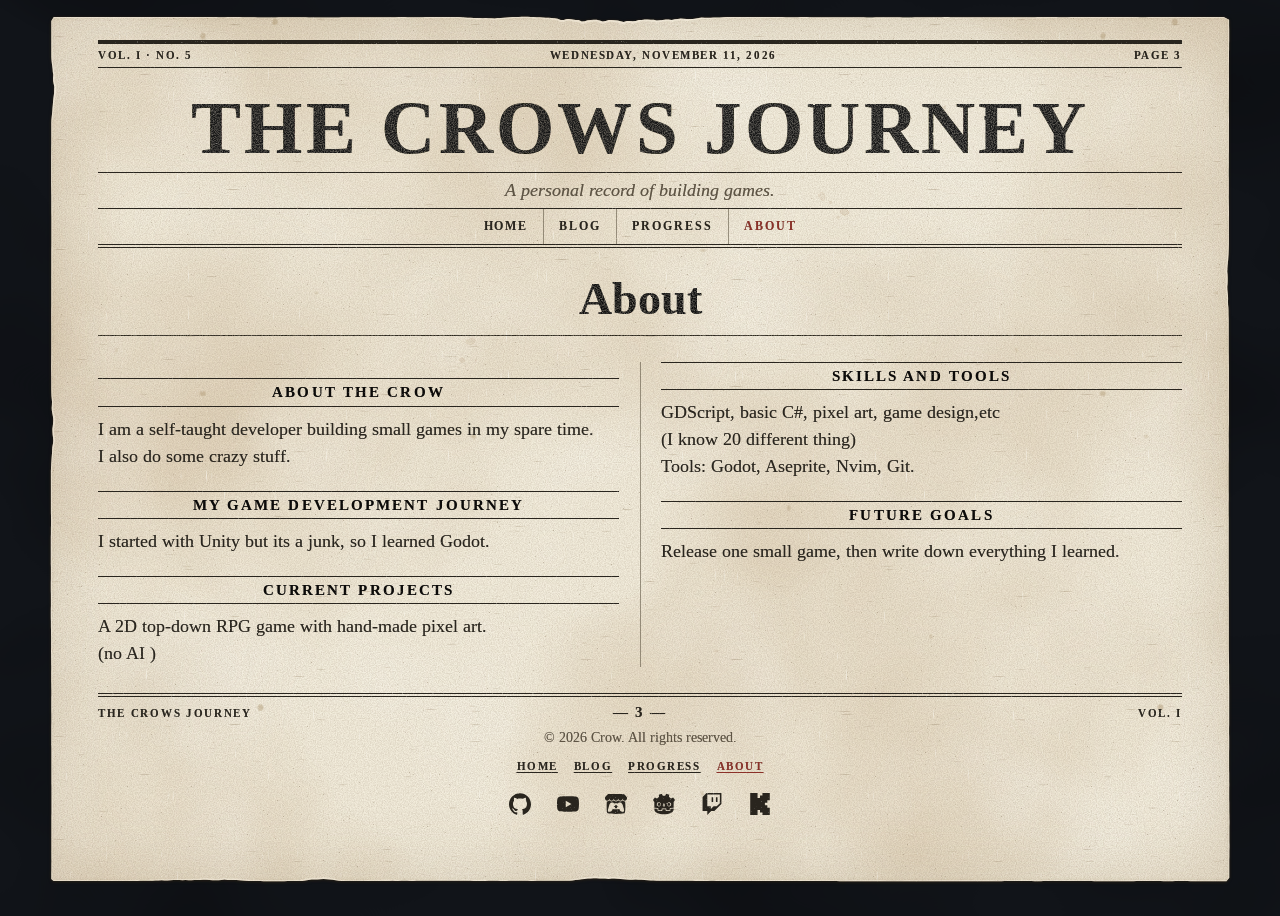
==== about/index.html @ 0ccc0289 "Publish website: 3 new, 12 updated, 0 removed Published from the Writing Desk editor on 2026-11-11T1" ====
<!doctype html><html lang="en"><head><meta charset="utf-8"><meta name="viewport" content="width=device-width,initial-scale=1"><title>About | The Crows Journey</title><meta name="description" content="Development logs, programming notes and experiments from building games."><link rel="icon" href="data:image/svg+xml,%3Csvg%20xmlns%3D%22http%3A%2F%2Fwww.w3.org%2F2000%2Fsvg%22%20viewBox%3D%220%200%2032%2032%22%3E%3Crect%20width%3D%2232%22%20height%3D%2232%22%20fill%3D%22%23F6F0E0%22%2F%3E%3Cpath%20d%3D%22M5%205h22v22H5z%22%20fill%3D%22none%22%20stroke%3D%22%2329251E%22%20stroke-width%3D%222%22%2F%3E%3Cpath%20d%3D%22M9%2010h14M9%2015h14M9%2020h9%22%20stroke%3D%22%2329251E%22%20stroke-width%3D%222%22%2F%3E%3C%2Fsvg%3E"><link rel="preload" href="/fonts/LiberationSerif-Regular.woff" as="font" type="font/woff" crossorigin><link rel="preload" href="/fonts/LiberationSerif-Bold.woff" as="font" type="font/woff" crossorigin><link rel="stylesheet" href="/style.css?v=6475917e"><link rel="stylesheet" href="/lightbox.css?v=a3bf4f7c"></head><body class="site"><a class="skip" href="#main">Skip to the content</a><svg class="defs" width="0" height="0" aria-hidden="true" focusable="false"><defs><filter id="ink" x="-1%" y="-5%" width="102%" height="110%"><feTurbulence type="fractalNoise" baseFrequency=".04 .06" numOctaves="2" seed="3" result="w"/><feDisplacementMap in="SourceGraphic" in2="w" scale="1.7" result="d"/><feTurbulence type="fractalNoise" baseFrequency=".9" numOctaves="2" seed="8" result="g"/><feColorMatrix in="g" type="matrix" values="0 0 0 0 0  0 0 0 0 0  0 0 0 0 0  -.9 0 0 0 1.32" result="a"/><feComposite in="d" in2="a" operator="in"/></filter></defs></svg><div class="sheet"><div class="paper"><header class="mast"><p class="strip"><span>Vol. I &middot; No. 5</span><span>Wednesday, November 11, 2026</span><span>Page 3</span></p><p class="nameplate"><a href="/">The Crows Journey</a></p><p class="sub">A personal record of building games.</p><nav aria-label="Main"><a href="/">Home</a><a href="/blog/">Blog</a><a href="/progress/">Progress</a><a href="/about/" aria-current="page">About</a></nav></header><div class="wrap one"><main id="main"><h1 class="ptitle">About</h1><div class="body cols"><section class="sec"><h2>About The Crow</h2><p>I am a self-taught developer building small games in my spare time.<br>I also do some crazy stuff.</p></section><section class="sec"><h2>My game development journey</h2><p>I started with  Unity but its a junk, so  I learned Godot.</p></section><section class="sec"><h2>Current projects</h2><p>A 2D top-down RPG game with hand-made pixel art.<br>(no AI )</p></section><section class="sec"><h2>Skills and tools</h2><p>GDScript, basic C#, pixel art, game design,etc<br>(I know 20 different thing)<br>Tools: Godot, Aseprite, Nvim, Git.</p></section><section class="sec"><h2>Future goals</h2><p>Release one small game, then write down everything I learned.</p></section></div></main></div><footer><p class="folio"><span>The Crows Journey</span><span class="pg">&mdash; 3 &mdash;</span><span>Vol. I</span></p><p>© 2026 Crow. All rights reserved.</p><nav class="fnav" aria-label="Footer"><a href="/">Home</a><a href="/blog/">Blog</a><a href="/progress/">Progress</a><a href="/about/" aria-current="page">About</a></nav><ul class="social" aria-label="Social links"><li><a href="https://github.com/iamtwicrow" target="_blank" rel="noopener noreferrer" aria-label="Github (opens in a new tab)" title="Github"><svg class="ico" viewBox="0 0 24 24" aria-hidden="true" focusable="false"><path d="M12 .297c-6.63 0-12 5.373-12 12 0 5.303 3.438 9.8 8.205 11.385.6.113.82-.258.82-.577 0-.285-.01-1.04-.015-2.04-3.338.724-4.042-1.61-4.042-1.61C4.422 18.07 3.633 17.7 3.633 17.7c-1.087-.744.084-.729.084-.729 1.205.084 1.838 1.236 1.838 1.236 1.07 1.835 2.809 1.305 3.495.998.108-.776.417-1.305.76-1.605-2.665-.3-5.466-1.332-5.466-5.93 0-1.31.465-2.38 1.235-3.22-.135-.303-.54-1.523.105-3.176 0 0 1.005-.322 3.3 1.23.96-.267 1.98-.399 3-.405 1.02.006 2.04.138 3 .405 2.28-1.552 3.285-1.23 3.285-1.23.645 1.653.24 2.873.12 3.176.765.84 1.23 1.91 1.23 3.22 0 4.61-2.805 5.625-5.475 5.92.42.36.81 1.096.81 2.22 0 1.606-.015 2.896-.015 3.286 0 .315.21.69.825.57C20.565 22.092 24 17.592 24 12.297c0-6.627-5.373-12-12-12"/></svg></a></li><li><a href="https://www.youtube.com/@twicrow" target="_blank" rel="noopener noreferrer" aria-label="Youtube (opens in a new tab)" title="Youtube"><svg class="ico" viewBox="0 0 24 24" aria-hidden="true" focusable="false"><path d="M23.498 6.186a3.016 3.016 0 0 0-2.122-2.136C19.505 3.545 12 3.545 12 3.545s-7.505 0-9.377.505A3.017 3.017 0 0 0 .502 6.186C0 8.07 0 12 0 12s0 3.93.502 5.814a3.016 3.016 0 0 0 2.122 2.136c1.871.505 9.376.505 9.376.505s7.505 0 9.377-.505a3.015 3.015 0 0 0 2.122-2.136C24 15.93 24 12 24 12s0-3.93-.502-5.814zM9.545 15.568V8.432L15.818 12l-6.273 3.568z"/></svg></a></li><li><a href="https://twicrow.itch.io/" target="_blank" rel="noopener noreferrer" aria-label="Itch (opens in a new tab)" title="Itch"><svg class="ico" viewBox="0 0 24 24" aria-hidden="true" focusable="false"><path d="M3.13 1.338C2.08 1.96.02 4.328 0 4.95v1.03c0 1.303 1.22 2.45 2.325 2.45 1.33 0 2.436-1.102 2.436-2.41 0 1.308 1.07 2.41 2.4 2.41 1.328 0 2.362-1.102 2.362-2.41 0 1.308 1.137 2.41 2.466 2.41h.024c1.33 0 2.466-1.102 2.466-2.41 0 1.308 1.034 2.41 2.363 2.41 1.33 0 2.4-1.102 2.4-2.41 0 1.308 1.106 2.41 2.435 2.41C22.78 8.43 24 7.282 24 5.98V4.95c-.02-.62-2.082-2.99-3.13-3.612-3.253-.114-5.508-.134-8.87-.133-3.362 0-7.945.053-8.87.133zm6.376 6.477a2.74 2.74 0 0 1-.468.602c-.5.49-1.19.795-1.947.795a2.786 2.786 0 0 1-1.95-.795c-.182-.178-.32-.37-.446-.59-.127.222-.303.412-.486.59a2.788 2.788 0 0 1-1.95.795c-.092 0-.187-.025-.264-.052-.107 1.113-.152 2.176-.168 2.95v.005l-.006 1.167c.02 2.334-.23 7.564 1.03 8.85 1.952.454 5.545.662 9.15.663 3.605 0 7.198-.21 9.15-.664 1.26-1.284 1.01-6.514 1.03-8.848l-.006-1.167v-.004c-.016-.775-.06-1.838-.168-2.95-.077.026-.172.052-.263.052a2.788 2.788 0 0 1-1.95-.795c-.184-.178-.36-.368-.486-.59-.127.22-.265.412-.447.59a2.786 2.786 0 0 1-1.95.794c-.76 0-1.446-.303-1.948-.793a2.74 2.74 0 0 1-.468-.602 2.738 2.738 0 0 1-.463.602 2.787 2.787 0 0 1-1.95.794h-.16a2.787 2.787 0 0 1-1.95-.793 2.738 2.738 0 0 1-.464-.602zm-2.004 2.59v.002c.795.002 1.5 0 2.373.953.687-.072 1.406-.108 2.125-.107.72 0 1.438.035 2.125.107.873-.953 1.578-.95 2.372-.953.376 0 1.876 0 2.92 2.934l1.123 4.028c.832 2.995-.266 3.068-1.636 3.07-2.03-.075-3.156-1.55-3.156-3.025-1.124.184-2.436.276-3.748.277-1.312 0-2.624-.093-3.748-.277 0 1.475-1.125 2.95-3.156 3.026-1.37-.004-2.468-.077-1.636-3.072l1.122-4.027c1.045-2.934 2.545-2.934 2.92-2.934zM12 12.714c-.002.002-2.14 1.964-2.523 2.662l1.4-.056v1.22c0 .056.56.033 1.123.007.562.026 1.124.05 1.124-.008v-1.22l1.4.055C14.138 14.677 12 12.713 12 12.713z"/></svg></a></li><li><a href="https://forum.godotengine.org/u/death3666/" target="_blank" rel="noopener noreferrer" aria-label="Godot (opens in a new tab)" title="Godot"><svg class="ico" viewBox="0 0 24 24" aria-hidden="true" focusable="false"><path d="M9.5598.683c-1.096.244-2.1812.5831-3.1983 1.0951.023.8981.081 1.7582.199 2.6323-.395.253-.81.47-1.178.766-.375.288-.7581.564-1.0971.9011-.6781-.448-1.3962-.869-2.1352-1.2411C1.3532 5.6934.608 6.6186 0 7.6546c.458.7411.936 1.4352 1.4521 2.0942h.014v6.3565c.012 0 .023 0 .035.003l3.8963.376c.204.02.364.184.378.3891l.12 1.7201 3.3994.242.234-1.587c.03-.206.207-.358.415-.358h4.1114c.208 0 .385.152.415.358l.234 1.587 3.3993-.242.12-1.72a.4196.4196 0 01.378-.3891l3.8954-.376c.012 0 .023-.003.035-.003v-.5071h.002V9.7498h.014c.516-.659.994-1.3531 1.4521-2.0942-.608-1.036-1.3541-1.9611-2.1512-2.8192-.739.372-1.4571.793-2.1352 1.2411-.339-.337-.721-.613-1.096-.901-.369-.296-.7841-.5131-1.1781-.7661.117-.8741.175-1.7342.199-2.6323-1.0171-.512-2.1012-.851-3.1983-1.095-.438.736-.838 1.533-1.1871 2.3121-.414-.069-.829-.094-1.2461-.099h-.016c-.417.005-.832.03-1.2461.099-.349-.779-.749-1.576-1.1881-2.3121l.001-.001zM6.4765 9.9889c1.2971 0 2.3492 1.0511 2.3492 2.3482s-1.052 2.3482-2.3492 2.3482c-1.296 0-2.3482-1.051-2.3482-2.3482 0-1.297 1.0511-2.3482 2.3482-2.3482zm11.049 0c1.296 0 2.3482 1.0511 2.3482 2.3482s-1.0511 2.3482-2.3482 2.3482-2.3492-1.051-2.3492-2.3482c0-1.297 1.051-2.3482 2.3492-2.3482zm-10.824.9301c-.861 0-1.559.698-1.559 1.5591s.698 1.5582 1.559 1.5582c.8611 0 1.5592-.698 1.5592-1.5582 0-.86-.697-1.559-1.5591-1.559zm10.598 0c-.8611 0-1.5582.698-1.5582 1.5591s.697 1.5582 1.5581 1.5582c.8611 0 1.5592-.698 1.5592-1.5582 0-.86-.697-1.559-1.5592-1.559zm-5.2985.453c.417 0 .757.308.757.6871v2.1622c0 .379-.339.687-.757.687s-.756-.308-.756-.687V12.059c0-.379.339-.687.756-.687zM1.4601 16.9464c.002.377.006.789.006.871 0 3.7014 4.6944 5.4795 10.5269 5.5005h.014c5.8325-.02 10.5259-1.7991 10.5259-5.5004 0-.084.005-.495.007-.871l-3.5023.338-.121 1.729a.421.421 0 01-.389.3901l-4.1814.296a.4203.4203 0 01-.415-.358l-.238-1.6141h-3.3863l-.238 1.6141a.4192.4192 0 01-.4451.357l-4.1513-.296c-.208-.015-.375-.181-.389-.389l-.12-1.7292-3.5044-.337z"/></svg></a></li><li><a href="https://www.twitch.tv/iamtwicrow" target="_blank" rel="noopener noreferrer" aria-label="Twitch (opens in a new tab)" title="Twitch"><svg class="ico" viewBox="0 0 24 24" aria-hidden="true" focusable="false"><path d="M11.571 4.714h1.715v5.143H11.57zm4.715 0H18v5.143h-1.714zM6 0L1.714 4.286v15.428h5.143V24l4.286-4.286h3.428L22.286 12V0zm14.571 11.143l-3.428 3.428h-3.429l-3 3v-3H6.857V1.714h13.714Z"/></svg></a></li><li><a href="https://kick.com/twicrow" target="_blank" rel="noopener noreferrer" aria-label="Kick (opens in a new tab)" title="Kick"><svg class="ico" viewBox="0 0 24 24" aria-hidden="true" focusable="false"><path d="M1.333 0h8v5.333H12V2.667h2.667V0h8v8H20v2.667h-2.667v2.666H20V16h2.667v8h-8v-2.667H12v-2.666H9.333V24h-8Z"/></svg></a></li></ul></footer></div></div><script>(function () {
  var paper = document.querySelector('.sheet > .paper');
  if (!paper || !window.CSS || !CSS.supports || !CSS.supports('clip-path', 'path("M0 0L1 0L1 1Z")')) return;
  var rim = document.createElement('i');
  rim.className = 'rim'; rim.setAttribute('aria-hidden', 'true'); paper.appendChild(rim);
  var MAX_TEAR = 7.2;
  function randomSeed() {
    try { var a = new Uint32Array(1); crypto.getRandomValues(a); return a[0]; }
    catch (e) { return (Math.random() * 4294967296) >>> 0; }
  }
  function prng(a) { // small seeded generator (mulberry32) -> () => 0..1
    return function () {
      a = (a + 0x6D2B79F5) | 0; var t = Math.imul(a ^ (a >>> 15), 1 | a);
      t = (t + Math.imul(t ^ (t >>> 7), 61 | t)) ^ t; return ((t ^ (t >>> 14)) >>> 0) / 4294967296;
    };
  }
  function rnd(i, seed) { // deterministic hash -> 0..1
    var n = (Math.imul(i, 374761393) + Math.imul(seed, 668265263)) | 0;
    n = Math.imul(n ^ (n >>> 13), 1274126177); n ^= n >>> 16;
    return (n >>> 0) / 4294967296;
  }
  function noise(s, seed, wavelength) { // smooth value noise, 0..1
    var x = s / wavelength, i = Math.floor(x), f = x - i, t = f * f * (3 - 2 * f);
    return rnd(i, seed) * (1 - t) + rnd(i + 1, seed) * t;
  }
  var model = null;
  function makeModel(W, H) {
    var R = prng(randomSeed()), len = [W, H, W, H], perim = 2 * (W + H), i, k;
    var edges = [0, 1, 2, 3].map(function () { return { seed: (R() * 4294967296) | 0, ev: [] }; });
    var corner = [0, 1, 2, 3].map(function () { return 2.5 + R() * 3; }); // each corner is cut slightly differently
    function pickEdge() { var r = R() * perim, e = 0; while (e < 3 && r > len[e]) { r -= len[e]; e++; } return e; }
    function add(kind, forced) { // kind 0 = small, 1 = medium, 2 = large
      var e = forced === undefined ? pickEdge() : forced, L = len[e];
      var w = kind === 2 ? 150 + R() * 110 : kind === 1 ? 70 + R() * 60 : 26 + R() * 70;
      w = Math.min(w, L * 0.22);
      var lo = 36 + w / 2, hi = L - 36 - w / 2; if (hi <= lo) return;
      edges[e].ev.push({
        t: (lo + R() * (hi - lo)) / L, // position as a fraction of the edge, random every time
        wl: w * (0.3 + R() * 0.4), wr: w * (0.3 + R() * 0.4), // the two flanks are never symmetric
        d: kind === 2 ? 5.2 + R() * 1.7 : kind === 1 ? 3.4 + R() * 1.6 : 1.6 + R() * 2.6,
        sd: (R() * 4294967296) | 0, lump: 5 + R() * 8
      });
    }
    for (k = 0; k < 4; k++) if (R() < 0.7) add(0, k); // all four edges stay a little imperfect, none is guaranteed a tear
    var small = Math.floor(perim / 1000 * (0.35 + R() * 1.25) + R()); // more small tears, a random number per page
    for (i = 0; i < small; i++) add(0);
    var medium = Math.floor(perim / 2800 * (0.3 + R() * 1.4) + R() * 0.8); // an occasional medium irregularity
    for (i = 0; i < medium; i++) add(1);
    if (R() < 0.2) add(2); // one more noticeable tear on roughly one page in five, never more than one
    for (k = 0; k < 4; k++) edges[k].ev.sort(function (a, b) { return a.t - b.t; });
    return { edges: edges, corner: corner, len: len };
  }
  function tear(s, e, L) { // depth (px) of the torn sections at s px along an edge; 0 elsewhere
    var m = 0;
    for (var i = 0; i < e.ev.length; i++) {
      var v = e.ev[i], c = v.t * L, x = s < c ? (c - s) / v.wl : (s - c) / v.wr;
      if (x >= 1) continue;
      var q = 1 - x * x, env = q * q; // smooth fall-off: the tear melts into the clean edge
      var jag = (0.55 + 0.45 * noise(s, v.sd, 7)) * (0.7 + 0.3 * noise(s, v.sd + 1, v.lump)) * (0.8 + 0.3 * noise(s, v.sd + 2, 3.7));
      var d = v.d * env * jag; if (d > m) m = d;
    }
    return m > MAX_TEAR ? MAX_TEAR : m;
  }
  function bite(s, e, L) { // how far (px) the line sits inside the nominal edge
    return 0.4 + 0.7 * noise(s, e.seed, 260) + 0.35 * noise(s, e.seed + 1, 75) + 0.2 * noise(s, e.seed + 2, 13) + tear(s, e, L);
  }
  function rimWidth(s, e, L) { // the pale fibre rim is thin and uneven, a little wider where the paper is torn
    return 0.8 + 0.5 * noise(s, e.seed + 7, 18) + 1.3 * Math.min(1, tear(s, e, L) / 4.5);
  }
  function outline(W, H, step, inner) {
    var P = [], k = inner ? 1 : 0, c = model.corner, E = model.edges;
    function add(x, y) { P.push(x.toFixed(1) + ' ' + y.toFixed(1)); }
    function b(s, e, L) { return bite(s, E[e], L) + k * rimWidth(s, E[e], L); }
    var x, y;
    for (x = c[0]; x <= W - c[1]; x += step) add(x, b(x, 0, W));
    for (y = c[1]; y <= H - c[2]; y += step) add(W - b(y, 1, H), y);
    for (x = W - c[2]; x >= c[3]; x -= step) add(x, H - b(x, 2, W));
    for (y = H - c[3]; y >= c[0]; y -= step) add(b(y, 3, H), y);
    return 'M' + P.join('L') + 'Z';
  }
  function apply() {
    var W = paper.offsetWidth, H = paper.offsetHeight; if (!W || !H) return;
    if (!model) model = makeModel(W, H);
    var step = H > 6000 ? 5 : 3, outer = outline(W, H, step, false);
    paper.style.clipPath = 'path("' + outer + '")';
    rim.style.clipPath = 'path(evenodd,"' + outer + outline(W, H, step, true) + '")'; // outer line minus the inner line = a thin ring
  }
  var queued = false;
  function schedule() { if (queued) return; queued = true; requestAnimationFrame(function () { queued = false; apply(); }); }
  apply();
  if (window.ResizeObserver) new ResizeObserver(schedule).observe(paper);
  else { addEventListener('resize', schedule); addEventListener('load', schedule); }
})();</script><script>(function () {
  var paper = document.querySelector('.sheet > .paper');
  if (!paper || !document.createElementNS) return;
  var NS = 'http://www.w3.org/2000/svg';
  var AVOID = '.ph,.vbox,.mwrap,.gallery,.compare,figure,iframe,video,img,aside,.note,pre,.scroll';
  function randomSeed() {
    try { var a = new Uint32Array(1); crypto.getRandomValues(a); return a[0]; }
    catch (e) { return (Math.random() * 4294967296) >>> 0; }
  }
  function prng(a) { // small seeded generator (mulberry32) -> () => 0..1
    return function () {
      a = (a + 0x6D2B79F5) | 0; var t = Math.imul(a ^ (a >>> 15), 1 | a);
      t = (t + Math.imul(t ^ (t >>> 7), 61 | t)) ^ t; return ((t ^ (t >>> 14)) >>> 0) / 4294967296;
    };
  }
  var R = prng(randomSeed());
  (function () {
    var s = paper.style, jit = function (c) { return (c + (R() - 0.5) * 16).toFixed(1) + '%'; };
    s.setProperty('--p1', Math.floor(R() * 900) + 'px ' + Math.floor(R() * 900) + 'px');
    s.setProperty('--p2', Math.floor(R() * 700) + 'px ' + Math.floor(R() * 700) + 'px');
    s.setProperty('--p6', Math.floor(R() * 1400) + 'px ' + Math.floor(R() * 1400) + 'px');
    s.setProperty('--ax', jit(11)); s.setProperty('--ay', jit(83)); s.setProperty('--bx', jit(89)); s.setProperty('--by', jit(31));
  })();
  function el(tag, attrs, parent) {
    var n = document.createElementNS(NS, tag);
    for (var k in attrs) n.setAttribute(k, attrs[k]);
    if (parent) parent.appendChild(n); return n;
  }
  function pt(x, y) { return x.toFixed(1) + ' ' + y.toFixed(1); }
  var COFFEE = '128,84,38';
  function wobble(amp) {
    var h = [];
    for (var k = 2; k <= 6; k++) h.push({ k: k, a: amp * R() / k, p: R() * 6.283 });
    return function (t) { var v = 1; for (var i = 0; i < h.length; i++) v += h[i].a * Math.cos(h[i].k * t + h[i].p); return v; };
  }
  function makeRing(g) {
    var r = 17 + R() * 21, ex = R() * 0.13, f = wobble(0.11), I = 0.7 + R() * 0.7; // I = this mark's own subtle intensity
    var full = R() < 0.38, span = full ? 6.283 : 6.283 * (0.5 + R() * 0.42), a0 = R() * 6.283, w = 1.3 + R() * 1.4;
    var ph1 = R() * 6.283, ph2 = R() * 6.283, nseg = full ? 18 : 12 + Math.floor(R() * 4);
    function P(t) { var rr = r * f(t); return [rr * Math.cos(t) * (1 + ex), rr * Math.sin(t) * (1 - ex)]; }
    function arc(t0, t1, n) { var s = [], i; for (i = 0; i <= n; i++) { var p = P(t0 + (t1 - t0) * i / n); s.push(pt(p[0], p[1])); } return s; }
    var halo = el('g', { filter: 'url(#cf-wide)' }, g), edge = el('g', { filter: 'url(#cf-soft)' }, g);
    if (full) el('path', { d: 'M' + arc(0, 6.283, 48).join('L') + 'Z', fill: 'rgba(' + COFFEE + ',' + (0.022 + R() * 0.02) * I + ')' }, halo);
    el('path', { d: 'M' + arc(a0, a0 + span, 48).join('L') + (full ? 'Z' : ''), fill: 'none', stroke: 'rgba(' + COFFEE + ',' + 0.05 * I + ')', 'stroke-width': (w * 3.4).toFixed(1) }, halo);
    for (var i = 0; i < nseg; i++) { // the line is thicker and darker in places, and fades out where an incomplete ring ends
      var t0 = a0 + span * i / nseg, t1 = a0 + span * (i + 1) / nseg, m = (i + 0.5) / nseg;
      var vary = 0.6 + 0.4 * (0.5 + 0.5 * Math.sin(ph1 + m * 9) * Math.cos(ph2 + m * 4.3));
      var taper = full ? 1 : Math.min(1, 0.25 + 3.2 * Math.min(m, 1 - m));
      el('path', { d: 'M' + arc(t0, t1 + 0.02, 4).join('L'), fill: 'none', stroke: 'rgba(' + COFFEE + ',' + Math.min(0.23, 0.19 * I * vary * taper).toFixed(3) + ')', 'stroke-width': (w * (0.75 + 0.5 * vary)).toFixed(2) }, edge);
    }
    if (R() < 0.4) { // a fainter second line just inside, where the liquid dried in stages
      var q = 0.9 - R() * 0.04, s2 = [], j;
      for (j = 0; j <= 36; j++) { var tt = a0 + span * (0.08 + 0.7 * j / 36), pp = P(tt); s2.push(pt(pp[0] * q, pp[1] * q)); }
      el('path', { d: 'M' + s2.join('L'), fill: 'none', stroke: 'rgba(' + COFFEE + ',' + 0.07 * I + ')', 'stroke-width': (w * 0.7).toFixed(2) }, edge);
    }
    return r * 1.25;
  }
  function makeDrop(g, r) {
    var f = wobble(0.34), ex = R() * 0.3, rot = R() * 6.283, I = 0.6 + R() * 0.7, s = [], i, p;
    for (i = 0; i < 16; i++) {
      var t = i / 16 * 6.283, rr = r * f(t);
      var x = rr * Math.cos(t) * (1 + ex), y = rr * Math.sin(t) * (1 - ex);
      s.push(pt(x * Math.cos(rot) - y * Math.sin(rot), x * Math.sin(rot) + y * Math.cos(rot)));
    }
    el('path', { d: 'M' + s.join('L') + 'Z', fill: 'rgba(' + COFFEE + ',' + (0.085 * I).toFixed(3) + ')', stroke: 'rgba(' + COFFEE + ',' + (0.12 * I).toFixed(3) + ')', 'stroke-width': r > 2.6 ? 0.7 : 0.4 }, g);
  }
  function makeDrops(g, n, spread) { // a loose handful, mostly very small
    var items = [];
    for (var i = 0; i < n; i++) {
      var a = R() * 6.283, d = spread * Math.pow(R(), 0.7), r = 1 + Math.pow(R(), 2.2) * 3.6;
      var dg = el('g', { transform: 'translate(' + (d * Math.cos(a)).toFixed(1) + ' ' + (d * Math.sin(a)).toFixed(1) + ')', filter: 'url(#cf-soft)' }, g);
      makeDrop(dg, r); items.push(r);
    }
    return spread + 6;
  }
  var svg = null, marks = [], rects = [];
  function readRects() { // boxes that stains keep clear of, in the paper's own coordinates
    var b = paper.getBoundingClientRect(); rects = [];
    var list = paper.querySelectorAll(AVOID);
    for (var i = 0; i < list.length; i++) {
      var r = list[i].getBoundingClientRect();
      if (r.width > 2 && r.height > 2) rects.push([r.left - b.left, r.top - b.top, r.right - b.left, r.bottom - b.top]);
    }
  }
  function free(x, y, rad, self) {
    for (var i = 0; i < rects.length; i++) { var q = rects[i]; if (x > q[0] - rad - 12 && x < q[2] + rad + 12 && y > q[1] - rad - 12 && y < q[3] + rad + 12) return false; }
    for (var j = 0; j < marks.length; j++) { // never two noticeable marks close together
      var m = marks[j]; if (m === self || !m.shown) continue;
      var dx = x - m.x, dy = y - m.y, need = (self.big && m.big ? 330 : 190) + rad + m.rad;
      if (dx * dx + dy * dy < need * need) return false;
    }
    return true;
  }
  function place(m, W, H, fresh) { // fx/fy are kept as fractions of the sheet, so a resize moves a mark with the page
    var rad = m.rad, i, x, y, edge = rad + 14;
    if (!fresh && m.fx !== undefined) { x = m.fx * W; y = m.fy * H; if (free(x, y, rad, m)) { m.x = x; m.y = y; m.shown = true; return; } }
    for (i = 0; i < 60; i++) {
      x = edge + R() * (W - 2 * edge); y = edge + R() * (H - 2 * edge);
      if (W > 2 * edge && H > 2 * edge && free(x, y, rad, m)) { m.x = x; m.y = y; m.fx = x / W; m.fy = y / H; m.shown = true; return; }
    }
    m.shown = false; m.fx = undefined; // nowhere clear of the pictures: this mark is simply left out
  }
  function build(W, H) {
    svg = el('svg', { 'class': 'stains', 'aria-hidden': 'true', focusable: 'false' });
    var defs = el('defs', {}, svg);
    el('feGaussianBlur', { stdDeviation: '0.45' }, el('filter', { id: 'cf-soft', x: '-25%', y: '-25%', width: '150%', height: '150%' }, defs));
    el('feGaussianBlur', { stdDeviation: '1.7' }, el('filter', { id: 'cf-wide', x: '-30%', y: '-30%', width: '160%', height: '160%' }, defs));
    var scale = W < 520 ? 0.85 : 1, rings, groups, u = R(), cap = 1 + Math.floor(H / 1500), k;
    rings = u < 0.28 ? 0 : u < 0.78 ? 1 : u < 0.96 ? 2 : 3; if (rings > cap) rings = cap; // most pages: one faint ring or none
    u = R(); groups = u < 0.45 ? 0 : u < 0.85 ? 1 : 2;
    function add(kind) {
      var g = el('g', {}, svg), inner = el('g', { transform: 'scale(' + scale + ')' }, g), m = { g: g, big: kind === 'ring', shown: false };
      m.rad = (kind === 'ring' ? makeRing(inner) : makeDrops(inner, 2 + Math.floor(R() * 4), 14 + R() * 20)) * scale;
      var rot = (R() * 360).toFixed(0); m.rot = rot; if (kind === 'ring') inner.setAttribute('transform', 'rotate(' + rot + ') scale(' + scale + ')');
      marks.push(m);
    }
    for (k = 0; k < rings; k++) add('ring');
    for (k = 0; k < groups; k++) add('drops');
    paper.appendChild(svg);
  }
  function apply() {
    var W = paper.offsetWidth, H = paper.offsetHeight; if (!W || !H) return;
    var first = !svg; if (first) build(W, H);
    readRects();
    for (var i = 0; i < marks.length; i++) {
      var m = marks[i]; place(m, W, H, first);
      if (m.shown) { m.g.setAttribute('transform', 'translate(' + m.x.toFixed(1) + ' ' + m.y.toFixed(1) + ')'); m.g.removeAttribute('display'); }
      else m.g.setAttribute('display', 'none');
    }
  }
  var queued = false;
  function schedule() { if (queued) return; queued = true; requestAnimationFrame(function () { queued = false; apply(); }); }
  apply();
  addEventListener('load', schedule);
  if (window.ResizeObserver) new ResizeObserver(schedule).observe(paper); else addEventListener('resize', schedule);
})();</script><script src="/search.js?v=6475917e" data-base="" data-v="6475917e"></script><script src="/lightbox.js?v=a3bf4f7c" defer></script></body></html>
---- style.css ----
/* ==========================================================================
   Game Development Journal: printed-paper theme
   Layers, from the bottom up: the desk (surrounding surface) -> the paper sheet (fibres, grain, aging,
   flecks, torn edges) -> printed ink (ruled layout, columns, uneven ink density) -> separate slips of
   paper (sidebar, handwritten notes, code listings).  Textures are small SVG files in /paper/ and the
   typeface is bundled in /fonts/, so nothing is loaded from other websites.
   The editor pages (Writing Desk, Site Settings) share the base rules; newspaper layout is under .site
   ========================================================================== */
@font-face{font-family:"Journal Serif";src:url(fonts/LiberationSerif-Regular.woff) format("woff");font-weight:400;font-style:normal;font-display:swap}
@font-face{font-family:"Journal Serif";src:url(fonts/LiberationSerif-Italic.woff) format("woff");font-weight:400;font-style:italic;font-display:swap}
@font-face{font-family:"Journal Serif";src:url(fonts/LiberationSerif-Bold.woff) format("woff");font-weight:700;font-style:normal;font-display:swap}
@font-face{font-family:"Journal Serif";src:url(fonts/LiberationSerif-BoldItalic.woff) format("woff");font-weight:700;font-style:italic;font-display:swap}
@font-face{font-family:"Journal Mono";src:url(fonts/LiberationMono-Regular.woff) format("woff");font-weight:400;font-style:normal;font-display:swap}
@font-face{font-family:"Journal Mono";src:url(fonts/LiberationMono-Bold.woff) format("woff");font-weight:700;font-style:normal;font-display:swap}

:root{
  --desk:#1d1d1f;      /* the surface the paper lies on: dark charcoal woven cloth (see paper/fabric*.svg) */
  --sheet:#F2ECDB;     /* the newspaper sheet (slightly deeper than --paper so the texture sits on it) */
  --slip:#EEE7D3;      /* a separate piece of paper (sidebar, listings) */
  --paper:#F6F0E0;     /* light paper for form fields and dialogs */
  --bg:#ECE5CF;        /* inline code and listings */
  --ink:#29251E;
  --head:#0B0A09;      /* large headings: clear black (body text keeps --ink) */
  --title:#171512;     /* the main title (nameplate) on the site AND in the editor: soft deep black, no brown tint; one value for both */
  --ink2:#5E5444;      /* secondary ink: 6.2:1 on paper, 5.1:1 on the darkest aging */
  --line:#554B3A;
  --hair:rgba(85,75,58,.55);
  --red:#8B3028;
  --pencil:#2E3B55;    /* blue-black pen for handwritten notes */
  --serif:"Journal Serif","Liberation Serif","Times New Roman",Times,Georgia,serif;
  --mono:"Journal Mono","Liberation Mono","Courier New",monospace;
}
*{box-sizing:border-box;border-radius:0}
[hidden]{display:none!important}
html{-webkit-text-size-adjust:100%}

/* ---- the desk ---- */
body{margin:0;padding:10px 8px 24px;color:var(--ink);font:17px/1.55 var(--serif);
  background-color:var(--desk);background-image:url(paper/fabric-mottle.svg),url(paper/fabric.svg);background-size:1600px,512px;background-attachment:scroll;
  text-rendering:optimizeLegibility;font-kerning:normal;
  text-shadow:0 0 .55px rgba(41,37,30,.47)} /* ink spreads a little into the fibres, so letter edges are never perfectly sharp */

/* ---- the paper sheet ---- */
.paper{position:relative;max-width:1180px;min-height:calc(100vh - 34px);margin:0 auto;padding:12px 16px 20px;
  background-color:var(--sheet);
  background-image:url(paper/specks.svg),url(paper/fibers.svg),url(paper/grain.svg),
    radial-gradient(circle at var(--ax,11%) var(--ay,83%),rgba(140,105,62,.075) 0,transparent 8%),radial-gradient(circle at var(--bx,89%) var(--by,31%),rgba(140,105,62,.06) 0,transparent 6%),
    url(paper/blotch.svg);
  background-size:900px,700px,256px,auto,auto,1400px;
  background-position:var(--p1,0 0),var(--p2,0 0),0 0,0 0,0 0,var(--p6,0 0);   /* the aging layers are shifted a little on every load (src/paper-stains.js) */
  /* thin dark edge where the sheet ends, a touch of contact shadow, and browning toward the edges */
  box-shadow:0 0 0 1px rgba(70,52,28,.5),0 1px 2px rgba(40,30,15,.35),inset 0 0 70px rgba(130,100,62,.21),inset 0 0 5px rgba(108,84,52,.3)}
/* ink that did not take: tiny paper-coloured gaps scattered over everything printed on the sheet */
.paper::after{content:"";position:absolute;inset:0;z-index:5;pointer-events:none;background:url(paper/inkloss.svg) 0 0/420px}
/* torn edges (public site): src/torn-edge.js cuts the sheet's outline into an uneven hand-torn line and adds a thin pale fibre rim along it.
   The contact shadow lives on the wrapper, because a shadow on the cut element itself would be cut away with it. Without JavaScript the edge is simply straight. */
.site .sheet{max-width:1180px;margin:0 auto;filter:drop-shadow(0 1px 1.5px rgba(40,30,15,.4)) drop-shadow(0 0 .8px rgba(70,52,28,.4))}
.site .sheet>.paper{box-shadow:inset 0 0 70px rgba(130,100,62,.21),inset 0 0 5px rgba(108,84,52,.3)}
.rim{position:absolute;inset:0;z-index:4;pointer-events:none;background:rgba(252,247,232,.45)}
/* coffee marks (src/paper-stains.js) have their own layer. z-index:-1 inside the sheet's own stacking context paints them above the paper
   texture but BELOW everything printed on it: text, photographs, galleries, rows, video and slips. They can never lie over a picture. */
.site .sheet>.paper{isolation:isolate}
.stains{position:absolute;left:0;top:0;width:100%;height:100%;z-index:-1;pointer-events:none;overflow:hidden}

/* ---- links, focus, skip link ---- */
a{color:var(--ink);text-decoration-thickness:1px;text-underline-offset:2px}
a:hover{color:var(--red)}
a:focus-visible,button:focus-visible,input:focus-visible,select:focus-visible,textarea:focus-visible,summary:focus-visible{outline:2px solid var(--red);outline-offset:2px}
.skip{position:absolute;left:-9999px;top:0;z-index:20}
.skip:focus{left:8px;top:8px;padding:8px 14px;background:var(--paper);border:1px solid var(--ink)}
.defs{position:absolute;width:0;height:0;overflow:hidden}

/* ---- basic print typography ---- */
h1,h2,h3,h4{font-family:var(--serif);line-height:1.15;color:var(--head)}
h1 a,h2 a,h3 a,h4 a{color:inherit}   /* linked headings stay black; a:hover (red) still wins, it is more specific */
header{text-align:center;border-bottom:4px double var(--line);margin-bottom:20px}
h1{font-size:clamp(1.5rem,8vw,2.6rem);margin:.35em 0 0}
.meta{margin:.2em 0;font-size:.82rem;color:var(--ink2)}
nav{font-size:.9rem}nav a{display:inline-block;padding:8px 6px}
p code,li code{background:var(--bg);padding:0 3px}
code{font-family:var(--mono);font-size:.88em;text-shadow:none}
img{display:block;max-width:100%;height:auto;border:1px solid var(--line)}
.px{image-rendering:pixelated;image-rendering:crisp-edges}
hr{border:0;border-top:1px solid var(--ink);margin:1.2em 0}
.vbad{font-style:italic}

/* ---- buttons and fields (shared with the editor) ---- */
button{font:inherit;background:transparent;color:var(--ink);border:1px solid var(--ink);padding:7px 12px;cursor:pointer}
button:hover{background:var(--ink);color:var(--paper)}
button:disabled{opacity:.5;cursor:default}button:disabled:hover{background:transparent;color:var(--ink)}
.search{display:flex;gap:6px;margin:14px 0}
.search input{flex:1;min-width:0;padding:9px 11px;background:rgba(255,252,238,.4);color:var(--ink);border:1px solid var(--ink);font:italic 1rem var(--serif)}
.search input::placeholder{color:var(--ink2);opacity:1}
.cats{display:flex;flex-wrap:wrap;gap:6px;margin:0 0 14px}
.cats button.on{background:var(--ink);color:var(--paper)}

/* ---- tables, listings, quotes ---- */
.scroll{overflow-x:auto;margin:1em 0}
table{border-collapse:collapse;width:100%;font-size:.92rem;border-top:2px solid var(--ink);border-bottom:2px solid var(--ink)}
th,td{padding:4px 10px;border:0;border-bottom:1px dotted var(--hair);text-align:left}
th{border-bottom:1px solid var(--ink);font-weight:700}
/* a code listing is a slip of slightly darker paper, set in typewriter type between two rules */
pre{margin:1em 0;padding:10px 14px;overflow-x:auto;background-color:var(--bg);background-image:url(paper/grain.svg);
  border-top:1px solid var(--ink);border-bottom:1px solid var(--ink);box-shadow:inset 0 0 14px rgba(126,98,62,.12);
  font:.84rem/1.45 var(--mono);text-align:left;hyphens:none;text-shadow:none;tab-size:4}
pre code{font-size:inherit;background:none;padding:0}
/* a quotation is a pull-quote: larger italic between a heavy and a light rule */
blockquote{margin:1em 0;padding:.5em .3em .45em;border-top:3px solid var(--ink);border-bottom:1px solid var(--ink);font-style:italic;font-size:1.18rem;line-height:1.35;text-align:center;break-inside:avoid;hyphens:none}
/* a handwritten note: a lined slip of notebook paper with a margin rule, written in blue-black pen */
.note{margin:1.2em .5em;padding:0 1em 0 3.1em;color:var(--pencil);font:italic 1.12rem/1.55em var(--serif);text-align:left;hyphens:none;transform:rotate(-.5deg);break-inside:avoid;
  border:1px solid rgba(85,75,58,.45);box-shadow:0 1px 1px rgba(40,30,15,.25);text-shadow:0 0 .5px rgba(46,59,85,.5);
  background-color:#F7F2E3;
  background-image:linear-gradient(90deg,transparent 2.3em,rgba(165,55,45,.5) 2.3em,rgba(165,55,45,.5) calc(2.3em + 1px),transparent calc(2.3em + 1px)),
    repeating-linear-gradient(180deg,transparent 0,transparent calc(1.55em - 1px),rgba(90,120,165,.38) calc(1.55em - 1px),rgba(90,120,165,.38) 1.55em),url(paper/grain.svg)}
.note p{margin:0;text-indent:0}

/* ---- photographs: printed into the paper, never pasted on top of it ---- */
.ph{display:block;position:relative;line-height:0}
.ph img{width:100%;border:1px solid var(--ink);padding:0;background:none}
/* photographs and video sit above the sheet's ink-dropout layer, so nothing from the paper is ever drawn over a picture */
.ph,.mwrap,.vbox{z-index:6}
figure{margin:0}
figcaption{margin-top:6px;font:italic .84rem/1.35 var(--serif);color:var(--ink2);text-align:left;hyphens:none}
.body{counter-reset:fig}
.body figcaption::before{counter-increment:fig;content:"Fig. " counter(fig) ". ";font-style:normal;font-weight:700}
.body .video figcaption::before{content:"Video: ";counter-increment:none}
.body figure{margin:1em 0;break-inside:avoid;text-align:center}
.body figure .ph{width:fit-content;max-width:100%;margin:0 auto}
.body figure .ph img{width:auto;margin:0 auto}
.gallery{display:grid;grid-template-columns:repeat(2,1fr);gap:10px;margin:1.2em 0}
.compare{display:grid;grid-template-columns:1fr 1fr;gap:10px;margin:1.2em 0}
.gallery figure,.compare figure{margin:0!important}
.gallery .ph,.compare .ph{width:100%!important}.gallery .ph img,.compare .ph img{width:100%!important}
.vbox{position:relative;aspect-ratio:16/9;border:1px solid var(--ink);background:#1d1a15}
.vbox iframe{position:absolute;top:0;left:0;width:100%;height:100%;border:0}
.video.short .vbox{aspect-ratio:9/16;max-width:min(100%,360px);margin:0 auto}
/* side-by-side layout (:::row): stacked when its box is narrow, columns when there is room */
.mwrap{container:mw/inline-size;position:relative;margin:1.2em 0}
.mrow{display:grid;gap:14px;grid-template-columns:minmax(0,1fr);align-items:start}
.mrow>*{min-width:0;margin:0!important}
.mrow .ph{width:100%!important}.mrow .ph img{width:100%!important;max-width:100%;height:auto}
@container mw (min-width:460px){.mrow.c2,.mrow.c3,.mrow.c4{grid-template-columns:repeat(2,minmax(0,1fr))}}
@container mw (min-width:680px){.mrow.c3,.mrow.c4{grid-template-columns:repeat(3,minmax(0,1fr))}}
@container mw (min-width:880px){.mrow.c4{grid-template-columns:repeat(4,minmax(0,1fr))}}

/* ==========================================================================
   Newspaper layout (public site only)
   ========================================================================== */
/* masthead: dateline strip between a heavy and a light rule, nameplate, motto, section bar */
.site .mast{margin-bottom:16px;border:0}
.site .strip{display:flex;flex-wrap:wrap;justify-content:space-between;gap:0 12px;margin:0;padding:3px 0;border-top:4px solid var(--ink);border-bottom:1px solid var(--ink);font:700 .66rem/1.5 var(--serif);letter-spacing:.14em;text-transform:uppercase;color:var(--ink)}
.site .strip span:nth-child(2){order:3;flex:1 0 100%;text-align:center;border-top:1px solid var(--hair);margin-top:2px}
.site .nameplate{margin:.28em 0 .08em;font:700 clamp(1.85rem,8.4vw,4.7rem)/1.03 var(--serif);letter-spacing:.045em;text-transform:uppercase;text-wrap:balance;filter:url(#ink)}
.site .nameplate{color:var(--title);text-shadow:0 0 .55px rgba(23,21,18,.42)}
.site .nameplate a{text-decoration:none;color:var(--title)}.site .nameplate a:hover{color:var(--red)}
.site .sub{margin:2px 0 0;padding:4px 0;font-style:italic;color:var(--ink2);border-top:1px solid var(--ink)}
.site .mast nav{display:flex;flex-wrap:wrap;justify-content:center;padding:0;border-top:1px solid var(--ink);border-bottom:4px double var(--ink);font:700 .76rem var(--serif);letter-spacing:.16em;text-transform:uppercase}
.site .mast nav a{padding:10px 15px;text-decoration:none}
.site .mast nav a+a{border-left:1px solid var(--hair)}
.site .mast nav a[aria-current]{color:var(--red)}
.site .mast nav a:hover{text-decoration:underline}
.wrap{display:grid;gap:24px}
.site main{min-width:0}

/* small printed labels */
.site .meta{font:700 .68rem/1.45 var(--serif);letter-spacing:.11em;text-transform:uppercase}
.site .kicker{color:var(--red)}.kicker a{text-decoration:none}.kicker a:hover{text-decoration:underline}
.more{display:inline-block;margin-top:2px;font:italic .92rem var(--serif);color:var(--red);text-decoration:none;border-bottom:1px solid var(--red)}
.more:hover{color:var(--ink);border-color:var(--ink)}
.allmore{margin:10px 0 4px;font-style:italic}

/* page and section headings */
.ptitle{margin:.2em 0 .55em;padding-bottom:.25em;text-align:center;font:700 clamp(1.8rem,5.5vw,2.9rem)/1.08 var(--serif);border-bottom:1px solid var(--ink)}
.site main>h1.ptitle,.site main>h2.ptitle{filter:url(#ink)}
.listsec>h2{margin:1.1em 0 .6em;padding:3px 0;text-align:center;font:700 .82rem var(--serif);letter-spacing:.26em;text-transform:uppercase;border-top:3px solid var(--ink);border-bottom:1px solid var(--ink)}
.listsec:first-child>h2{margin-top:.2em}
.intro,.body p.intro{text-indent:0;text-align:center}
.intro{margin:.3em auto 1em;max-width:44em;text-align:center;font-style:italic;font-size:1.14rem;line-height:1.45}
.deck{margin:.2em 0 .5em;font-style:italic;font-size:1.08rem;line-height:1.42}

/* lead story: headline across the top, picture and standfirst beneath */
.lead{padding-bottom:16px;border-bottom:1px solid var(--ink)}
.lead .kicker{margin:0 0 .75em}
.lead h3{margin:.08em 0 .2em;font:700 clamp(1.75rem,4.6vw,2.8rem)/1.04 var(--serif);text-wrap:balance;filter:url(#ink)}
.lead h3 a{text-decoration:none}
.leadbody{display:grid;gap:12px}
.leadpic{display:block}
.lead .ph img{aspect-ratio:16/9;object-fit:cover}

/* the other stories run in ruled columns */
.entries{column-gap:30px;column-rule:1px solid var(--hair)}
.entry{break-inside:avoid;margin:0 0 14px;padding:0 0 14px;border-bottom:1px solid var(--hair)}
.entry p{margin:.3em 0}
.entry h3{margin:.4em 0 .15em;font:700 1.3rem/1.15 var(--serif)}
.entry h3 a{text-decoration:none}.entry h3 a:hover{text-decoration:underline}
.entry .th{display:block}.entry .th img{aspect-ratio:16/9;object-fit:cover}
#results .entry:last-child{border-bottom:0}

/* the sidebar is a separate slip of paper with its own fibres */
.site aside{align-self:start;padding:12px 16px 4px;background-color:var(--slip);background-image:url(paper/fibers.svg),url(paper/grain.svg);background-size:700px,256px;background-position:210px 90px,0 0;
  border:1px solid var(--ink);box-shadow:0 1px 0 rgba(60,45,25,.4),inset 0 0 20px rgba(126,98,62,.15)}
aside section{margin-bottom:18px}
.ah{margin:0 0 8px;padding:3px 0;text-align:center;color:var(--head);font:700 .8rem var(--serif);letter-spacing:.22em;text-transform:uppercase;border-top:3px double var(--ink);border-bottom:1px solid var(--ink)}
aside ul{list-style:none;margin:0;padding:0}aside li{margin-bottom:8px;line-height:1.3}
.index li{display:flex;align-items:baseline;gap:6px;margin-bottom:6px}
.index .dots{flex:1;min-width:12px;border-bottom:1px dotted var(--ink2);transform:translateY(-3px)}
.index .n{font-variant-numeric:tabular-nums}
aside a.on{color:var(--red);font-weight:700;border-bottom:2px solid var(--red);text-decoration:none}
.catlinks a{margin-right:14px}
/* home sidebar: quiet expand/collapse for Categories and Recent (items beyond the first five are hidden only once the script has run) */
aside ul[data-fold=closed] li.x{display:none}
.fold{display:block;margin:2px 0 0 auto;padding:6px 0 4px;min-height:32px;background:none;border:0;border-radius:0;box-shadow:none;color:var(--ink2);font:italic .88rem var(--serif);cursor:pointer;border-bottom:1px dotted var(--ink2);line-height:1.2}
.fold:hover{background:none;color:var(--red);border-bottom-color:var(--red)}
/* home Categories: small quiet sort control (Most Posts / A-Z), shown only once the script has run */
.sortby{margin:0 0 6px;text-align:right;font:italic .82rem var(--serif);color:var(--ink2);line-height:1.2}
.sortby[hidden]{display:none}
.sortby button{min-height:32px;padding:6px 1px 4px;background:none;border:0;border-radius:0;box-shadow:none;color:var(--ink2);font:inherit;cursor:pointer;border-bottom:1px dotted var(--ink2)}
.sortby button:hover{background:none;color:var(--red);border-bottom-color:var(--red)}
.sortby button[aria-pressed=true]{color:var(--ink);font-style:normal;font-weight:700;border-bottom:1px solid var(--ink);cursor:default}
.sec{margin:1.2em 0}.links{padding-left:1.2em}
.arch h3{margin:.8em 0 .2em}.arch ul{list-style:none;padding:0;margin:0}

/* the article */
.post .kicker{margin:.3em 0 0;text-align:center}
.post .title{margin:.1em 0 .25em;text-align:center;font:700 clamp(2rem,6.4vw,3.7rem)/1.04 var(--serif);text-wrap:balance;filter:url(#ink)}
.post>.deck{max-width:40em;margin:0 auto .7em;text-align:center}
.byline{display:flex;flex-wrap:wrap;justify-content:space-between;gap:2px 16px;margin:10px 0 16px;padding:4px 2px;border-top:1px solid var(--ink);border-bottom:3px double var(--ink);font:700 .68rem/1.5 var(--serif);letter-spacing:.12em;text-transform:uppercase;color:var(--ink2)}
.cover{margin:0 0 18px}
.cover .ph{width:100%}.cover img{width:100%}

/* body text: justified, hyphenated, set in two ruled columns once there is room */
.body h2{margin:1.1em 0 .6em;padding:4px 0;text-align:center;font:700 .94rem/1.2 var(--serif);letter-spacing:.14em;text-transform:uppercase;border-top:1px solid var(--ink);border-bottom:1px solid var(--ink);break-after:avoid}
.body h3{margin:1em 0 .3em;font:italic 700 1.14rem/1.2 var(--serif);break-after:avoid}
.body h4{margin:1em 0 .3em;font:700 .92rem var(--serif);letter-spacing:.06em;text-transform:uppercase;break-after:avoid}
.body p{margin:0 0 .8em;text-align:justify;hyphens:auto;-webkit-hyphens:auto}
.body ul,.body ol{margin:.5em 0 .9em;padding-left:1.4em;text-align:left}.body li{margin-bottom:.2em}
.post .body{column-width:19em;column-count:2;column-gap:2.4em;column-rule:1px solid var(--hair)}
.post .body p{margin:0 0 .8em;text-indent:0}
.post .body .note p{margin:0}
.body .gap{height:1.55em;height:1lh}
.post .body :is(h2,h3,h4,figure,blockquote,.note,ul,ol,pre,.scroll,.gallery,.compare,.mwrap,hr)+p,.post .body>p:first-child{text-indent:0}
.post .body>p:first-child::first-letter{float:left;margin:.04em .035em 0 0;font:700 3.6em/.8 var(--serif);color:var(--ink)} /* drop cap */
.post .body :is(pre,.scroll,.gallery,.compare,.mwrap){column-span:all}
.post .body hr{column-span:all;margin:1em 0}
.body.cols{column-width:19em;column-count:2;column-gap:2.4em;column-rule:1px solid var(--hair)}
.body.cols .sec{break-inside:avoid;margin-top:0}
.one .body:not(.cols){max-width:46em;margin-inline:auto}
.pn{display:flex;justify-content:space-between;gap:16px;margin:22px 0 10px;padding:8px 0;border-top:1px solid var(--ink);border-bottom:1px solid var(--ink);font:italic .95rem var(--serif)}

/* footer: folio line, colophon, links, social icons */
footer{margin-top:26px;padding-top:6px;border-top:4px double var(--ink);text-align:center;color:var(--ink2);font-size:.85rem}
.folio{display:grid;grid-template-columns:1fr auto 1fr;align-items:baseline;gap:8px;margin:0 0 6px;font:700 .66rem var(--serif);letter-spacing:.16em;text-transform:uppercase;color:var(--ink)}
.folio span:first-child{text-align:left}.folio span:last-child{text-align:right}.folio .pg{font-size:.95rem;letter-spacing:.1em}
footer p{margin:.3em 0}
footer nav.fnav{margin:4px 0 0;padding:0;font:700 .7rem var(--serif);letter-spacing:.14em;text-transform:uppercase}
footer nav.fnav a{display:inline-block;padding:8px 8px}footer nav.fnav a[aria-current]{color:var(--red)}
.social{list-style:none;margin:2px 0 0;padding:0;display:flex;flex-wrap:wrap;justify-content:center;gap:0 4px}
.social a{display:inline-flex;align-items:center;justify-content:center;min-width:44px;min-height:44px;padding:0 6px;color:var(--ink);text-decoration:none;border-bottom:1px solid transparent}
.social a:hover,.social a:focus-visible{color:var(--red);border-bottom-color:var(--red)}
.social svg{width:22px;height:22px;fill:currentColor}.social svg.st{fill:none;stroke:currentColor;stroke-width:1.7;stroke-linecap:round;stroke-linejoin:round}
.social img{width:22px;height:22px;padding:0;border:0;background:none;filter:grayscale(1) sepia(.35)}
.social .tx{font:700 .72rem var(--serif);letter-spacing:.1em;text-transform:uppercase}

@media(max-width:559px){.site .mast nav a{padding:10px 11px}.folio{grid-template-columns:1fr}.folio span:first-child,.folio span:last-child{display:none}.folio .pg{text-align:center}}
@media(min-width:480px){body{padding:12px 12px 28px}.paper{padding:14px 22px 24px}}
@media(min-width:700px){
  .entries{column-count:2}
  .leadbody{grid-template-columns:1.4fr 1fr;gap:22px;align-items:start}
  .leadbody>div{padding-left:22px;border-left:1px solid var(--hair)}
  .gallery{grid-template-columns:repeat(3,1fr)}
  .site .strip span:nth-child(2){order:0;flex:1;border:0;margin:0;text-align:center}
}
@media(min-width:768px){body{padding:16px 16px 34px}.paper{padding:20px 38px 30px}.site .strip{font-size:.7rem}}
@media(min-width:1000px){
  body{font-size:17.5px}
  .wrap:not(.one){grid-template-columns:minmax(0,1fr) 270px;gap:30px}
  .paper{padding:24px 48px 34px}
}
@media(min-width:1500px){body{font-size:18px}.site aside{padding:14px 18px 6px}}
@media(max-width:699px){.post .body,.body.cols{column-count:1}}

@media print{
  body{background:#fff;padding:0;text-shadow:none}
  .paper{box-shadow:none;background:#fff;max-width:none}
  .paper::before,.paper::after{display:none}
  .site aside,.skip,.search,.cats{display:none}
  .paper{clip-path:none!important}.rim,.stains{display:none}
}
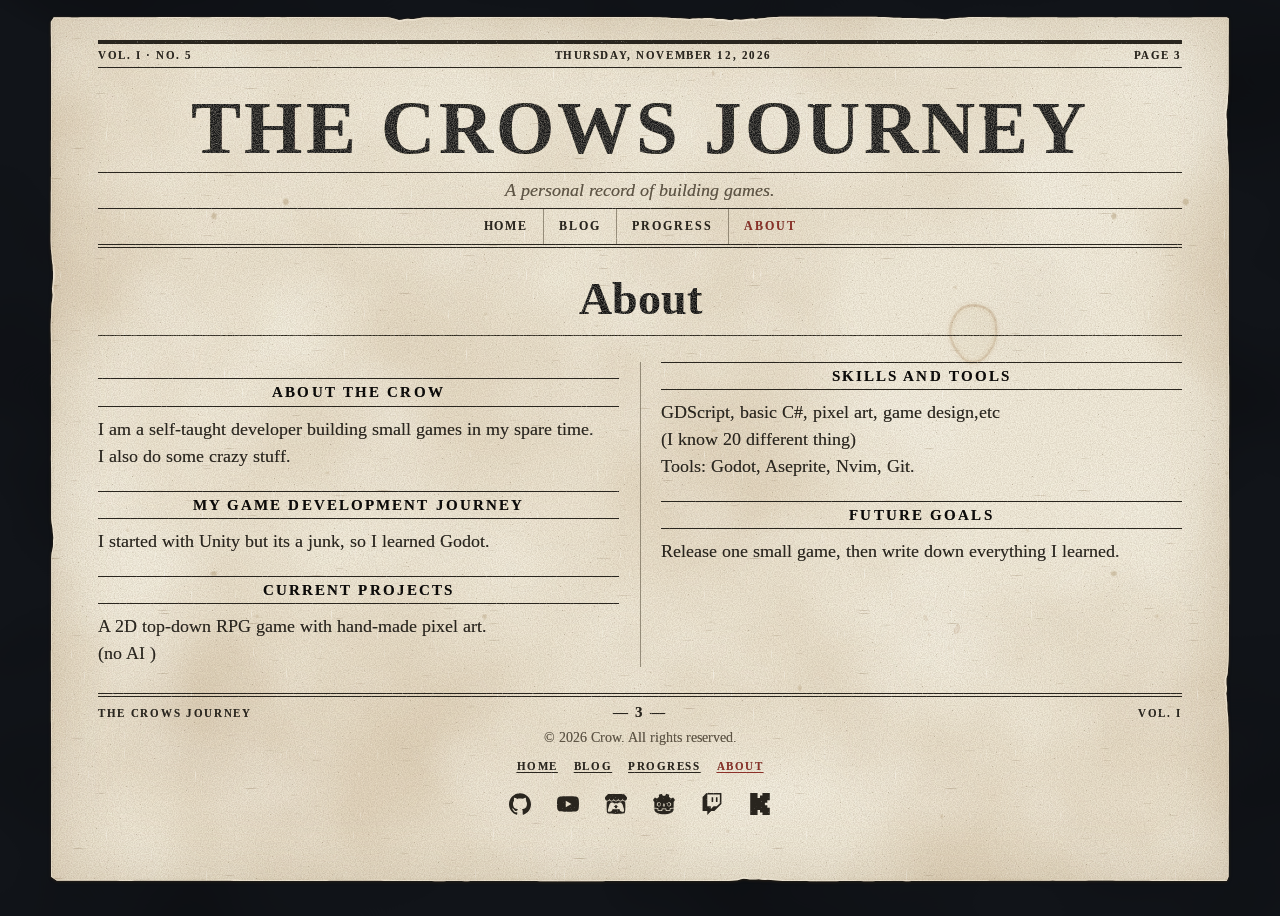
==== commit 83b2e521: "Publish website: 0 new, 11 updated, 0 removed Published from the Writing Desk editor on 2026-11-12T0" ====
--- a/about/index.html
+++ b/about/index.html
@@ -1,4 +1,4 @@
-<!doctype html><html lang="en"><head><meta charset="utf-8"><meta name="viewport" content="width=device-width,initial-scale=1"><title>About | The Crows Journey</title><meta name="description" content="Development logs, programming notes and experiments from building games."><link rel="icon" href="data:image/svg+xml,%3Csvg%20xmlns%3D%22http%3A%2F%2Fwww.w3.org%2F2000%2Fsvg%22%20viewBox%3D%220%200%2032%2032%22%3E%3Crect%20width%3D%2232%22%20height%3D%2232%22%20fill%3D%22%23F6F0E0%22%2F%3E%3Cpath%20d%3D%22M5%205h22v22H5z%22%20fill%3D%22none%22%20stroke%3D%22%2329251E%22%20stroke-width%3D%222%22%2F%3E%3Cpath%20d%3D%22M9%2010h14M9%2015h14M9%2020h9%22%20stroke%3D%22%2329251E%22%20stroke-width%3D%222%22%2F%3E%3C%2Fsvg%3E"><link rel="preload" href="/fonts/LiberationSerif-Regular.woff" as="font" type="font/woff" crossorigin><link rel="preload" href="/fonts/LiberationSerif-Bold.woff" as="font" type="font/woff" crossorigin><link rel="stylesheet" href="/style.css?v=6475917e"><link rel="stylesheet" href="/lightbox.css?v=a3bf4f7c"></head><body class="site"><a class="skip" href="#main">Skip to the content</a><svg class="defs" width="0" height="0" aria-hidden="true" focusable="false"><defs><filter id="ink" x="-1%" y="-5%" width="102%" height="110%"><feTurbulence type="fractalNoise" baseFrequency=".04 .06" numOctaves="2" seed="3" result="w"/><feDisplacementMap in="SourceGraphic" in2="w" scale="1.7" result="d"/><feTurbulence type="fractalNoise" baseFrequency=".9" numOctaves="2" seed="8" result="g"/><feColorMatrix in="g" type="matrix" values="0 0 0 0 0  0 0 0 0 0  0 0 0 0 0  -.9 0 0 0 1.32" result="a"/><feComposite in="d" in2="a" operator="in"/></filter></defs></svg><div class="sheet"><div class="paper"><header class="mast"><p class="strip"><span>Vol. I &middot; No. 5</span><span>Wednesday, November 11, 2026</span><span>Page 3</span></p><p class="nameplate"><a href="/">The Crows Journey</a></p><p class="sub">A personal record of building games.</p><nav aria-label="Main"><a href="/">Home</a><a href="/blog/">Blog</a><a href="/progress/">Progress</a><a href="/about/" aria-current="page">About</a></nav></header><div class="wrap one"><main id="main"><h1 class="ptitle">About</h1><div class="body cols"><section class="sec"><h2>About The Crow</h2><p>I am a self-taught developer building small games in my spare time.<br>I also do some crazy stuff.</p></section><section class="sec"><h2>My game development journey</h2><p>I started with  Unity but its a junk, so  I learned Godot.</p></section><section class="sec"><h2>Current projects</h2><p>A 2D top-down RPG game with hand-made pixel art.<br>(no AI )</p></section><section class="sec"><h2>Skills and tools</h2><p>GDScript, basic C#, pixel art, game design,etc<br>(I know 20 different thing)<br>Tools: Godot, Aseprite, Nvim, Git.</p></section><section class="sec"><h2>Future goals</h2><p>Release one small game, then write down everything I learned.</p></section></div></main></div><footer><p class="folio"><span>The Crows Journey</span><span class="pg">&mdash; 3 &mdash;</span><span>Vol. I</span></p><p>© 2026 Crow. All rights reserved.</p><nav class="fnav" aria-label="Footer"><a href="/">Home</a><a href="/blog/">Blog</a><a href="/progress/">Progress</a><a href="/about/" aria-current="page">About</a></nav><ul class="social" aria-label="Social links"><li><a href="https://github.com/iamtwicrow" target="_blank" rel="noopener noreferrer" aria-label="Github (opens in a new tab)" title="Github"><svg class="ico" viewBox="0 0 24 24" aria-hidden="true" focusable="false"><path d="M12 .297c-6.63 0-12 5.373-12 12 0 5.303 3.438 9.8 8.205 11.385.6.113.82-.258.82-.577 0-.285-.01-1.04-.015-2.04-3.338.724-4.042-1.61-4.042-1.61C4.422 18.07 3.633 17.7 3.633 17.7c-1.087-.744.084-.729.084-.729 1.205.084 1.838 1.236 1.838 1.236 1.07 1.835 2.809 1.305 3.495.998.108-.776.417-1.305.76-1.605-2.665-.3-5.466-1.332-5.466-5.93 0-1.31.465-2.38 1.235-3.22-.135-.303-.54-1.523.105-3.176 0 0 1.005-.322 3.3 1.23.96-.267 1.98-.399 3-.405 1.02.006 2.04.138 3 .405 2.28-1.552 3.285-1.23 3.285-1.23.645 1.653.24 2.873.12 3.176.765.84 1.23 1.91 1.23 3.22 0 4.61-2.805 5.625-5.475 5.92.42.36.81 1.096.81 2.22 0 1.606-.015 2.896-.015 3.286 0 .315.21.69.825.57C20.565 22.092 24 17.592 24 12.297c0-6.627-5.373-12-12-12"/></svg></a></li><li><a href="https://www.youtube.com/@twicrow" target="_blank" rel="noopener noreferrer" aria-label="Youtube (opens in a new tab)" title="Youtube"><svg class="ico" viewBox="0 0 24 24" aria-hidden="true" focusable="false"><path d="M23.498 6.186a3.016 3.016 0 0 0-2.122-2.136C19.505 3.545 12 3.545 12 3.545s-7.505 0-9.377.505A3.017 3.017 0 0 0 .502 6.186C0 8.07 0 12 0 12s0 3.93.502 5.814a3.016 3.016 0 0 0 2.122 2.136c1.871.505 9.376.505 9.376.505s7.505 0 9.377-.505a3.015 3.015 0 0 0 2.122-2.136C24 15.93 24 12 24 12s0-3.93-.502-5.814zM9.545 15.568V8.432L15.818 12l-6.273 3.568z"/></svg></a></li><li><a href="https://twicrow.itch.io/" target="_blank" rel="noopener noreferrer" aria-label="Itch (opens in a new tab)" title="Itch"><svg class="ico" viewBox="0 0 24 24" aria-hidden="true" focusable="false"><path d="M3.13 1.338C2.08 1.96.02 4.328 0 4.95v1.03c0 1.303 1.22 2.45 2.325 2.45 1.33 0 2.436-1.102 2.436-2.41 0 1.308 1.07 2.41 2.4 2.41 1.328 0 2.362-1.102 2.362-2.41 0 1.308 1.137 2.41 2.466 2.41h.024c1.33 0 2.466-1.102 2.466-2.41 0 1.308 1.034 2.41 2.363 2.41 1.33 0 2.4-1.102 2.4-2.41 0 1.308 1.106 2.41 2.435 2.41C22.78 8.43 24 7.282 24 5.98V4.95c-.02-.62-2.082-2.99-3.13-3.612-3.253-.114-5.508-.134-8.87-.133-3.362 0-7.945.053-8.87.133zm6.376 6.477a2.74 2.74 0 0 1-.468.602c-.5.49-1.19.795-1.947.795a2.786 2.786 0 0 1-1.95-.795c-.182-.178-.32-.37-.446-.59-.127.222-.303.412-.486.59a2.788 2.788 0 0 1-1.95.795c-.092 0-.187-.025-.264-.052-.107 1.113-.152 2.176-.168 2.95v.005l-.006 1.167c.02 2.334-.23 7.564 1.03 8.85 1.952.454 5.545.662 9.15.663 3.605 0 7.198-.21 9.15-.664 1.26-1.284 1.01-6.514 1.03-8.848l-.006-1.167v-.004c-.016-.775-.06-1.838-.168-2.95-.077.026-.172.052-.263.052a2.788 2.788 0 0 1-1.95-.795c-.184-.178-.36-.368-.486-.59-.127.22-.265.412-.447.59a2.786 2.786 0 0 1-1.95.794c-.76 0-1.446-.303-1.948-.793a2.74 2.74 0 0 1-.468-.602 2.738 2.738 0 0 1-.463.602 2.787 2.787 0 0 1-1.95.794h-.16a2.787 2.787 0 0 1-1.95-.793 2.738 2.738 0 0 1-.464-.602zm-2.004 2.59v.002c.795.002 1.5 0 2.373.953.687-.072 1.406-.108 2.125-.107.72 0 1.438.035 2.125.107.873-.953 1.578-.95 2.372-.953.376 0 1.876 0 2.92 2.934l1.123 4.028c.832 2.995-.266 3.068-1.636 3.07-2.03-.075-3.156-1.55-3.156-3.025-1.124.184-2.436.276-3.748.277-1.312 0-2.624-.093-3.748-.277 0 1.475-1.125 2.95-3.156 3.026-1.37-.004-2.468-.077-1.636-3.072l1.122-4.027c1.045-2.934 2.545-2.934 2.92-2.934zM12 12.714c-.002.002-2.14 1.964-2.523 2.662l1.4-.056v1.22c0 .056.56.033 1.123.007.562.026 1.124.05 1.124-.008v-1.22l1.4.055C14.138 14.677 12 12.713 12 12.713z"/></svg></a></li><li><a href="https://forum.godotengine.org/u/death3666/" target="_blank" rel="noopener noreferrer" aria-label="Godot (opens in a new tab)" title="Godot"><svg class="ico" viewBox="0 0 24 24" aria-hidden="true" focusable="false"><path d="M9.5598.683c-1.096.244-2.1812.5831-3.1983 1.0951.023.8981.081 1.7582.199 2.6323-.395.253-.81.47-1.178.766-.375.288-.7581.564-1.0971.9011-.6781-.448-1.3962-.869-2.1352-1.2411C1.3532 5.6934.608 6.6186 0 7.6546c.458.7411.936 1.4352 1.4521 2.0942h.014v6.3565c.012 0 .023 0 .035.003l3.8963.376c.204.02.364.184.378.3891l.12 1.7201 3.3994.242.234-1.587c.03-.206.207-.358.415-.358h4.1114c.208 0 .385.152.415.358l.234 1.587 3.3993-.242.12-1.72a.4196.4196 0 01.378-.3891l3.8954-.376c.012 0 .023-.003.035-.003v-.5071h.002V9.7498h.014c.516-.659.994-1.3531 1.4521-2.0942-.608-1.036-1.3541-1.9611-2.1512-2.8192-.739.372-1.4571.793-2.1352 1.2411-.339-.337-.721-.613-1.096-.901-.369-.296-.7841-.5131-1.1781-.7661.117-.8741.175-1.7342.199-2.6323-1.0171-.512-2.1012-.851-3.1983-1.095-.438.736-.838 1.533-1.1871 2.3121-.414-.069-.829-.094-1.2461-.099h-.016c-.417.005-.832.03-1.2461.099-.349-.779-.749-1.576-1.1881-2.3121l.001-.001zM6.4765 9.9889c1.2971 0 2.3492 1.0511 2.3492 2.3482s-1.052 2.3482-2.3492 2.3482c-1.296 0-2.3482-1.051-2.3482-2.3482 0-1.297 1.0511-2.3482 2.3482-2.3482zm11.049 0c1.296 0 2.3482 1.0511 2.3482 2.3482s-1.0511 2.3482-2.3482 2.3482-2.3492-1.051-2.3492-2.3482c0-1.297 1.051-2.3482 2.3492-2.3482zm-10.824.9301c-.861 0-1.559.698-1.559 1.5591s.698 1.5582 1.559 1.5582c.8611 0 1.5592-.698 1.5592-1.5582 0-.86-.697-1.559-1.5591-1.559zm10.598 0c-.8611 0-1.5582.698-1.5582 1.5591s.697 1.5582 1.5581 1.5582c.8611 0 1.5592-.698 1.5592-1.5582 0-.86-.697-1.559-1.5592-1.559zm-5.2985.453c.417 0 .757.308.757.6871v2.1622c0 .379-.339.687-.757.687s-.756-.308-.756-.687V12.059c0-.379.339-.687.756-.687zM1.4601 16.9464c.002.377.006.789.006.871 0 3.7014 4.6944 5.4795 10.5269 5.5005h.014c5.8325-.02 10.5259-1.7991 10.5259-5.5004 0-.084.005-.495.007-.871l-3.5023.338-.121 1.729a.421.421 0 01-.389.3901l-4.1814.296a.4203.4203 0 01-.415-.358l-.238-1.6141h-3.3863l-.238 1.6141a.4192.4192 0 01-.4451.357l-4.1513-.296c-.208-.015-.375-.181-.389-.389l-.12-1.7292-3.5044-.337z"/></svg></a></li><li><a href="https://www.twitch.tv/iamtwicrow" target="_blank" rel="noopener noreferrer" aria-label="Twitch (opens in a new tab)" title="Twitch"><svg class="ico" viewBox="0 0 24 24" aria-hidden="true" focusable="false"><path d="M11.571 4.714h1.715v5.143H11.57zm4.715 0H18v5.143h-1.714zM6 0L1.714 4.286v15.428h5.143V24l4.286-4.286h3.428L22.286 12V0zm14.571 11.143l-3.428 3.428h-3.429l-3 3v-3H6.857V1.714h13.714Z"/></svg></a></li><li><a href="https://kick.com/twicrow" target="_blank" rel="noopener noreferrer" aria-label="Kick (opens in a new tab)" title="Kick"><svg class="ico" viewBox="0 0 24 24" aria-hidden="true" focusable="false"><path d="M1.333 0h8v5.333H12V2.667h2.667V0h8v8H20v2.667h-2.667v2.666H20V16h2.667v8h-8v-2.667H12v-2.666H9.333V24h-8Z"/></svg></a></li></ul></footer></div></div><script>(function () {
+<!doctype html><html lang="en"><head><meta charset="utf-8"><meta name="viewport" content="width=device-width,initial-scale=1"><title>About | The Crows Journey</title><meta name="description" content="Development logs, programming notes and experiments from building games."><link rel="icon" href="data:image/svg+xml,%3Csvg%20xmlns%3D%22http%3A%2F%2Fwww.w3.org%2F2000%2Fsvg%22%20viewBox%3D%220%200%2032%2032%22%3E%3Crect%20width%3D%2232%22%20height%3D%2232%22%20fill%3D%22%23F6F0E0%22%2F%3E%3Cpath%20d%3D%22M5%205h22v22H5z%22%20fill%3D%22none%22%20stroke%3D%22%2329251E%22%20stroke-width%3D%222%22%2F%3E%3Cpath%20d%3D%22M9%2010h14M9%2015h14M9%2020h9%22%20stroke%3D%22%2329251E%22%20stroke-width%3D%222%22%2F%3E%3C%2Fsvg%3E"><link rel="preload" href="/fonts/LiberationSerif-Regular.woff" as="font" type="font/woff" crossorigin><link rel="preload" href="/fonts/LiberationSerif-Bold.woff" as="font" type="font/woff" crossorigin><link rel="stylesheet" href="/style.css?v=6475917e"><link rel="stylesheet" href="/lightbox.css?v=a3bf4f7c"></head><body class="site"><a class="skip" href="#main">Skip to the content</a><svg class="defs" width="0" height="0" aria-hidden="true" focusable="false"><defs><filter id="ink" x="-1%" y="-5%" width="102%" height="110%"><feTurbulence type="fractalNoise" baseFrequency=".04 .06" numOctaves="2" seed="3" result="w"/><feDisplacementMap in="SourceGraphic" in2="w" scale="1.7" result="d"/><feTurbulence type="fractalNoise" baseFrequency=".9" numOctaves="2" seed="8" result="g"/><feColorMatrix in="g" type="matrix" values="0 0 0 0 0  0 0 0 0 0  0 0 0 0 0  -.9 0 0 0 1.32" result="a"/><feComposite in="d" in2="a" operator="in"/></filter></defs></svg><div class="sheet"><div class="paper"><header class="mast"><p class="strip"><span>Vol. I &middot; No. 5</span><span>Thursday, November 12, 2026</span><span>Page 3</span></p><p class="nameplate"><a href="/">The Crows Journey</a></p><p class="sub">A personal record of building games.</p><nav aria-label="Main"><a href="/">Home</a><a href="/blog/">Blog</a><a href="/progress/">Progress</a><a href="/about/" aria-current="page">About</a></nav></header><div class="wrap one"><main id="main"><h1 class="ptitle">About</h1><div class="body cols"><section class="sec"><h2>About The Crow</h2><p>I am a self-taught developer building small games in my spare time.<br>I also do some crazy stuff.</p></section><section class="sec"><h2>My game development journey</h2><p>I started with  Unity but its a junk, so  I learned Godot.</p></section><section class="sec"><h2>Current projects</h2><p>A 2D top-down RPG game with hand-made pixel art.<br>(no AI )</p></section><section class="sec"><h2>Skills and tools</h2><p>GDScript, basic C#, pixel art, game design,etc<br>(I know 20 different thing)<br>Tools: Godot, Aseprite, Nvim, Git.</p></section><section class="sec"><h2>Future goals</h2><p>Release one small game, then write down everything I learned.</p></section></div></main></div><footer><p class="folio"><span>The Crows Journey</span><span class="pg">&mdash; 3 &mdash;</span><span>Vol. I</span></p><p>© 2026 Crow. All rights reserved.</p><nav class="fnav" aria-label="Footer"><a href="/">Home</a><a href="/blog/">Blog</a><a href="/progress/">Progress</a><a href="/about/" aria-current="page">About</a></nav><ul class="social" aria-label="Social links"><li><a href="https://github.com/iamtwicrow" target="_blank" rel="noopener noreferrer" aria-label="Github (opens in a new tab)" title="Github"><svg class="ico" viewBox="0 0 24 24" aria-hidden="true" focusable="false"><path d="M12 .297c-6.63 0-12 5.373-12 12 0 5.303 3.438 9.8 8.205 11.385.6.113.82-.258.82-.577 0-.285-.01-1.04-.015-2.04-3.338.724-4.042-1.61-4.042-1.61C4.422 18.07 3.633 17.7 3.633 17.7c-1.087-.744.084-.729.084-.729 1.205.084 1.838 1.236 1.838 1.236 1.07 1.835 2.809 1.305 3.495.998.108-.776.417-1.305.76-1.605-2.665-.3-5.466-1.332-5.466-5.93 0-1.31.465-2.38 1.235-3.22-.135-.303-.54-1.523.105-3.176 0 0 1.005-.322 3.3 1.23.96-.267 1.98-.399 3-.405 1.02.006 2.04.138 3 .405 2.28-1.552 3.285-1.23 3.285-1.23.645 1.653.24 2.873.12 3.176.765.84 1.23 1.91 1.23 3.22 0 4.61-2.805 5.625-5.475 5.92.42.36.81 1.096.81 2.22 0 1.606-.015 2.896-.015 3.286 0 .315.21.69.825.57C20.565 22.092 24 17.592 24 12.297c0-6.627-5.373-12-12-12"/></svg></a></li><li><a href="https://www.youtube.com/@twicrow" target="_blank" rel="noopener noreferrer" aria-label="Youtube (opens in a new tab)" title="Youtube"><svg class="ico" viewBox="0 0 24 24" aria-hidden="true" focusable="false"><path d="M23.498 6.186a3.016 3.016 0 0 0-2.122-2.136C19.505 3.545 12 3.545 12 3.545s-7.505 0-9.377.505A3.017 3.017 0 0 0 .502 6.186C0 8.07 0 12 0 12s0 3.93.502 5.814a3.016 3.016 0 0 0 2.122 2.136c1.871.505 9.376.505 9.376.505s7.505 0 9.377-.505a3.015 3.015 0 0 0 2.122-2.136C24 15.93 24 12 24 12s0-3.93-.502-5.814zM9.545 15.568V8.432L15.818 12l-6.273 3.568z"/></svg></a></li><li><a href="https://twicrow.itch.io/" target="_blank" rel="noopener noreferrer" aria-label="Itch (opens in a new tab)" title="Itch"><svg class="ico" viewBox="0 0 24 24" aria-hidden="true" focusable="false"><path d="M3.13 1.338C2.08 1.96.02 4.328 0 4.95v1.03c0 1.303 1.22 2.45 2.325 2.45 1.33 0 2.436-1.102 2.436-2.41 0 1.308 1.07 2.41 2.4 2.41 1.328 0 2.362-1.102 2.362-2.41 0 1.308 1.137 2.41 2.466 2.41h.024c1.33 0 2.466-1.102 2.466-2.41 0 1.308 1.034 2.41 2.363 2.41 1.33 0 2.4-1.102 2.4-2.41 0 1.308 1.106 2.41 2.435 2.41C22.78 8.43 24 7.282 24 5.98V4.95c-.02-.62-2.082-2.99-3.13-3.612-3.253-.114-5.508-.134-8.87-.133-3.362 0-7.945.053-8.87.133zm6.376 6.477a2.74 2.74 0 0 1-.468.602c-.5.49-1.19.795-1.947.795a2.786 2.786 0 0 1-1.95-.795c-.182-.178-.32-.37-.446-.59-.127.222-.303.412-.486.59a2.788 2.788 0 0 1-1.95.795c-.092 0-.187-.025-.264-.052-.107 1.113-.152 2.176-.168 2.95v.005l-.006 1.167c.02 2.334-.23 7.564 1.03 8.85 1.952.454 5.545.662 9.15.663 3.605 0 7.198-.21 9.15-.664 1.26-1.284 1.01-6.514 1.03-8.848l-.006-1.167v-.004c-.016-.775-.06-1.838-.168-2.95-.077.026-.172.052-.263.052a2.788 2.788 0 0 1-1.95-.795c-.184-.178-.36-.368-.486-.59-.127.22-.265.412-.447.59a2.786 2.786 0 0 1-1.95.794c-.76 0-1.446-.303-1.948-.793a2.74 2.74 0 0 1-.468-.602 2.738 2.738 0 0 1-.463.602 2.787 2.787 0 0 1-1.95.794h-.16a2.787 2.787 0 0 1-1.95-.793 2.738 2.738 0 0 1-.464-.602zm-2.004 2.59v.002c.795.002 1.5 0 2.373.953.687-.072 1.406-.108 2.125-.107.72 0 1.438.035 2.125.107.873-.953 1.578-.95 2.372-.953.376 0 1.876 0 2.92 2.934l1.123 4.028c.832 2.995-.266 3.068-1.636 3.07-2.03-.075-3.156-1.55-3.156-3.025-1.124.184-2.436.276-3.748.277-1.312 0-2.624-.093-3.748-.277 0 1.475-1.125 2.95-3.156 3.026-1.37-.004-2.468-.077-1.636-3.072l1.122-4.027c1.045-2.934 2.545-2.934 2.92-2.934zM12 12.714c-.002.002-2.14 1.964-2.523 2.662l1.4-.056v1.22c0 .056.56.033 1.123.007.562.026 1.124.05 1.124-.008v-1.22l1.4.055C14.138 14.677 12 12.713 12 12.713z"/></svg></a></li><li><a href="https://forum.godotengine.org/u/death3666/" target="_blank" rel="noopener noreferrer" aria-label="Godot (opens in a new tab)" title="Godot"><svg class="ico" viewBox="0 0 24 24" aria-hidden="true" focusable="false"><path d="M9.5598.683c-1.096.244-2.1812.5831-3.1983 1.0951.023.8981.081 1.7582.199 2.6323-.395.253-.81.47-1.178.766-.375.288-.7581.564-1.0971.9011-.6781-.448-1.3962-.869-2.1352-1.2411C1.3532 5.6934.608 6.6186 0 7.6546c.458.7411.936 1.4352 1.4521 2.0942h.014v6.3565c.012 0 .023 0 .035.003l3.8963.376c.204.02.364.184.378.3891l.12 1.7201 3.3994.242.234-1.587c.03-.206.207-.358.415-.358h4.1114c.208 0 .385.152.415.358l.234 1.587 3.3993-.242.12-1.72a.4196.4196 0 01.378-.3891l3.8954-.376c.012 0 .023-.003.035-.003v-.5071h.002V9.7498h.014c.516-.659.994-1.3531 1.4521-2.0942-.608-1.036-1.3541-1.9611-2.1512-2.8192-.739.372-1.4571.793-2.1352 1.2411-.339-.337-.721-.613-1.096-.901-.369-.296-.7841-.5131-1.1781-.7661.117-.8741.175-1.7342.199-2.6323-1.0171-.512-2.1012-.851-3.1983-1.095-.438.736-.838 1.533-1.1871 2.3121-.414-.069-.829-.094-1.2461-.099h-.016c-.417.005-.832.03-1.2461.099-.349-.779-.749-1.576-1.1881-2.3121l.001-.001zM6.4765 9.9889c1.2971 0 2.3492 1.0511 2.3492 2.3482s-1.052 2.3482-2.3492 2.3482c-1.296 0-2.3482-1.051-2.3482-2.3482 0-1.297 1.0511-2.3482 2.3482-2.3482zm11.049 0c1.296 0 2.3482 1.0511 2.3482 2.3482s-1.0511 2.3482-2.3482 2.3482-2.3492-1.051-2.3492-2.3482c0-1.297 1.051-2.3482 2.3492-2.3482zm-10.824.9301c-.861 0-1.559.698-1.559 1.5591s.698 1.5582 1.559 1.5582c.8611 0 1.5592-.698 1.5592-1.5582 0-.86-.697-1.559-1.5591-1.559zm10.598 0c-.8611 0-1.5582.698-1.5582 1.5591s.697 1.5582 1.5581 1.5582c.8611 0 1.5592-.698 1.5592-1.5582 0-.86-.697-1.559-1.5592-1.559zm-5.2985.453c.417 0 .757.308.757.6871v2.1622c0 .379-.339.687-.757.687s-.756-.308-.756-.687V12.059c0-.379.339-.687.756-.687zM1.4601 16.9464c.002.377.006.789.006.871 0 3.7014 4.6944 5.4795 10.5269 5.5005h.014c5.8325-.02 10.5259-1.7991 10.5259-5.5004 0-.084.005-.495.007-.871l-3.5023.338-.121 1.729a.421.421 0 01-.389.3901l-4.1814.296a.4203.4203 0 01-.415-.358l-.238-1.6141h-3.3863l-.238 1.6141a.4192.4192 0 01-.4451.357l-4.1513-.296c-.208-.015-.375-.181-.389-.389l-.12-1.7292-3.5044-.337z"/></svg></a></li><li><a href="https://www.twitch.tv/iamtwicrow" target="_blank" rel="noopener noreferrer" aria-label="Twitch (opens in a new tab)" title="Twitch"><svg class="ico" viewBox="0 0 24 24" aria-hidden="true" focusable="false"><path d="M11.571 4.714h1.715v5.143H11.57zm4.715 0H18v5.143h-1.714zM6 0L1.714 4.286v15.428h5.143V24l4.286-4.286h3.428L22.286 12V0zm14.571 11.143l-3.428 3.428h-3.429l-3 3v-3H6.857V1.714h13.714Z"/></svg></a></li><li><a href="https://kick.com/twicrow" target="_blank" rel="noopener noreferrer" aria-label="Kick (opens in a new tab)" title="Kick"><svg class="ico" viewBox="0 0 24 24" aria-hidden="true" focusable="false"><path d="M1.333 0h8v5.333H12V2.667h2.667V0h8v8H20v2.667h-2.667v2.666H20V16h2.667v8h-8v-2.667H12v-2.666H9.333V24h-8Z"/></svg></a></li></ul></footer></div></div><script>(function () {
   var paper = document.querySelector('.sheet > .paper');
   if (!paper || !window.CSS || !CSS.supports || !CSS.supports('clip-path', 'path("M0 0L1 0L1 1Z")')) return;
   var rim = document.createElement('i');
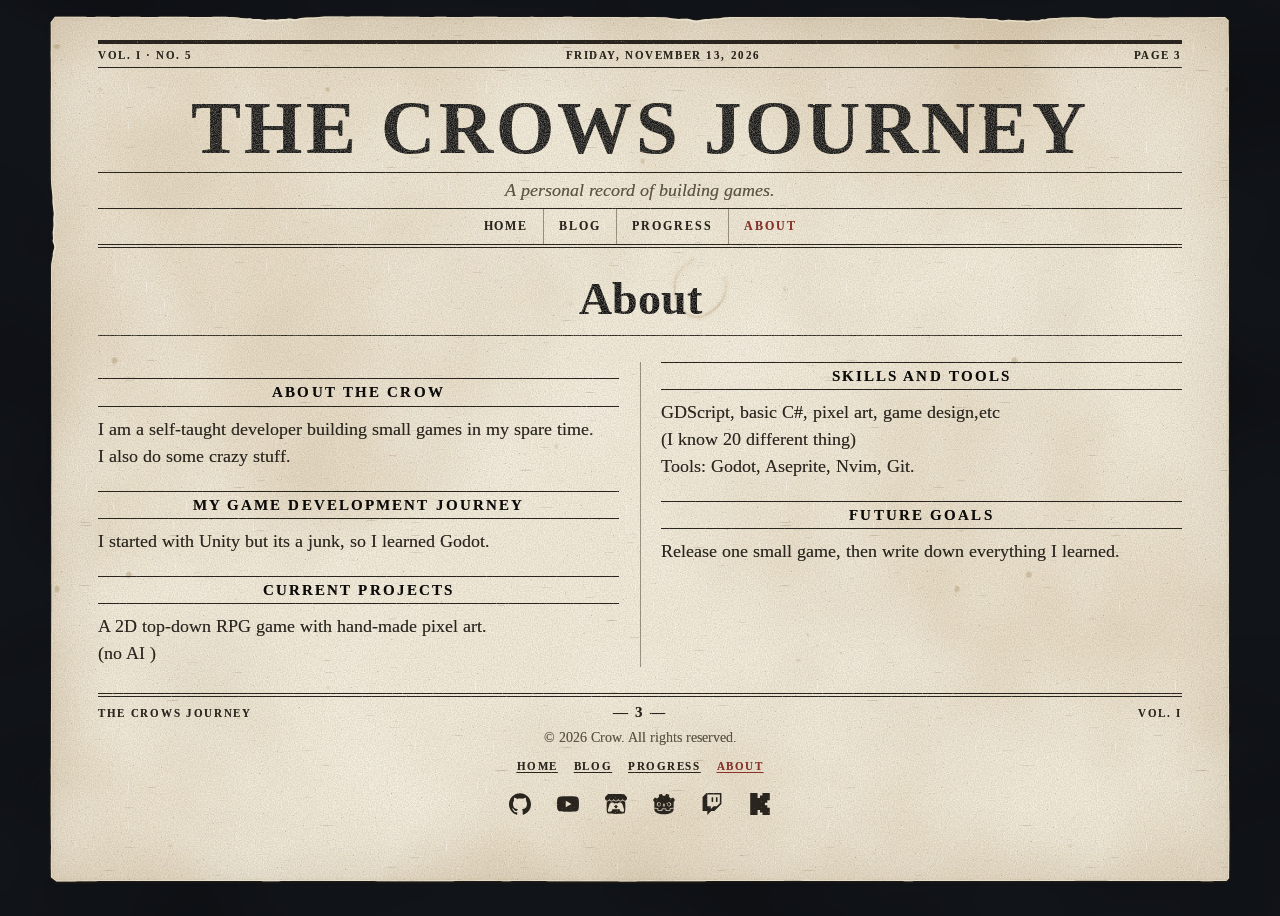
==== commit edcdc120: "Publish website: 0 new, 11 updated, 0 removed Published from the Writing Desk editor on 2026-11-13T0" ====
--- a/about/index.html
+++ b/about/index.html
@@ -1,4 +1,4 @@
-<!doctype html><html lang="en"><head><meta charset="utf-8"><meta name="viewport" content="width=device-width,initial-scale=1"><title>About | The Crows Journey</title><meta name="description" content="Development logs, programming notes and experiments from building games."><link rel="icon" href="data:image/svg+xml,%3Csvg%20xmlns%3D%22http%3A%2F%2Fwww.w3.org%2F2000%2Fsvg%22%20viewBox%3D%220%200%2032%2032%22%3E%3Crect%20width%3D%2232%22%20height%3D%2232%22%20fill%3D%22%23F6F0E0%22%2F%3E%3Cpath%20d%3D%22M5%205h22v22H5z%22%20fill%3D%22none%22%20stroke%3D%22%2329251E%22%20stroke-width%3D%222%22%2F%3E%3Cpath%20d%3D%22M9%2010h14M9%2015h14M9%2020h9%22%20stroke%3D%22%2329251E%22%20stroke-width%3D%222%22%2F%3E%3C%2Fsvg%3E"><link rel="preload" href="/fonts/LiberationSerif-Regular.woff" as="font" type="font/woff" crossorigin><link rel="preload" href="/fonts/LiberationSerif-Bold.woff" as="font" type="font/woff" crossorigin><link rel="stylesheet" href="/style.css?v=6475917e"><link rel="stylesheet" href="/lightbox.css?v=a3bf4f7c"></head><body class="site"><a class="skip" href="#main">Skip to the content</a><svg class="defs" width="0" height="0" aria-hidden="true" focusable="false"><defs><filter id="ink" x="-1%" y="-5%" width="102%" height="110%"><feTurbulence type="fractalNoise" baseFrequency=".04 .06" numOctaves="2" seed="3" result="w"/><feDisplacementMap in="SourceGraphic" in2="w" scale="1.7" result="d"/><feTurbulence type="fractalNoise" baseFrequency=".9" numOctaves="2" seed="8" result="g"/><feColorMatrix in="g" type="matrix" values="0 0 0 0 0  0 0 0 0 0  0 0 0 0 0  -.9 0 0 0 1.32" result="a"/><feComposite in="d" in2="a" operator="in"/></filter></defs></svg><div class="sheet"><div class="paper"><header class="mast"><p class="strip"><span>Vol. I &middot; No. 5</span><span>Thursday, November 12, 2026</span><span>Page 3</span></p><p class="nameplate"><a href="/">The Crows Journey</a></p><p class="sub">A personal record of building games.</p><nav aria-label="Main"><a href="/">Home</a><a href="/blog/">Blog</a><a href="/progress/">Progress</a><a href="/about/" aria-current="page">About</a></nav></header><div class="wrap one"><main id="main"><h1 class="ptitle">About</h1><div class="body cols"><section class="sec"><h2>About The Crow</h2><p>I am a self-taught developer building small games in my spare time.<br>I also do some crazy stuff.</p></section><section class="sec"><h2>My game development journey</h2><p>I started with  Unity but its a junk, so  I learned Godot.</p></section><section class="sec"><h2>Current projects</h2><p>A 2D top-down RPG game with hand-made pixel art.<br>(no AI )</p></section><section class="sec"><h2>Skills and tools</h2><p>GDScript, basic C#, pixel art, game design,etc<br>(I know 20 different thing)<br>Tools: Godot, Aseprite, Nvim, Git.</p></section><section class="sec"><h2>Future goals</h2><p>Release one small game, then write down everything I learned.</p></section></div></main></div><footer><p class="folio"><span>The Crows Journey</span><span class="pg">&mdash; 3 &mdash;</span><span>Vol. I</span></p><p>© 2026 Crow. All rights reserved.</p><nav class="fnav" aria-label="Footer"><a href="/">Home</a><a href="/blog/">Blog</a><a href="/progress/">Progress</a><a href="/about/" aria-current="page">About</a></nav><ul class="social" aria-label="Social links"><li><a href="https://github.com/iamtwicrow" target="_blank" rel="noopener noreferrer" aria-label="Github (opens in a new tab)" title="Github"><svg class="ico" viewBox="0 0 24 24" aria-hidden="true" focusable="false"><path d="M12 .297c-6.63 0-12 5.373-12 12 0 5.303 3.438 9.8 8.205 11.385.6.113.82-.258.82-.577 0-.285-.01-1.04-.015-2.04-3.338.724-4.042-1.61-4.042-1.61C4.422 18.07 3.633 17.7 3.633 17.7c-1.087-.744.084-.729.084-.729 1.205.084 1.838 1.236 1.838 1.236 1.07 1.835 2.809 1.305 3.495.998.108-.776.417-1.305.76-1.605-2.665-.3-5.466-1.332-5.466-5.93 0-1.31.465-2.38 1.235-3.22-.135-.303-.54-1.523.105-3.176 0 0 1.005-.322 3.3 1.23.96-.267 1.98-.399 3-.405 1.02.006 2.04.138 3 .405 2.28-1.552 3.285-1.23 3.285-1.23.645 1.653.24 2.873.12 3.176.765.84 1.23 1.91 1.23 3.22 0 4.61-2.805 5.625-5.475 5.92.42.36.81 1.096.81 2.22 0 1.606-.015 2.896-.015 3.286 0 .315.21.69.825.57C20.565 22.092 24 17.592 24 12.297c0-6.627-5.373-12-12-12"/></svg></a></li><li><a href="https://www.youtube.com/@twicrow" target="_blank" rel="noopener noreferrer" aria-label="Youtube (opens in a new tab)" title="Youtube"><svg class="ico" viewBox="0 0 24 24" aria-hidden="true" focusable="false"><path d="M23.498 6.186a3.016 3.016 0 0 0-2.122-2.136C19.505 3.545 12 3.545 12 3.545s-7.505 0-9.377.505A3.017 3.017 0 0 0 .502 6.186C0 8.07 0 12 0 12s0 3.93.502 5.814a3.016 3.016 0 0 0 2.122 2.136c1.871.505 9.376.505 9.376.505s7.505 0 9.377-.505a3.015 3.015 0 0 0 2.122-2.136C24 15.93 24 12 24 12s0-3.93-.502-5.814zM9.545 15.568V8.432L15.818 12l-6.273 3.568z"/></svg></a></li><li><a href="https://twicrow.itch.io/" target="_blank" rel="noopener noreferrer" aria-label="Itch (opens in a new tab)" title="Itch"><svg class="ico" viewBox="0 0 24 24" aria-hidden="true" focusable="false"><path d="M3.13 1.338C2.08 1.96.02 4.328 0 4.95v1.03c0 1.303 1.22 2.45 2.325 2.45 1.33 0 2.436-1.102 2.436-2.41 0 1.308 1.07 2.41 2.4 2.41 1.328 0 2.362-1.102 2.362-2.41 0 1.308 1.137 2.41 2.466 2.41h.024c1.33 0 2.466-1.102 2.466-2.41 0 1.308 1.034 2.41 2.363 2.41 1.33 0 2.4-1.102 2.4-2.41 0 1.308 1.106 2.41 2.435 2.41C22.78 8.43 24 7.282 24 5.98V4.95c-.02-.62-2.082-2.99-3.13-3.612-3.253-.114-5.508-.134-8.87-.133-3.362 0-7.945.053-8.87.133zm6.376 6.477a2.74 2.74 0 0 1-.468.602c-.5.49-1.19.795-1.947.795a2.786 2.786 0 0 1-1.95-.795c-.182-.178-.32-.37-.446-.59-.127.222-.303.412-.486.59a2.788 2.788 0 0 1-1.95.795c-.092 0-.187-.025-.264-.052-.107 1.113-.152 2.176-.168 2.95v.005l-.006 1.167c.02 2.334-.23 7.564 1.03 8.85 1.952.454 5.545.662 9.15.663 3.605 0 7.198-.21 9.15-.664 1.26-1.284 1.01-6.514 1.03-8.848l-.006-1.167v-.004c-.016-.775-.06-1.838-.168-2.95-.077.026-.172.052-.263.052a2.788 2.788 0 0 1-1.95-.795c-.184-.178-.36-.368-.486-.59-.127.22-.265.412-.447.59a2.786 2.786 0 0 1-1.95.794c-.76 0-1.446-.303-1.948-.793a2.74 2.74 0 0 1-.468-.602 2.738 2.738 0 0 1-.463.602 2.787 2.787 0 0 1-1.95.794h-.16a2.787 2.787 0 0 1-1.95-.793 2.738 2.738 0 0 1-.464-.602zm-2.004 2.59v.002c.795.002 1.5 0 2.373.953.687-.072 1.406-.108 2.125-.107.72 0 1.438.035 2.125.107.873-.953 1.578-.95 2.372-.953.376 0 1.876 0 2.92 2.934l1.123 4.028c.832 2.995-.266 3.068-1.636 3.07-2.03-.075-3.156-1.55-3.156-3.025-1.124.184-2.436.276-3.748.277-1.312 0-2.624-.093-3.748-.277 0 1.475-1.125 2.95-3.156 3.026-1.37-.004-2.468-.077-1.636-3.072l1.122-4.027c1.045-2.934 2.545-2.934 2.92-2.934zM12 12.714c-.002.002-2.14 1.964-2.523 2.662l1.4-.056v1.22c0 .056.56.033 1.123.007.562.026 1.124.05 1.124-.008v-1.22l1.4.055C14.138 14.677 12 12.713 12 12.713z"/></svg></a></li><li><a href="https://forum.godotengine.org/u/death3666/" target="_blank" rel="noopener noreferrer" aria-label="Godot (opens in a new tab)" title="Godot"><svg class="ico" viewBox="0 0 24 24" aria-hidden="true" focusable="false"><path d="M9.5598.683c-1.096.244-2.1812.5831-3.1983 1.0951.023.8981.081 1.7582.199 2.6323-.395.253-.81.47-1.178.766-.375.288-.7581.564-1.0971.9011-.6781-.448-1.3962-.869-2.1352-1.2411C1.3532 5.6934.608 6.6186 0 7.6546c.458.7411.936 1.4352 1.4521 2.0942h.014v6.3565c.012 0 .023 0 .035.003l3.8963.376c.204.02.364.184.378.3891l.12 1.7201 3.3994.242.234-1.587c.03-.206.207-.358.415-.358h4.1114c.208 0 .385.152.415.358l.234 1.587 3.3993-.242.12-1.72a.4196.4196 0 01.378-.3891l3.8954-.376c.012 0 .023-.003.035-.003v-.5071h.002V9.7498h.014c.516-.659.994-1.3531 1.4521-2.0942-.608-1.036-1.3541-1.9611-2.1512-2.8192-.739.372-1.4571.793-2.1352 1.2411-.339-.337-.721-.613-1.096-.901-.369-.296-.7841-.5131-1.1781-.7661.117-.8741.175-1.7342.199-2.6323-1.0171-.512-2.1012-.851-3.1983-1.095-.438.736-.838 1.533-1.1871 2.3121-.414-.069-.829-.094-1.2461-.099h-.016c-.417.005-.832.03-1.2461.099-.349-.779-.749-1.576-1.1881-2.3121l.001-.001zM6.4765 9.9889c1.2971 0 2.3492 1.0511 2.3492 2.3482s-1.052 2.3482-2.3492 2.3482c-1.296 0-2.3482-1.051-2.3482-2.3482 0-1.297 1.0511-2.3482 2.3482-2.3482zm11.049 0c1.296 0 2.3482 1.0511 2.3482 2.3482s-1.0511 2.3482-2.3482 2.3482-2.3492-1.051-2.3492-2.3482c0-1.297 1.051-2.3482 2.3492-2.3482zm-10.824.9301c-.861 0-1.559.698-1.559 1.5591s.698 1.5582 1.559 1.5582c.8611 0 1.5592-.698 1.5592-1.5582 0-.86-.697-1.559-1.5591-1.559zm10.598 0c-.8611 0-1.5582.698-1.5582 1.5591s.697 1.5582 1.5581 1.5582c.8611 0 1.5592-.698 1.5592-1.5582 0-.86-.697-1.559-1.5592-1.559zm-5.2985.453c.417 0 .757.308.757.6871v2.1622c0 .379-.339.687-.757.687s-.756-.308-.756-.687V12.059c0-.379.339-.687.756-.687zM1.4601 16.9464c.002.377.006.789.006.871 0 3.7014 4.6944 5.4795 10.5269 5.5005h.014c5.8325-.02 10.5259-1.7991 10.5259-5.5004 0-.084.005-.495.007-.871l-3.5023.338-.121 1.729a.421.421 0 01-.389.3901l-4.1814.296a.4203.4203 0 01-.415-.358l-.238-1.6141h-3.3863l-.238 1.6141a.4192.4192 0 01-.4451.357l-4.1513-.296c-.208-.015-.375-.181-.389-.389l-.12-1.7292-3.5044-.337z"/></svg></a></li><li><a href="https://www.twitch.tv/iamtwicrow" target="_blank" rel="noopener noreferrer" aria-label="Twitch (opens in a new tab)" title="Twitch"><svg class="ico" viewBox="0 0 24 24" aria-hidden="true" focusable="false"><path d="M11.571 4.714h1.715v5.143H11.57zm4.715 0H18v5.143h-1.714zM6 0L1.714 4.286v15.428h5.143V24l4.286-4.286h3.428L22.286 12V0zm14.571 11.143l-3.428 3.428h-3.429l-3 3v-3H6.857V1.714h13.714Z"/></svg></a></li><li><a href="https://kick.com/twicrow" target="_blank" rel="noopener noreferrer" aria-label="Kick (opens in a new tab)" title="Kick"><svg class="ico" viewBox="0 0 24 24" aria-hidden="true" focusable="false"><path d="M1.333 0h8v5.333H12V2.667h2.667V0h8v8H20v2.667h-2.667v2.666H20V16h2.667v8h-8v-2.667H12v-2.666H9.333V24h-8Z"/></svg></a></li></ul></footer></div></div><script>(function () {
+<!doctype html><html lang="en"><head><meta charset="utf-8"><meta name="viewport" content="width=device-width,initial-scale=1"><title>About | The Crows Journey</title><meta name="description" content="Development logs, programming notes and experiments from building games."><link rel="icon" href="data:image/svg+xml,%3Csvg%20xmlns%3D%22http%3A%2F%2Fwww.w3.org%2F2000%2Fsvg%22%20viewBox%3D%220%200%2032%2032%22%3E%3Crect%20width%3D%2232%22%20height%3D%2232%22%20fill%3D%22%23F6F0E0%22%2F%3E%3Cpath%20d%3D%22M5%205h22v22H5z%22%20fill%3D%22none%22%20stroke%3D%22%2329251E%22%20stroke-width%3D%222%22%2F%3E%3Cpath%20d%3D%22M9%2010h14M9%2015h14M9%2020h9%22%20stroke%3D%22%2329251E%22%20stroke-width%3D%222%22%2F%3E%3C%2Fsvg%3E"><link rel="preload" href="/fonts/LiberationSerif-Regular.woff" as="font" type="font/woff" crossorigin><link rel="preload" href="/fonts/LiberationSerif-Bold.woff" as="font" type="font/woff" crossorigin><link rel="stylesheet" href="/style.css?v=6475917e"><link rel="stylesheet" href="/lightbox.css?v=a3bf4f7c"></head><body class="site"><a class="skip" href="#main">Skip to the content</a><svg class="defs" width="0" height="0" aria-hidden="true" focusable="false"><defs><filter id="ink" x="-1%" y="-5%" width="102%" height="110%"><feTurbulence type="fractalNoise" baseFrequency=".04 .06" numOctaves="2" seed="3" result="w"/><feDisplacementMap in="SourceGraphic" in2="w" scale="1.7" result="d"/><feTurbulence type="fractalNoise" baseFrequency=".9" numOctaves="2" seed="8" result="g"/><feColorMatrix in="g" type="matrix" values="0 0 0 0 0  0 0 0 0 0  0 0 0 0 0  -.9 0 0 0 1.32" result="a"/><feComposite in="d" in2="a" operator="in"/></filter></defs></svg><div class="sheet"><div class="paper"><header class="mast"><p class="strip"><span>Vol. I &middot; No. 5</span><span>Friday, November 13, 2026</span><span>Page 3</span></p><p class="nameplate"><a href="/">The Crows Journey</a></p><p class="sub">A personal record of building games.</p><nav aria-label="Main"><a href="/">Home</a><a href="/blog/">Blog</a><a href="/progress/">Progress</a><a href="/about/" aria-current="page">About</a></nav></header><div class="wrap one"><main id="main"><h1 class="ptitle">About</h1><div class="body cols"><section class="sec"><h2>About The Crow</h2><p>I am a self-taught developer building small games in my spare time.<br>I also do some crazy stuff.</p></section><section class="sec"><h2>My game development journey</h2><p>I started with  Unity but its a junk, so  I learned Godot.</p></section><section class="sec"><h2>Current projects</h2><p>A 2D top-down RPG game with hand-made pixel art.<br>(no AI )</p></section><section class="sec"><h2>Skills and tools</h2><p>GDScript, basic C#, pixel art, game design,etc<br>(I know 20 different thing)<br>Tools: Godot, Aseprite, Nvim, Git.</p></section><section class="sec"><h2>Future goals</h2><p>Release one small game, then write down everything I learned.</p></section></div></main></div><footer><p class="folio"><span>The Crows Journey</span><span class="pg">&mdash; 3 &mdash;</span><span>Vol. I</span></p><p>© 2026 Crow. All rights reserved.</p><nav class="fnav" aria-label="Footer"><a href="/">Home</a><a href="/blog/">Blog</a><a href="/progress/">Progress</a><a href="/about/" aria-current="page">About</a></nav><ul class="social" aria-label="Social links"><li><a href="https://github.com/iamtwicrow" target="_blank" rel="noopener noreferrer" aria-label="Github (opens in a new tab)" title="Github"><svg class="ico" viewBox="0 0 24 24" aria-hidden="true" focusable="false"><path d="M12 .297c-6.63 0-12 5.373-12 12 0 5.303 3.438 9.8 8.205 11.385.6.113.82-.258.82-.577 0-.285-.01-1.04-.015-2.04-3.338.724-4.042-1.61-4.042-1.61C4.422 18.07 3.633 17.7 3.633 17.7c-1.087-.744.084-.729.084-.729 1.205.084 1.838 1.236 1.838 1.236 1.07 1.835 2.809 1.305 3.495.998.108-.776.417-1.305.76-1.605-2.665-.3-5.466-1.332-5.466-5.93 0-1.31.465-2.38 1.235-3.22-.135-.303-.54-1.523.105-3.176 0 0 1.005-.322 3.3 1.23.96-.267 1.98-.399 3-.405 1.02.006 2.04.138 3 .405 2.28-1.552 3.285-1.23 3.285-1.23.645 1.653.24 2.873.12 3.176.765.84 1.23 1.91 1.23 3.22 0 4.61-2.805 5.625-5.475 5.92.42.36.81 1.096.81 2.22 0 1.606-.015 2.896-.015 3.286 0 .315.21.69.825.57C20.565 22.092 24 17.592 24 12.297c0-6.627-5.373-12-12-12"/></svg></a></li><li><a href="https://www.youtube.com/@twicrow" target="_blank" rel="noopener noreferrer" aria-label="Youtube (opens in a new tab)" title="Youtube"><svg class="ico" viewBox="0 0 24 24" aria-hidden="true" focusable="false"><path d="M23.498 6.186a3.016 3.016 0 0 0-2.122-2.136C19.505 3.545 12 3.545 12 3.545s-7.505 0-9.377.505A3.017 3.017 0 0 0 .502 6.186C0 8.07 0 12 0 12s0 3.93.502 5.814a3.016 3.016 0 0 0 2.122 2.136c1.871.505 9.376.505 9.376.505s7.505 0 9.377-.505a3.015 3.015 0 0 0 2.122-2.136C24 15.93 24 12 24 12s0-3.93-.502-5.814zM9.545 15.568V8.432L15.818 12l-6.273 3.568z"/></svg></a></li><li><a href="https://twicrow.itch.io/" target="_blank" rel="noopener noreferrer" aria-label="Itch (opens in a new tab)" title="Itch"><svg class="ico" viewBox="0 0 24 24" aria-hidden="true" focusable="false"><path d="M3.13 1.338C2.08 1.96.02 4.328 0 4.95v1.03c0 1.303 1.22 2.45 2.325 2.45 1.33 0 2.436-1.102 2.436-2.41 0 1.308 1.07 2.41 2.4 2.41 1.328 0 2.362-1.102 2.362-2.41 0 1.308 1.137 2.41 2.466 2.41h.024c1.33 0 2.466-1.102 2.466-2.41 0 1.308 1.034 2.41 2.363 2.41 1.33 0 2.4-1.102 2.4-2.41 0 1.308 1.106 2.41 2.435 2.41C22.78 8.43 24 7.282 24 5.98V4.95c-.02-.62-2.082-2.99-3.13-3.612-3.253-.114-5.508-.134-8.87-.133-3.362 0-7.945.053-8.87.133zm6.376 6.477a2.74 2.74 0 0 1-.468.602c-.5.49-1.19.795-1.947.795a2.786 2.786 0 0 1-1.95-.795c-.182-.178-.32-.37-.446-.59-.127.222-.303.412-.486.59a2.788 2.788 0 0 1-1.95.795c-.092 0-.187-.025-.264-.052-.107 1.113-.152 2.176-.168 2.95v.005l-.006 1.167c.02 2.334-.23 7.564 1.03 8.85 1.952.454 5.545.662 9.15.663 3.605 0 7.198-.21 9.15-.664 1.26-1.284 1.01-6.514 1.03-8.848l-.006-1.167v-.004c-.016-.775-.06-1.838-.168-2.95-.077.026-.172.052-.263.052a2.788 2.788 0 0 1-1.95-.795c-.184-.178-.36-.368-.486-.59-.127.22-.265.412-.447.59a2.786 2.786 0 0 1-1.95.794c-.76 0-1.446-.303-1.948-.793a2.74 2.74 0 0 1-.468-.602 2.738 2.738 0 0 1-.463.602 2.787 2.787 0 0 1-1.95.794h-.16a2.787 2.787 0 0 1-1.95-.793 2.738 2.738 0 0 1-.464-.602zm-2.004 2.59v.002c.795.002 1.5 0 2.373.953.687-.072 1.406-.108 2.125-.107.72 0 1.438.035 2.125.107.873-.953 1.578-.95 2.372-.953.376 0 1.876 0 2.92 2.934l1.123 4.028c.832 2.995-.266 3.068-1.636 3.07-2.03-.075-3.156-1.55-3.156-3.025-1.124.184-2.436.276-3.748.277-1.312 0-2.624-.093-3.748-.277 0 1.475-1.125 2.95-3.156 3.026-1.37-.004-2.468-.077-1.636-3.072l1.122-4.027c1.045-2.934 2.545-2.934 2.92-2.934zM12 12.714c-.002.002-2.14 1.964-2.523 2.662l1.4-.056v1.22c0 .056.56.033 1.123.007.562.026 1.124.05 1.124-.008v-1.22l1.4.055C14.138 14.677 12 12.713 12 12.713z"/></svg></a></li><li><a href="https://forum.godotengine.org/u/death3666/" target="_blank" rel="noopener noreferrer" aria-label="Godot (opens in a new tab)" title="Godot"><svg class="ico" viewBox="0 0 24 24" aria-hidden="true" focusable="false"><path d="M9.5598.683c-1.096.244-2.1812.5831-3.1983 1.0951.023.8981.081 1.7582.199 2.6323-.395.253-.81.47-1.178.766-.375.288-.7581.564-1.0971.9011-.6781-.448-1.3962-.869-2.1352-1.2411C1.3532 5.6934.608 6.6186 0 7.6546c.458.7411.936 1.4352 1.4521 2.0942h.014v6.3565c.012 0 .023 0 .035.003l3.8963.376c.204.02.364.184.378.3891l.12 1.7201 3.3994.242.234-1.587c.03-.206.207-.358.415-.358h4.1114c.208 0 .385.152.415.358l.234 1.587 3.3993-.242.12-1.72a.4196.4196 0 01.378-.3891l3.8954-.376c.012 0 .023-.003.035-.003v-.5071h.002V9.7498h.014c.516-.659.994-1.3531 1.4521-2.0942-.608-1.036-1.3541-1.9611-2.1512-2.8192-.739.372-1.4571.793-2.1352 1.2411-.339-.337-.721-.613-1.096-.901-.369-.296-.7841-.5131-1.1781-.7661.117-.8741.175-1.7342.199-2.6323-1.0171-.512-2.1012-.851-3.1983-1.095-.438.736-.838 1.533-1.1871 2.3121-.414-.069-.829-.094-1.2461-.099h-.016c-.417.005-.832.03-1.2461.099-.349-.779-.749-1.576-1.1881-2.3121l.001-.001zM6.4765 9.9889c1.2971 0 2.3492 1.0511 2.3492 2.3482s-1.052 2.3482-2.3492 2.3482c-1.296 0-2.3482-1.051-2.3482-2.3482 0-1.297 1.0511-2.3482 2.3482-2.3482zm11.049 0c1.296 0 2.3482 1.0511 2.3482 2.3482s-1.0511 2.3482-2.3482 2.3482-2.3492-1.051-2.3492-2.3482c0-1.297 1.051-2.3482 2.3492-2.3482zm-10.824.9301c-.861 0-1.559.698-1.559 1.5591s.698 1.5582 1.559 1.5582c.8611 0 1.5592-.698 1.5592-1.5582 0-.86-.697-1.559-1.5591-1.559zm10.598 0c-.8611 0-1.5582.698-1.5582 1.5591s.697 1.5582 1.5581 1.5582c.8611 0 1.5592-.698 1.5592-1.5582 0-.86-.697-1.559-1.5592-1.559zm-5.2985.453c.417 0 .757.308.757.6871v2.1622c0 .379-.339.687-.757.687s-.756-.308-.756-.687V12.059c0-.379.339-.687.756-.687zM1.4601 16.9464c.002.377.006.789.006.871 0 3.7014 4.6944 5.4795 10.5269 5.5005h.014c5.8325-.02 10.5259-1.7991 10.5259-5.5004 0-.084.005-.495.007-.871l-3.5023.338-.121 1.729a.421.421 0 01-.389.3901l-4.1814.296a.4203.4203 0 01-.415-.358l-.238-1.6141h-3.3863l-.238 1.6141a.4192.4192 0 01-.4451.357l-4.1513-.296c-.208-.015-.375-.181-.389-.389l-.12-1.7292-3.5044-.337z"/></svg></a></li><li><a href="https://www.twitch.tv/iamtwicrow" target="_blank" rel="noopener noreferrer" aria-label="Twitch (opens in a new tab)" title="Twitch"><svg class="ico" viewBox="0 0 24 24" aria-hidden="true" focusable="false"><path d="M11.571 4.714h1.715v5.143H11.57zm4.715 0H18v5.143h-1.714zM6 0L1.714 4.286v15.428h5.143V24l4.286-4.286h3.428L22.286 12V0zm14.571 11.143l-3.428 3.428h-3.429l-3 3v-3H6.857V1.714h13.714Z"/></svg></a></li><li><a href="https://kick.com/twicrow" target="_blank" rel="noopener noreferrer" aria-label="Kick (opens in a new tab)" title="Kick"><svg class="ico" viewBox="0 0 24 24" aria-hidden="true" focusable="false"><path d="M1.333 0h8v5.333H12V2.667h2.667V0h8v8H20v2.667h-2.667v2.666H20V16h2.667v8h-8v-2.667H12v-2.666H9.333V24h-8Z"/></svg></a></li></ul></footer></div></div><script>(function () {
   var paper = document.querySelector('.sheet > .paper');
   if (!paper || !window.CSS || !CSS.supports || !CSS.supports('clip-path', 'path("M0 0L1 0L1 1Z")')) return;
   var rim = document.createElement('i');
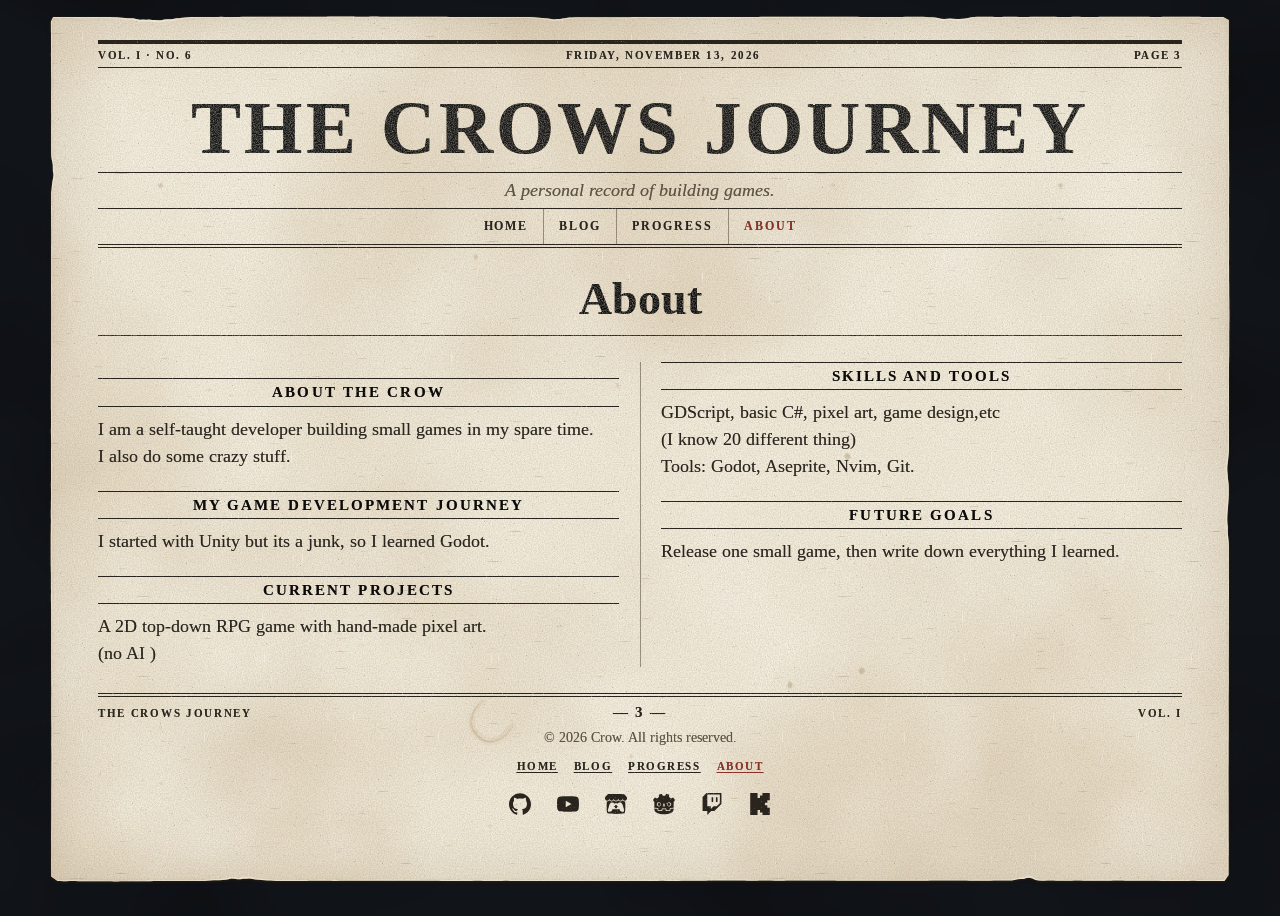
==== commit b9f9370b: "Publish website: 2 new, 12 updated, 0 removed Published from the Writing Desk editor on 2026-11-13T1" ====
--- a/about/index.html
+++ b/about/index.html
@@ -1,4 +1,4 @@
-<!doctype html><html lang="en"><head><meta charset="utf-8"><meta name="viewport" content="width=device-width,initial-scale=1"><title>About | The Crows Journey</title><meta name="description" content="Development logs, programming notes and experiments from building games."><link rel="icon" href="data:image/svg+xml,%3Csvg%20xmlns%3D%22http%3A%2F%2Fwww.w3.org%2F2000%2Fsvg%22%20viewBox%3D%220%200%2032%2032%22%3E%3Crect%20width%3D%2232%22%20height%3D%2232%22%20fill%3D%22%23F6F0E0%22%2F%3E%3Cpath%20d%3D%22M5%205h22v22H5z%22%20fill%3D%22none%22%20stroke%3D%22%2329251E%22%20stroke-width%3D%222%22%2F%3E%3Cpath%20d%3D%22M9%2010h14M9%2015h14M9%2020h9%22%20stroke%3D%22%2329251E%22%20stroke-width%3D%222%22%2F%3E%3C%2Fsvg%3E"><link rel="preload" href="/fonts/LiberationSerif-Regular.woff" as="font" type="font/woff" crossorigin><link rel="preload" href="/fonts/LiberationSerif-Bold.woff" as="font" type="font/woff" crossorigin><link rel="stylesheet" href="/style.css?v=6475917e"><link rel="stylesheet" href="/lightbox.css?v=a3bf4f7c"></head><body class="site"><a class="skip" href="#main">Skip to the content</a><svg class="defs" width="0" height="0" aria-hidden="true" focusable="false"><defs><filter id="ink" x="-1%" y="-5%" width="102%" height="110%"><feTurbulence type="fractalNoise" baseFrequency=".04 .06" numOctaves="2" seed="3" result="w"/><feDisplacementMap in="SourceGraphic" in2="w" scale="1.7" result="d"/><feTurbulence type="fractalNoise" baseFrequency=".9" numOctaves="2" seed="8" result="g"/><feColorMatrix in="g" type="matrix" values="0 0 0 0 0  0 0 0 0 0  0 0 0 0 0  -.9 0 0 0 1.32" result="a"/><feComposite in="d" in2="a" operator="in"/></filter></defs></svg><div class="sheet"><div class="paper"><header class="mast"><p class="strip"><span>Vol. I &middot; No. 5</span><span>Friday, November 13, 2026</span><span>Page 3</span></p><p class="nameplate"><a href="/">The Crows Journey</a></p><p class="sub">A personal record of building games.</p><nav aria-label="Main"><a href="/">Home</a><a href="/blog/">Blog</a><a href="/progress/">Progress</a><a href="/about/" aria-current="page">About</a></nav></header><div class="wrap one"><main id="main"><h1 class="ptitle">About</h1><div class="body cols"><section class="sec"><h2>About The Crow</h2><p>I am a self-taught developer building small games in my spare time.<br>I also do some crazy stuff.</p></section><section class="sec"><h2>My game development journey</h2><p>I started with  Unity but its a junk, so  I learned Godot.</p></section><section class="sec"><h2>Current projects</h2><p>A 2D top-down RPG game with hand-made pixel art.<br>(no AI )</p></section><section class="sec"><h2>Skills and tools</h2><p>GDScript, basic C#, pixel art, game design,etc<br>(I know 20 different thing)<br>Tools: Godot, Aseprite, Nvim, Git.</p></section><section class="sec"><h2>Future goals</h2><p>Release one small game, then write down everything I learned.</p></section></div></main></div><footer><p class="folio"><span>The Crows Journey</span><span class="pg">&mdash; 3 &mdash;</span><span>Vol. I</span></p><p>© 2026 Crow. All rights reserved.</p><nav class="fnav" aria-label="Footer"><a href="/">Home</a><a href="/blog/">Blog</a><a href="/progress/">Progress</a><a href="/about/" aria-current="page">About</a></nav><ul class="social" aria-label="Social links"><li><a href="https://github.com/iamtwicrow" target="_blank" rel="noopener noreferrer" aria-label="Github (opens in a new tab)" title="Github"><svg class="ico" viewBox="0 0 24 24" aria-hidden="true" focusable="false"><path d="M12 .297c-6.63 0-12 5.373-12 12 0 5.303 3.438 9.8 8.205 11.385.6.113.82-.258.82-.577 0-.285-.01-1.04-.015-2.04-3.338.724-4.042-1.61-4.042-1.61C4.422 18.07 3.633 17.7 3.633 17.7c-1.087-.744.084-.729.084-.729 1.205.084 1.838 1.236 1.838 1.236 1.07 1.835 2.809 1.305 3.495.998.108-.776.417-1.305.76-1.605-2.665-.3-5.466-1.332-5.466-5.93 0-1.31.465-2.38 1.235-3.22-.135-.303-.54-1.523.105-3.176 0 0 1.005-.322 3.3 1.23.96-.267 1.98-.399 3-.405 1.02.006 2.04.138 3 .405 2.28-1.552 3.285-1.23 3.285-1.23.645 1.653.24 2.873.12 3.176.765.84 1.23 1.91 1.23 3.22 0 4.61-2.805 5.625-5.475 5.92.42.36.81 1.096.81 2.22 0 1.606-.015 2.896-.015 3.286 0 .315.21.69.825.57C20.565 22.092 24 17.592 24 12.297c0-6.627-5.373-12-12-12"/></svg></a></li><li><a href="https://www.youtube.com/@twicrow" target="_blank" rel="noopener noreferrer" aria-label="Youtube (opens in a new tab)" title="Youtube"><svg class="ico" viewBox="0 0 24 24" aria-hidden="true" focusable="false"><path d="M23.498 6.186a3.016 3.016 0 0 0-2.122-2.136C19.505 3.545 12 3.545 12 3.545s-7.505 0-9.377.505A3.017 3.017 0 0 0 .502 6.186C0 8.07 0 12 0 12s0 3.93.502 5.814a3.016 3.016 0 0 0 2.122 2.136c1.871.505 9.376.505 9.376.505s7.505 0 9.377-.505a3.015 3.015 0 0 0 2.122-2.136C24 15.93 24 12 24 12s0-3.93-.502-5.814zM9.545 15.568V8.432L15.818 12l-6.273 3.568z"/></svg></a></li><li><a href="https://twicrow.itch.io/" target="_blank" rel="noopener noreferrer" aria-label="Itch (opens in a new tab)" title="Itch"><svg class="ico" viewBox="0 0 24 24" aria-hidden="true" focusable="false"><path d="M3.13 1.338C2.08 1.96.02 4.328 0 4.95v1.03c0 1.303 1.22 2.45 2.325 2.45 1.33 0 2.436-1.102 2.436-2.41 0 1.308 1.07 2.41 2.4 2.41 1.328 0 2.362-1.102 2.362-2.41 0 1.308 1.137 2.41 2.466 2.41h.024c1.33 0 2.466-1.102 2.466-2.41 0 1.308 1.034 2.41 2.363 2.41 1.33 0 2.4-1.102 2.4-2.41 0 1.308 1.106 2.41 2.435 2.41C22.78 8.43 24 7.282 24 5.98V4.95c-.02-.62-2.082-2.99-3.13-3.612-3.253-.114-5.508-.134-8.87-.133-3.362 0-7.945.053-8.87.133zm6.376 6.477a2.74 2.74 0 0 1-.468.602c-.5.49-1.19.795-1.947.795a2.786 2.786 0 0 1-1.95-.795c-.182-.178-.32-.37-.446-.59-.127.222-.303.412-.486.59a2.788 2.788 0 0 1-1.95.795c-.092 0-.187-.025-.264-.052-.107 1.113-.152 2.176-.168 2.95v.005l-.006 1.167c.02 2.334-.23 7.564 1.03 8.85 1.952.454 5.545.662 9.15.663 3.605 0 7.198-.21 9.15-.664 1.26-1.284 1.01-6.514 1.03-8.848l-.006-1.167v-.004c-.016-.775-.06-1.838-.168-2.95-.077.026-.172.052-.263.052a2.788 2.788 0 0 1-1.95-.795c-.184-.178-.36-.368-.486-.59-.127.22-.265.412-.447.59a2.786 2.786 0 0 1-1.95.794c-.76 0-1.446-.303-1.948-.793a2.74 2.74 0 0 1-.468-.602 2.738 2.738 0 0 1-.463.602 2.787 2.787 0 0 1-1.95.794h-.16a2.787 2.787 0 0 1-1.95-.793 2.738 2.738 0 0 1-.464-.602zm-2.004 2.59v.002c.795.002 1.5 0 2.373.953.687-.072 1.406-.108 2.125-.107.72 0 1.438.035 2.125.107.873-.953 1.578-.95 2.372-.953.376 0 1.876 0 2.92 2.934l1.123 4.028c.832 2.995-.266 3.068-1.636 3.07-2.03-.075-3.156-1.55-3.156-3.025-1.124.184-2.436.276-3.748.277-1.312 0-2.624-.093-3.748-.277 0 1.475-1.125 2.95-3.156 3.026-1.37-.004-2.468-.077-1.636-3.072l1.122-4.027c1.045-2.934 2.545-2.934 2.92-2.934zM12 12.714c-.002.002-2.14 1.964-2.523 2.662l1.4-.056v1.22c0 .056.56.033 1.123.007.562.026 1.124.05 1.124-.008v-1.22l1.4.055C14.138 14.677 12 12.713 12 12.713z"/></svg></a></li><li><a href="https://forum.godotengine.org/u/death3666/" target="_blank" rel="noopener noreferrer" aria-label="Godot (opens in a new tab)" title="Godot"><svg class="ico" viewBox="0 0 24 24" aria-hidden="true" focusable="false"><path d="M9.5598.683c-1.096.244-2.1812.5831-3.1983 1.0951.023.8981.081 1.7582.199 2.6323-.395.253-.81.47-1.178.766-.375.288-.7581.564-1.0971.9011-.6781-.448-1.3962-.869-2.1352-1.2411C1.3532 5.6934.608 6.6186 0 7.6546c.458.7411.936 1.4352 1.4521 2.0942h.014v6.3565c.012 0 .023 0 .035.003l3.8963.376c.204.02.364.184.378.3891l.12 1.7201 3.3994.242.234-1.587c.03-.206.207-.358.415-.358h4.1114c.208 0 .385.152.415.358l.234 1.587 3.3993-.242.12-1.72a.4196.4196 0 01.378-.3891l3.8954-.376c.012 0 .023-.003.035-.003v-.5071h.002V9.7498h.014c.516-.659.994-1.3531 1.4521-2.0942-.608-1.036-1.3541-1.9611-2.1512-2.8192-.739.372-1.4571.793-2.1352 1.2411-.339-.337-.721-.613-1.096-.901-.369-.296-.7841-.5131-1.1781-.7661.117-.8741.175-1.7342.199-2.6323-1.0171-.512-2.1012-.851-3.1983-1.095-.438.736-.838 1.533-1.1871 2.3121-.414-.069-.829-.094-1.2461-.099h-.016c-.417.005-.832.03-1.2461.099-.349-.779-.749-1.576-1.1881-2.3121l.001-.001zM6.4765 9.9889c1.2971 0 2.3492 1.0511 2.3492 2.3482s-1.052 2.3482-2.3492 2.3482c-1.296 0-2.3482-1.051-2.3482-2.3482 0-1.297 1.0511-2.3482 2.3482-2.3482zm11.049 0c1.296 0 2.3482 1.0511 2.3482 2.3482s-1.0511 2.3482-2.3482 2.3482-2.3492-1.051-2.3492-2.3482c0-1.297 1.051-2.3482 2.3492-2.3482zm-10.824.9301c-.861 0-1.559.698-1.559 1.5591s.698 1.5582 1.559 1.5582c.8611 0 1.5592-.698 1.5592-1.5582 0-.86-.697-1.559-1.5591-1.559zm10.598 0c-.8611 0-1.5582.698-1.5582 1.5591s.697 1.5582 1.5581 1.5582c.8611 0 1.5592-.698 1.5592-1.5582 0-.86-.697-1.559-1.5592-1.559zm-5.2985.453c.417 0 .757.308.757.6871v2.1622c0 .379-.339.687-.757.687s-.756-.308-.756-.687V12.059c0-.379.339-.687.756-.687zM1.4601 16.9464c.002.377.006.789.006.871 0 3.7014 4.6944 5.4795 10.5269 5.5005h.014c5.8325-.02 10.5259-1.7991 10.5259-5.5004 0-.084.005-.495.007-.871l-3.5023.338-.121 1.729a.421.421 0 01-.389.3901l-4.1814.296a.4203.4203 0 01-.415-.358l-.238-1.6141h-3.3863l-.238 1.6141a.4192.4192 0 01-.4451.357l-4.1513-.296c-.208-.015-.375-.181-.389-.389l-.12-1.7292-3.5044-.337z"/></svg></a></li><li><a href="https://www.twitch.tv/iamtwicrow" target="_blank" rel="noopener noreferrer" aria-label="Twitch (opens in a new tab)" title="Twitch"><svg class="ico" viewBox="0 0 24 24" aria-hidden="true" focusable="false"><path d="M11.571 4.714h1.715v5.143H11.57zm4.715 0H18v5.143h-1.714zM6 0L1.714 4.286v15.428h5.143V24l4.286-4.286h3.428L22.286 12V0zm14.571 11.143l-3.428 3.428h-3.429l-3 3v-3H6.857V1.714h13.714Z"/></svg></a></li><li><a href="https://kick.com/twicrow" target="_blank" rel="noopener noreferrer" aria-label="Kick (opens in a new tab)" title="Kick"><svg class="ico" viewBox="0 0 24 24" aria-hidden="true" focusable="false"><path d="M1.333 0h8v5.333H12V2.667h2.667V0h8v8H20v2.667h-2.667v2.666H20V16h2.667v8h-8v-2.667H12v-2.666H9.333V24h-8Z"/></svg></a></li></ul></footer></div></div><script>(function () {
+<!doctype html><html lang="en"><head><meta charset="utf-8"><meta name="viewport" content="width=device-width,initial-scale=1"><title>About | The Crows Journey</title><meta name="description" content="Development logs, programming notes and experiments from building games."><link rel="icon" href="data:image/svg+xml,%3Csvg%20xmlns%3D%22http%3A%2F%2Fwww.w3.org%2F2000%2Fsvg%22%20viewBox%3D%220%200%2032%2032%22%3E%3Crect%20width%3D%2232%22%20height%3D%2232%22%20fill%3D%22%23F6F0E0%22%2F%3E%3Cpath%20d%3D%22M5%205h22v22H5z%22%20fill%3D%22none%22%20stroke%3D%22%2329251E%22%20stroke-width%3D%222%22%2F%3E%3Cpath%20d%3D%22M9%2010h14M9%2015h14M9%2020h9%22%20stroke%3D%22%2329251E%22%20stroke-width%3D%222%22%2F%3E%3C%2Fsvg%3E"><link rel="preload" href="/fonts/LiberationSerif-Regular.woff" as="font" type="font/woff" crossorigin><link rel="preload" href="/fonts/LiberationSerif-Bold.woff" as="font" type="font/woff" crossorigin><link rel="stylesheet" href="/style.css?v=6475917e"><link rel="stylesheet" href="/lightbox.css?v=a3bf4f7c"></head><body class="site"><a class="skip" href="#main">Skip to the content</a><svg class="defs" width="0" height="0" aria-hidden="true" focusable="false"><defs><filter id="ink" x="-1%" y="-5%" width="102%" height="110%"><feTurbulence type="fractalNoise" baseFrequency=".04 .06" numOctaves="2" seed="3" result="w"/><feDisplacementMap in="SourceGraphic" in2="w" scale="1.7" result="d"/><feTurbulence type="fractalNoise" baseFrequency=".9" numOctaves="2" seed="8" result="g"/><feColorMatrix in="g" type="matrix" values="0 0 0 0 0  0 0 0 0 0  0 0 0 0 0  -.9 0 0 0 1.32" result="a"/><feComposite in="d" in2="a" operator="in"/></filter></defs></svg><div class="sheet"><div class="paper"><header class="mast"><p class="strip"><span>Vol. I &middot; No. 6</span><span>Friday, November 13, 2026</span><span>Page 3</span></p><p class="nameplate"><a href="/">The Crows Journey</a></p><p class="sub">A personal record of building games.</p><nav aria-label="Main"><a href="/">Home</a><a href="/blog/">Blog</a><a href="/progress/">Progress</a><a href="/about/" aria-current="page">About</a></nav></header><div class="wrap one"><main id="main"><h1 class="ptitle">About</h1><div class="body cols"><section class="sec"><h2>About The Crow</h2><p>I am a self-taught developer building small games in my spare time.<br>I also do some crazy stuff.</p></section><section class="sec"><h2>My game development journey</h2><p>I started with  Unity but its a junk, so  I learned Godot.</p></section><section class="sec"><h2>Current projects</h2><p>A 2D top-down RPG game with hand-made pixel art.<br>(no AI )</p></section><section class="sec"><h2>Skills and tools</h2><p>GDScript, basic C#, pixel art, game design,etc<br>(I know 20 different thing)<br>Tools: Godot, Aseprite, Nvim, Git.</p></section><section class="sec"><h2>Future goals</h2><p>Release one small game, then write down everything I learned.</p></section></div></main></div><footer><p class="folio"><span>The Crows Journey</span><span class="pg">&mdash; 3 &mdash;</span><span>Vol. I</span></p><p>© 2026 Crow. All rights reserved.</p><nav class="fnav" aria-label="Footer"><a href="/">Home</a><a href="/blog/">Blog</a><a href="/progress/">Progress</a><a href="/about/" aria-current="page">About</a></nav><ul class="social" aria-label="Social links"><li><a href="https://github.com/iamtwicrow" target="_blank" rel="noopener noreferrer" aria-label="Github (opens in a new tab)" title="Github"><svg class="ico" viewBox="0 0 24 24" aria-hidden="true" focusable="false"><path d="M12 .297c-6.63 0-12 5.373-12 12 0 5.303 3.438 9.8 8.205 11.385.6.113.82-.258.82-.577 0-.285-.01-1.04-.015-2.04-3.338.724-4.042-1.61-4.042-1.61C4.422 18.07 3.633 17.7 3.633 17.7c-1.087-.744.084-.729.084-.729 1.205.084 1.838 1.236 1.838 1.236 1.07 1.835 2.809 1.305 3.495.998.108-.776.417-1.305.76-1.605-2.665-.3-5.466-1.332-5.466-5.93 0-1.31.465-2.38 1.235-3.22-.135-.303-.54-1.523.105-3.176 0 0 1.005-.322 3.3 1.23.96-.267 1.98-.399 3-.405 1.02.006 2.04.138 3 .405 2.28-1.552 3.285-1.23 3.285-1.23.645 1.653.24 2.873.12 3.176.765.84 1.23 1.91 1.23 3.22 0 4.61-2.805 5.625-5.475 5.92.42.36.81 1.096.81 2.22 0 1.606-.015 2.896-.015 3.286 0 .315.21.69.825.57C20.565 22.092 24 17.592 24 12.297c0-6.627-5.373-12-12-12"/></svg></a></li><li><a href="https://www.youtube.com/@twicrow" target="_blank" rel="noopener noreferrer" aria-label="Youtube (opens in a new tab)" title="Youtube"><svg class="ico" viewBox="0 0 24 24" aria-hidden="true" focusable="false"><path d="M23.498 6.186a3.016 3.016 0 0 0-2.122-2.136C19.505 3.545 12 3.545 12 3.545s-7.505 0-9.377.505A3.017 3.017 0 0 0 .502 6.186C0 8.07 0 12 0 12s0 3.93.502 5.814a3.016 3.016 0 0 0 2.122 2.136c1.871.505 9.376.505 9.376.505s7.505 0 9.377-.505a3.015 3.015 0 0 0 2.122-2.136C24 15.93 24 12 24 12s0-3.93-.502-5.814zM9.545 15.568V8.432L15.818 12l-6.273 3.568z"/></svg></a></li><li><a href="https://twicrow.itch.io/" target="_blank" rel="noopener noreferrer" aria-label="Itch (opens in a new tab)" title="Itch"><svg class="ico" viewBox="0 0 24 24" aria-hidden="true" focusable="false"><path d="M3.13 1.338C2.08 1.96.02 4.328 0 4.95v1.03c0 1.303 1.22 2.45 2.325 2.45 1.33 0 2.436-1.102 2.436-2.41 0 1.308 1.07 2.41 2.4 2.41 1.328 0 2.362-1.102 2.362-2.41 0 1.308 1.137 2.41 2.466 2.41h.024c1.33 0 2.466-1.102 2.466-2.41 0 1.308 1.034 2.41 2.363 2.41 1.33 0 2.4-1.102 2.4-2.41 0 1.308 1.106 2.41 2.435 2.41C22.78 8.43 24 7.282 24 5.98V4.95c-.02-.62-2.082-2.99-3.13-3.612-3.253-.114-5.508-.134-8.87-.133-3.362 0-7.945.053-8.87.133zm6.376 6.477a2.74 2.74 0 0 1-.468.602c-.5.49-1.19.795-1.947.795a2.786 2.786 0 0 1-1.95-.795c-.182-.178-.32-.37-.446-.59-.127.222-.303.412-.486.59a2.788 2.788 0 0 1-1.95.795c-.092 0-.187-.025-.264-.052-.107 1.113-.152 2.176-.168 2.95v.005l-.006 1.167c.02 2.334-.23 7.564 1.03 8.85 1.952.454 5.545.662 9.15.663 3.605 0 7.198-.21 9.15-.664 1.26-1.284 1.01-6.514 1.03-8.848l-.006-1.167v-.004c-.016-.775-.06-1.838-.168-2.95-.077.026-.172.052-.263.052a2.788 2.788 0 0 1-1.95-.795c-.184-.178-.36-.368-.486-.59-.127.22-.265.412-.447.59a2.786 2.786 0 0 1-1.95.794c-.76 0-1.446-.303-1.948-.793a2.74 2.74 0 0 1-.468-.602 2.738 2.738 0 0 1-.463.602 2.787 2.787 0 0 1-1.95.794h-.16a2.787 2.787 0 0 1-1.95-.793 2.738 2.738 0 0 1-.464-.602zm-2.004 2.59v.002c.795.002 1.5 0 2.373.953.687-.072 1.406-.108 2.125-.107.72 0 1.438.035 2.125.107.873-.953 1.578-.95 2.372-.953.376 0 1.876 0 2.92 2.934l1.123 4.028c.832 2.995-.266 3.068-1.636 3.07-2.03-.075-3.156-1.55-3.156-3.025-1.124.184-2.436.276-3.748.277-1.312 0-2.624-.093-3.748-.277 0 1.475-1.125 2.95-3.156 3.026-1.37-.004-2.468-.077-1.636-3.072l1.122-4.027c1.045-2.934 2.545-2.934 2.92-2.934zM12 12.714c-.002.002-2.14 1.964-2.523 2.662l1.4-.056v1.22c0 .056.56.033 1.123.007.562.026 1.124.05 1.124-.008v-1.22l1.4.055C14.138 14.677 12 12.713 12 12.713z"/></svg></a></li><li><a href="https://forum.godotengine.org/u/death3666/" target="_blank" rel="noopener noreferrer" aria-label="Godot (opens in a new tab)" title="Godot"><svg class="ico" viewBox="0 0 24 24" aria-hidden="true" focusable="false"><path d="M9.5598.683c-1.096.244-2.1812.5831-3.1983 1.0951.023.8981.081 1.7582.199 2.6323-.395.253-.81.47-1.178.766-.375.288-.7581.564-1.0971.9011-.6781-.448-1.3962-.869-2.1352-1.2411C1.3532 5.6934.608 6.6186 0 7.6546c.458.7411.936 1.4352 1.4521 2.0942h.014v6.3565c.012 0 .023 0 .035.003l3.8963.376c.204.02.364.184.378.3891l.12 1.7201 3.3994.242.234-1.587c.03-.206.207-.358.415-.358h4.1114c.208 0 .385.152.415.358l.234 1.587 3.3993-.242.12-1.72a.4196.4196 0 01.378-.3891l3.8954-.376c.012 0 .023-.003.035-.003v-.5071h.002V9.7498h.014c.516-.659.994-1.3531 1.4521-2.0942-.608-1.036-1.3541-1.9611-2.1512-2.8192-.739.372-1.4571.793-2.1352 1.2411-.339-.337-.721-.613-1.096-.901-.369-.296-.7841-.5131-1.1781-.7661.117-.8741.175-1.7342.199-2.6323-1.0171-.512-2.1012-.851-3.1983-1.095-.438.736-.838 1.533-1.1871 2.3121-.414-.069-.829-.094-1.2461-.099h-.016c-.417.005-.832.03-1.2461.099-.349-.779-.749-1.576-1.1881-2.3121l.001-.001zM6.4765 9.9889c1.2971 0 2.3492 1.0511 2.3492 2.3482s-1.052 2.3482-2.3492 2.3482c-1.296 0-2.3482-1.051-2.3482-2.3482 0-1.297 1.0511-2.3482 2.3482-2.3482zm11.049 0c1.296 0 2.3482 1.0511 2.3482 2.3482s-1.0511 2.3482-2.3482 2.3482-2.3492-1.051-2.3492-2.3482c0-1.297 1.051-2.3482 2.3492-2.3482zm-10.824.9301c-.861 0-1.559.698-1.559 1.5591s.698 1.5582 1.559 1.5582c.8611 0 1.5592-.698 1.5592-1.5582 0-.86-.697-1.559-1.5591-1.559zm10.598 0c-.8611 0-1.5582.698-1.5582 1.5591s.697 1.5582 1.5581 1.5582c.8611 0 1.5592-.698 1.5592-1.5582 0-.86-.697-1.559-1.5592-1.559zm-5.2985.453c.417 0 .757.308.757.6871v2.1622c0 .379-.339.687-.757.687s-.756-.308-.756-.687V12.059c0-.379.339-.687.756-.687zM1.4601 16.9464c.002.377.006.789.006.871 0 3.7014 4.6944 5.4795 10.5269 5.5005h.014c5.8325-.02 10.5259-1.7991 10.5259-5.5004 0-.084.005-.495.007-.871l-3.5023.338-.121 1.729a.421.421 0 01-.389.3901l-4.1814.296a.4203.4203 0 01-.415-.358l-.238-1.6141h-3.3863l-.238 1.6141a.4192.4192 0 01-.4451.357l-4.1513-.296c-.208-.015-.375-.181-.389-.389l-.12-1.7292-3.5044-.337z"/></svg></a></li><li><a href="https://www.twitch.tv/iamtwicrow" target="_blank" rel="noopener noreferrer" aria-label="Twitch (opens in a new tab)" title="Twitch"><svg class="ico" viewBox="0 0 24 24" aria-hidden="true" focusable="false"><path d="M11.571 4.714h1.715v5.143H11.57zm4.715 0H18v5.143h-1.714zM6 0L1.714 4.286v15.428h5.143V24l4.286-4.286h3.428L22.286 12V0zm14.571 11.143l-3.428 3.428h-3.429l-3 3v-3H6.857V1.714h13.714Z"/></svg></a></li><li><a href="https://kick.com/twicrow" target="_blank" rel="noopener noreferrer" aria-label="Kick (opens in a new tab)" title="Kick"><svg class="ico" viewBox="0 0 24 24" aria-hidden="true" focusable="false"><path d="M1.333 0h8v5.333H12V2.667h2.667V0h8v8H20v2.667h-2.667v2.666H20V16h2.667v8h-8v-2.667H12v-2.666H9.333V24h-8Z"/></svg></a></li></ul></footer></div></div><script>(function () {
   var paper = document.querySelector('.sheet > .paper');
   if (!paper || !window.CSS || !CSS.supports || !CSS.supports('clip-path', 'path("M0 0L1 0L1 1Z")')) return;
   var rim = document.createElement('i');
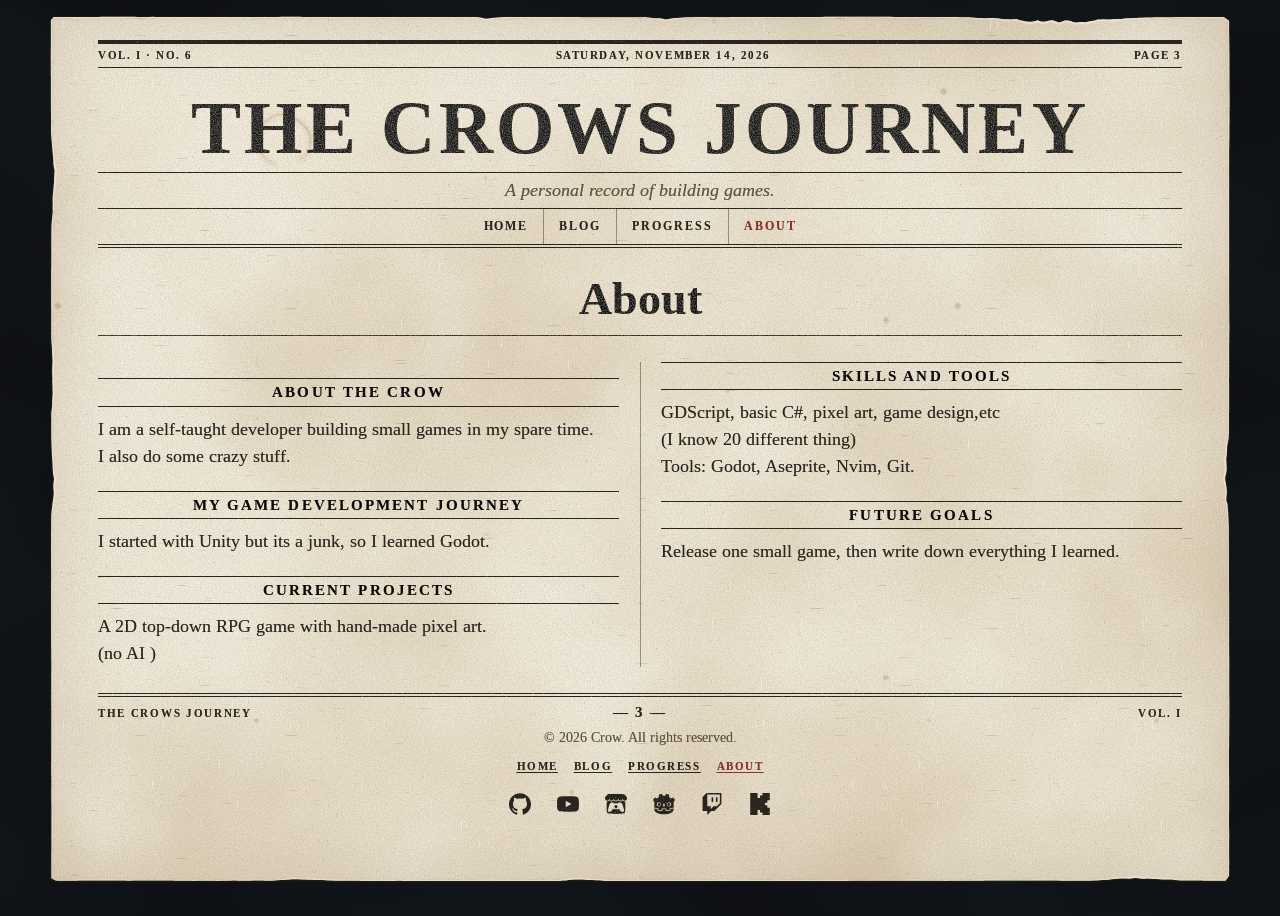
==== commit b4e01022: "Publish website: 0 new, 12 updated, 0 removed Published from the Writing Desk editor on 2026-11-13T2" ====
--- a/about/index.html
+++ b/about/index.html
@@ -1,4 +1,4 @@
-<!doctype html><html lang="en"><head><meta charset="utf-8"><meta name="viewport" content="width=device-width,initial-scale=1"><title>About | The Crows Journey</title><meta name="description" content="Development logs, programming notes and experiments from building games."><link rel="icon" href="data:image/svg+xml,%3Csvg%20xmlns%3D%22http%3A%2F%2Fwww.w3.org%2F2000%2Fsvg%22%20viewBox%3D%220%200%2032%2032%22%3E%3Crect%20width%3D%2232%22%20height%3D%2232%22%20fill%3D%22%23F6F0E0%22%2F%3E%3Cpath%20d%3D%22M5%205h22v22H5z%22%20fill%3D%22none%22%20stroke%3D%22%2329251E%22%20stroke-width%3D%222%22%2F%3E%3Cpath%20d%3D%22M9%2010h14M9%2015h14M9%2020h9%22%20stroke%3D%22%2329251E%22%20stroke-width%3D%222%22%2F%3E%3C%2Fsvg%3E"><link rel="preload" href="/fonts/LiberationSerif-Regular.woff" as="font" type="font/woff" crossorigin><link rel="preload" href="/fonts/LiberationSerif-Bold.woff" as="font" type="font/woff" crossorigin><link rel="stylesheet" href="/style.css?v=6475917e"><link rel="stylesheet" href="/lightbox.css?v=a3bf4f7c"></head><body class="site"><a class="skip" href="#main">Skip to the content</a><svg class="defs" width="0" height="0" aria-hidden="true" focusable="false"><defs><filter id="ink" x="-1%" y="-5%" width="102%" height="110%"><feTurbulence type="fractalNoise" baseFrequency=".04 .06" numOctaves="2" seed="3" result="w"/><feDisplacementMap in="SourceGraphic" in2="w" scale="1.7" result="d"/><feTurbulence type="fractalNoise" baseFrequency=".9" numOctaves="2" seed="8" result="g"/><feColorMatrix in="g" type="matrix" values="0 0 0 0 0  0 0 0 0 0  0 0 0 0 0  -.9 0 0 0 1.32" result="a"/><feComposite in="d" in2="a" operator="in"/></filter></defs></svg><div class="sheet"><div class="paper"><header class="mast"><p class="strip"><span>Vol. I &middot; No. 6</span><span>Friday, November 13, 2026</span><span>Page 3</span></p><p class="nameplate"><a href="/">The Crows Journey</a></p><p class="sub">A personal record of building games.</p><nav aria-label="Main"><a href="/">Home</a><a href="/blog/">Blog</a><a href="/progress/">Progress</a><a href="/about/" aria-current="page">About</a></nav></header><div class="wrap one"><main id="main"><h1 class="ptitle">About</h1><div class="body cols"><section class="sec"><h2>About The Crow</h2><p>I am a self-taught developer building small games in my spare time.<br>I also do some crazy stuff.</p></section><section class="sec"><h2>My game development journey</h2><p>I started with  Unity but its a junk, so  I learned Godot.</p></section><section class="sec"><h2>Current projects</h2><p>A 2D top-down RPG game with hand-made pixel art.<br>(no AI )</p></section><section class="sec"><h2>Skills and tools</h2><p>GDScript, basic C#, pixel art, game design,etc<br>(I know 20 different thing)<br>Tools: Godot, Aseprite, Nvim, Git.</p></section><section class="sec"><h2>Future goals</h2><p>Release one small game, then write down everything I learned.</p></section></div></main></div><footer><p class="folio"><span>The Crows Journey</span><span class="pg">&mdash; 3 &mdash;</span><span>Vol. I</span></p><p>© 2026 Crow. All rights reserved.</p><nav class="fnav" aria-label="Footer"><a href="/">Home</a><a href="/blog/">Blog</a><a href="/progress/">Progress</a><a href="/about/" aria-current="page">About</a></nav><ul class="social" aria-label="Social links"><li><a href="https://github.com/iamtwicrow" target="_blank" rel="noopener noreferrer" aria-label="Github (opens in a new tab)" title="Github"><svg class="ico" viewBox="0 0 24 24" aria-hidden="true" focusable="false"><path d="M12 .297c-6.63 0-12 5.373-12 12 0 5.303 3.438 9.8 8.205 11.385.6.113.82-.258.82-.577 0-.285-.01-1.04-.015-2.04-3.338.724-4.042-1.61-4.042-1.61C4.422 18.07 3.633 17.7 3.633 17.7c-1.087-.744.084-.729.084-.729 1.205.084 1.838 1.236 1.838 1.236 1.07 1.835 2.809 1.305 3.495.998.108-.776.417-1.305.76-1.605-2.665-.3-5.466-1.332-5.466-5.93 0-1.31.465-2.38 1.235-3.22-.135-.303-.54-1.523.105-3.176 0 0 1.005-.322 3.3 1.23.96-.267 1.98-.399 3-.405 1.02.006 2.04.138 3 .405 2.28-1.552 3.285-1.23 3.285-1.23.645 1.653.24 2.873.12 3.176.765.84 1.23 1.91 1.23 3.22 0 4.61-2.805 5.625-5.475 5.92.42.36.81 1.096.81 2.22 0 1.606-.015 2.896-.015 3.286 0 .315.21.69.825.57C20.565 22.092 24 17.592 24 12.297c0-6.627-5.373-12-12-12"/></svg></a></li><li><a href="https://www.youtube.com/@twicrow" target="_blank" rel="noopener noreferrer" aria-label="Youtube (opens in a new tab)" title="Youtube"><svg class="ico" viewBox="0 0 24 24" aria-hidden="true" focusable="false"><path d="M23.498 6.186a3.016 3.016 0 0 0-2.122-2.136C19.505 3.545 12 3.545 12 3.545s-7.505 0-9.377.505A3.017 3.017 0 0 0 .502 6.186C0 8.07 0 12 0 12s0 3.93.502 5.814a3.016 3.016 0 0 0 2.122 2.136c1.871.505 9.376.505 9.376.505s7.505 0 9.377-.505a3.015 3.015 0 0 0 2.122-2.136C24 15.93 24 12 24 12s0-3.93-.502-5.814zM9.545 15.568V8.432L15.818 12l-6.273 3.568z"/></svg></a></li><li><a href="https://twicrow.itch.io/" target="_blank" rel="noopener noreferrer" aria-label="Itch (opens in a new tab)" title="Itch"><svg class="ico" viewBox="0 0 24 24" aria-hidden="true" focusable="false"><path d="M3.13 1.338C2.08 1.96.02 4.328 0 4.95v1.03c0 1.303 1.22 2.45 2.325 2.45 1.33 0 2.436-1.102 2.436-2.41 0 1.308 1.07 2.41 2.4 2.41 1.328 0 2.362-1.102 2.362-2.41 0 1.308 1.137 2.41 2.466 2.41h.024c1.33 0 2.466-1.102 2.466-2.41 0 1.308 1.034 2.41 2.363 2.41 1.33 0 2.4-1.102 2.4-2.41 0 1.308 1.106 2.41 2.435 2.41C22.78 8.43 24 7.282 24 5.98V4.95c-.02-.62-2.082-2.99-3.13-3.612-3.253-.114-5.508-.134-8.87-.133-3.362 0-7.945.053-8.87.133zm6.376 6.477a2.74 2.74 0 0 1-.468.602c-.5.49-1.19.795-1.947.795a2.786 2.786 0 0 1-1.95-.795c-.182-.178-.32-.37-.446-.59-.127.222-.303.412-.486.59a2.788 2.788 0 0 1-1.95.795c-.092 0-.187-.025-.264-.052-.107 1.113-.152 2.176-.168 2.95v.005l-.006 1.167c.02 2.334-.23 7.564 1.03 8.85 1.952.454 5.545.662 9.15.663 3.605 0 7.198-.21 9.15-.664 1.26-1.284 1.01-6.514 1.03-8.848l-.006-1.167v-.004c-.016-.775-.06-1.838-.168-2.95-.077.026-.172.052-.263.052a2.788 2.788 0 0 1-1.95-.795c-.184-.178-.36-.368-.486-.59-.127.22-.265.412-.447.59a2.786 2.786 0 0 1-1.95.794c-.76 0-1.446-.303-1.948-.793a2.74 2.74 0 0 1-.468-.602 2.738 2.738 0 0 1-.463.602 2.787 2.787 0 0 1-1.95.794h-.16a2.787 2.787 0 0 1-1.95-.793 2.738 2.738 0 0 1-.464-.602zm-2.004 2.59v.002c.795.002 1.5 0 2.373.953.687-.072 1.406-.108 2.125-.107.72 0 1.438.035 2.125.107.873-.953 1.578-.95 2.372-.953.376 0 1.876 0 2.92 2.934l1.123 4.028c.832 2.995-.266 3.068-1.636 3.07-2.03-.075-3.156-1.55-3.156-3.025-1.124.184-2.436.276-3.748.277-1.312 0-2.624-.093-3.748-.277 0 1.475-1.125 2.95-3.156 3.026-1.37-.004-2.468-.077-1.636-3.072l1.122-4.027c1.045-2.934 2.545-2.934 2.92-2.934zM12 12.714c-.002.002-2.14 1.964-2.523 2.662l1.4-.056v1.22c0 .056.56.033 1.123.007.562.026 1.124.05 1.124-.008v-1.22l1.4.055C14.138 14.677 12 12.713 12 12.713z"/></svg></a></li><li><a href="https://forum.godotengine.org/u/death3666/" target="_blank" rel="noopener noreferrer" aria-label="Godot (opens in a new tab)" title="Godot"><svg class="ico" viewBox="0 0 24 24" aria-hidden="true" focusable="false"><path d="M9.5598.683c-1.096.244-2.1812.5831-3.1983 1.0951.023.8981.081 1.7582.199 2.6323-.395.253-.81.47-1.178.766-.375.288-.7581.564-1.0971.9011-.6781-.448-1.3962-.869-2.1352-1.2411C1.3532 5.6934.608 6.6186 0 7.6546c.458.7411.936 1.4352 1.4521 2.0942h.014v6.3565c.012 0 .023 0 .035.003l3.8963.376c.204.02.364.184.378.3891l.12 1.7201 3.3994.242.234-1.587c.03-.206.207-.358.415-.358h4.1114c.208 0 .385.152.415.358l.234 1.587 3.3993-.242.12-1.72a.4196.4196 0 01.378-.3891l3.8954-.376c.012 0 .023-.003.035-.003v-.5071h.002V9.7498h.014c.516-.659.994-1.3531 1.4521-2.0942-.608-1.036-1.3541-1.9611-2.1512-2.8192-.739.372-1.4571.793-2.1352 1.2411-.339-.337-.721-.613-1.096-.901-.369-.296-.7841-.5131-1.1781-.7661.117-.8741.175-1.7342.199-2.6323-1.0171-.512-2.1012-.851-3.1983-1.095-.438.736-.838 1.533-1.1871 2.3121-.414-.069-.829-.094-1.2461-.099h-.016c-.417.005-.832.03-1.2461.099-.349-.779-.749-1.576-1.1881-2.3121l.001-.001zM6.4765 9.9889c1.2971 0 2.3492 1.0511 2.3492 2.3482s-1.052 2.3482-2.3492 2.3482c-1.296 0-2.3482-1.051-2.3482-2.3482 0-1.297 1.0511-2.3482 2.3482-2.3482zm11.049 0c1.296 0 2.3482 1.0511 2.3482 2.3482s-1.0511 2.3482-2.3482 2.3482-2.3492-1.051-2.3492-2.3482c0-1.297 1.051-2.3482 2.3492-2.3482zm-10.824.9301c-.861 0-1.559.698-1.559 1.5591s.698 1.5582 1.559 1.5582c.8611 0 1.5592-.698 1.5592-1.5582 0-.86-.697-1.559-1.5591-1.559zm10.598 0c-.8611 0-1.5582.698-1.5582 1.5591s.697 1.5582 1.5581 1.5582c.8611 0 1.5592-.698 1.5592-1.5582 0-.86-.697-1.559-1.5592-1.559zm-5.2985.453c.417 0 .757.308.757.6871v2.1622c0 .379-.339.687-.757.687s-.756-.308-.756-.687V12.059c0-.379.339-.687.756-.687zM1.4601 16.9464c.002.377.006.789.006.871 0 3.7014 4.6944 5.4795 10.5269 5.5005h.014c5.8325-.02 10.5259-1.7991 10.5259-5.5004 0-.084.005-.495.007-.871l-3.5023.338-.121 1.729a.421.421 0 01-.389.3901l-4.1814.296a.4203.4203 0 01-.415-.358l-.238-1.6141h-3.3863l-.238 1.6141a.4192.4192 0 01-.4451.357l-4.1513-.296c-.208-.015-.375-.181-.389-.389l-.12-1.7292-3.5044-.337z"/></svg></a></li><li><a href="https://www.twitch.tv/iamtwicrow" target="_blank" rel="noopener noreferrer" aria-label="Twitch (opens in a new tab)" title="Twitch"><svg class="ico" viewBox="0 0 24 24" aria-hidden="true" focusable="false"><path d="M11.571 4.714h1.715v5.143H11.57zm4.715 0H18v5.143h-1.714zM6 0L1.714 4.286v15.428h5.143V24l4.286-4.286h3.428L22.286 12V0zm14.571 11.143l-3.428 3.428h-3.429l-3 3v-3H6.857V1.714h13.714Z"/></svg></a></li><li><a href="https://kick.com/twicrow" target="_blank" rel="noopener noreferrer" aria-label="Kick (opens in a new tab)" title="Kick"><svg class="ico" viewBox="0 0 24 24" aria-hidden="true" focusable="false"><path d="M1.333 0h8v5.333H12V2.667h2.667V0h8v8H20v2.667h-2.667v2.666H20V16h2.667v8h-8v-2.667H12v-2.666H9.333V24h-8Z"/></svg></a></li></ul></footer></div></div><script>(function () {
+<!doctype html><html lang="en"><head><meta charset="utf-8"><meta name="viewport" content="width=device-width,initial-scale=1"><title>About | The Crows Journey</title><meta name="description" content="Development logs, programming notes and experiments from building games."><link rel="icon" href="data:image/svg+xml,%3Csvg%20xmlns%3D%22http%3A%2F%2Fwww.w3.org%2F2000%2Fsvg%22%20viewBox%3D%220%200%2032%2032%22%3E%3Crect%20width%3D%2232%22%20height%3D%2232%22%20fill%3D%22%23F6F0E0%22%2F%3E%3Cpath%20d%3D%22M5%205h22v22H5z%22%20fill%3D%22none%22%20stroke%3D%22%2329251E%22%20stroke-width%3D%222%22%2F%3E%3Cpath%20d%3D%22M9%2010h14M9%2015h14M9%2020h9%22%20stroke%3D%22%2329251E%22%20stroke-width%3D%222%22%2F%3E%3C%2Fsvg%3E"><link rel="preload" href="/fonts/LiberationSerif-Regular.woff" as="font" type="font/woff" crossorigin><link rel="preload" href="/fonts/LiberationSerif-Bold.woff" as="font" type="font/woff" crossorigin><link rel="stylesheet" href="/style.css?v=6475917e"><link rel="stylesheet" href="/lightbox.css?v=a3bf4f7c"></head><body class="site"><a class="skip" href="#main">Skip to the content</a><svg class="defs" width="0" height="0" aria-hidden="true" focusable="false"><defs><filter id="ink" x="-1%" y="-5%" width="102%" height="110%"><feTurbulence type="fractalNoise" baseFrequency=".04 .06" numOctaves="2" seed="3" result="w"/><feDisplacementMap in="SourceGraphic" in2="w" scale="1.7" result="d"/><feTurbulence type="fractalNoise" baseFrequency=".9" numOctaves="2" seed="8" result="g"/><feColorMatrix in="g" type="matrix" values="0 0 0 0 0  0 0 0 0 0  0 0 0 0 0  -.9 0 0 0 1.32" result="a"/><feComposite in="d" in2="a" operator="in"/></filter></defs></svg><div class="sheet"><div class="paper"><header class="mast"><p class="strip"><span>Vol. I &middot; No. 6</span><span>Saturday, November 14, 2026</span><span>Page 3</span></p><p class="nameplate"><a href="/">The Crows Journey</a></p><p class="sub">A personal record of building games.</p><nav aria-label="Main"><a href="/">Home</a><a href="/blog/">Blog</a><a href="/progress/">Progress</a><a href="/about/" aria-current="page">About</a></nav></header><div class="wrap one"><main id="main"><h1 class="ptitle">About</h1><div class="body cols"><section class="sec"><h2>About The Crow</h2><p>I am a self-taught developer building small games in my spare time.<br>I also do some crazy stuff.</p></section><section class="sec"><h2>My game development journey</h2><p>I started with  Unity but its a junk, so  I learned Godot.</p></section><section class="sec"><h2>Current projects</h2><p>A 2D top-down RPG game with hand-made pixel art.<br>(no AI )</p></section><section class="sec"><h2>Skills and tools</h2><p>GDScript, basic C#, pixel art, game design,etc<br>(I know 20 different thing)<br>Tools: Godot, Aseprite, Nvim, Git.</p></section><section class="sec"><h2>Future goals</h2><p>Release one small game, then write down everything I learned.</p></section></div></main></div><footer><p class="folio"><span>The Crows Journey</span><span class="pg">&mdash; 3 &mdash;</span><span>Vol. I</span></p><p>© 2026 Crow. All rights reserved.</p><nav class="fnav" aria-label="Footer"><a href="/">Home</a><a href="/blog/">Blog</a><a href="/progress/">Progress</a><a href="/about/" aria-current="page">About</a></nav><ul class="social" aria-label="Social links"><li><a href="https://github.com/iamtwicrow" target="_blank" rel="noopener noreferrer" aria-label="Github (opens in a new tab)" title="Github"><svg class="ico" viewBox="0 0 24 24" aria-hidden="true" focusable="false"><path d="M12 .297c-6.63 0-12 5.373-12 12 0 5.303 3.438 9.8 8.205 11.385.6.113.82-.258.82-.577 0-.285-.01-1.04-.015-2.04-3.338.724-4.042-1.61-4.042-1.61C4.422 18.07 3.633 17.7 3.633 17.7c-1.087-.744.084-.729.084-.729 1.205.084 1.838 1.236 1.838 1.236 1.07 1.835 2.809 1.305 3.495.998.108-.776.417-1.305.76-1.605-2.665-.3-5.466-1.332-5.466-5.93 0-1.31.465-2.38 1.235-3.22-.135-.303-.54-1.523.105-3.176 0 0 1.005-.322 3.3 1.23.96-.267 1.98-.399 3-.405 1.02.006 2.04.138 3 .405 2.28-1.552 3.285-1.23 3.285-1.23.645 1.653.24 2.873.12 3.176.765.84 1.23 1.91 1.23 3.22 0 4.61-2.805 5.625-5.475 5.92.42.36.81 1.096.81 2.22 0 1.606-.015 2.896-.015 3.286 0 .315.21.69.825.57C20.565 22.092 24 17.592 24 12.297c0-6.627-5.373-12-12-12"/></svg></a></li><li><a href="https://www.youtube.com/@twicrow" target="_blank" rel="noopener noreferrer" aria-label="Youtube (opens in a new tab)" title="Youtube"><svg class="ico" viewBox="0 0 24 24" aria-hidden="true" focusable="false"><path d="M23.498 6.186a3.016 3.016 0 0 0-2.122-2.136C19.505 3.545 12 3.545 12 3.545s-7.505 0-9.377.505A3.017 3.017 0 0 0 .502 6.186C0 8.07 0 12 0 12s0 3.93.502 5.814a3.016 3.016 0 0 0 2.122 2.136c1.871.505 9.376.505 9.376.505s7.505 0 9.377-.505a3.015 3.015 0 0 0 2.122-2.136C24 15.93 24 12 24 12s0-3.93-.502-5.814zM9.545 15.568V8.432L15.818 12l-6.273 3.568z"/></svg></a></li><li><a href="https://twicrow.itch.io/" target="_blank" rel="noopener noreferrer" aria-label="Itch (opens in a new tab)" title="Itch"><svg class="ico" viewBox="0 0 24 24" aria-hidden="true" focusable="false"><path d="M3.13 1.338C2.08 1.96.02 4.328 0 4.95v1.03c0 1.303 1.22 2.45 2.325 2.45 1.33 0 2.436-1.102 2.436-2.41 0 1.308 1.07 2.41 2.4 2.41 1.328 0 2.362-1.102 2.362-2.41 0 1.308 1.137 2.41 2.466 2.41h.024c1.33 0 2.466-1.102 2.466-2.41 0 1.308 1.034 2.41 2.363 2.41 1.33 0 2.4-1.102 2.4-2.41 0 1.308 1.106 2.41 2.435 2.41C22.78 8.43 24 7.282 24 5.98V4.95c-.02-.62-2.082-2.99-3.13-3.612-3.253-.114-5.508-.134-8.87-.133-3.362 0-7.945.053-8.87.133zm6.376 6.477a2.74 2.74 0 0 1-.468.602c-.5.49-1.19.795-1.947.795a2.786 2.786 0 0 1-1.95-.795c-.182-.178-.32-.37-.446-.59-.127.222-.303.412-.486.59a2.788 2.788 0 0 1-1.95.795c-.092 0-.187-.025-.264-.052-.107 1.113-.152 2.176-.168 2.95v.005l-.006 1.167c.02 2.334-.23 7.564 1.03 8.85 1.952.454 5.545.662 9.15.663 3.605 0 7.198-.21 9.15-.664 1.26-1.284 1.01-6.514 1.03-8.848l-.006-1.167v-.004c-.016-.775-.06-1.838-.168-2.95-.077.026-.172.052-.263.052a2.788 2.788 0 0 1-1.95-.795c-.184-.178-.36-.368-.486-.59-.127.22-.265.412-.447.59a2.786 2.786 0 0 1-1.95.794c-.76 0-1.446-.303-1.948-.793a2.74 2.74 0 0 1-.468-.602 2.738 2.738 0 0 1-.463.602 2.787 2.787 0 0 1-1.95.794h-.16a2.787 2.787 0 0 1-1.95-.793 2.738 2.738 0 0 1-.464-.602zm-2.004 2.59v.002c.795.002 1.5 0 2.373.953.687-.072 1.406-.108 2.125-.107.72 0 1.438.035 2.125.107.873-.953 1.578-.95 2.372-.953.376 0 1.876 0 2.92 2.934l1.123 4.028c.832 2.995-.266 3.068-1.636 3.07-2.03-.075-3.156-1.55-3.156-3.025-1.124.184-2.436.276-3.748.277-1.312 0-2.624-.093-3.748-.277 0 1.475-1.125 2.95-3.156 3.026-1.37-.004-2.468-.077-1.636-3.072l1.122-4.027c1.045-2.934 2.545-2.934 2.92-2.934zM12 12.714c-.002.002-2.14 1.964-2.523 2.662l1.4-.056v1.22c0 .056.56.033 1.123.007.562.026 1.124.05 1.124-.008v-1.22l1.4.055C14.138 14.677 12 12.713 12 12.713z"/></svg></a></li><li><a href="https://forum.godotengine.org/u/death3666/" target="_blank" rel="noopener noreferrer" aria-label="Godot (opens in a new tab)" title="Godot"><svg class="ico" viewBox="0 0 24 24" aria-hidden="true" focusable="false"><path d="M9.5598.683c-1.096.244-2.1812.5831-3.1983 1.0951.023.8981.081 1.7582.199 2.6323-.395.253-.81.47-1.178.766-.375.288-.7581.564-1.0971.9011-.6781-.448-1.3962-.869-2.1352-1.2411C1.3532 5.6934.608 6.6186 0 7.6546c.458.7411.936 1.4352 1.4521 2.0942h.014v6.3565c.012 0 .023 0 .035.003l3.8963.376c.204.02.364.184.378.3891l.12 1.7201 3.3994.242.234-1.587c.03-.206.207-.358.415-.358h4.1114c.208 0 .385.152.415.358l.234 1.587 3.3993-.242.12-1.72a.4196.4196 0 01.378-.3891l3.8954-.376c.012 0 .023-.003.035-.003v-.5071h.002V9.7498h.014c.516-.659.994-1.3531 1.4521-2.0942-.608-1.036-1.3541-1.9611-2.1512-2.8192-.739.372-1.4571.793-2.1352 1.2411-.339-.337-.721-.613-1.096-.901-.369-.296-.7841-.5131-1.1781-.7661.117-.8741.175-1.7342.199-2.6323-1.0171-.512-2.1012-.851-3.1983-1.095-.438.736-.838 1.533-1.1871 2.3121-.414-.069-.829-.094-1.2461-.099h-.016c-.417.005-.832.03-1.2461.099-.349-.779-.749-1.576-1.1881-2.3121l.001-.001zM6.4765 9.9889c1.2971 0 2.3492 1.0511 2.3492 2.3482s-1.052 2.3482-2.3492 2.3482c-1.296 0-2.3482-1.051-2.3482-2.3482 0-1.297 1.0511-2.3482 2.3482-2.3482zm11.049 0c1.296 0 2.3482 1.0511 2.3482 2.3482s-1.0511 2.3482-2.3482 2.3482-2.3492-1.051-2.3492-2.3482c0-1.297 1.051-2.3482 2.3492-2.3482zm-10.824.9301c-.861 0-1.559.698-1.559 1.5591s.698 1.5582 1.559 1.5582c.8611 0 1.5592-.698 1.5592-1.5582 0-.86-.697-1.559-1.5591-1.559zm10.598 0c-.8611 0-1.5582.698-1.5582 1.5591s.697 1.5582 1.5581 1.5582c.8611 0 1.5592-.698 1.5592-1.5582 0-.86-.697-1.559-1.5592-1.559zm-5.2985.453c.417 0 .757.308.757.6871v2.1622c0 .379-.339.687-.757.687s-.756-.308-.756-.687V12.059c0-.379.339-.687.756-.687zM1.4601 16.9464c.002.377.006.789.006.871 0 3.7014 4.6944 5.4795 10.5269 5.5005h.014c5.8325-.02 10.5259-1.7991 10.5259-5.5004 0-.084.005-.495.007-.871l-3.5023.338-.121 1.729a.421.421 0 01-.389.3901l-4.1814.296a.4203.4203 0 01-.415-.358l-.238-1.6141h-3.3863l-.238 1.6141a.4192.4192 0 01-.4451.357l-4.1513-.296c-.208-.015-.375-.181-.389-.389l-.12-1.7292-3.5044-.337z"/></svg></a></li><li><a href="https://www.twitch.tv/iamtwicrow" target="_blank" rel="noopener noreferrer" aria-label="Twitch (opens in a new tab)" title="Twitch"><svg class="ico" viewBox="0 0 24 24" aria-hidden="true" focusable="false"><path d="M11.571 4.714h1.715v5.143H11.57zm4.715 0H18v5.143h-1.714zM6 0L1.714 4.286v15.428h5.143V24l4.286-4.286h3.428L22.286 12V0zm14.571 11.143l-3.428 3.428h-3.429l-3 3v-3H6.857V1.714h13.714Z"/></svg></a></li><li><a href="https://kick.com/twicrow" target="_blank" rel="noopener noreferrer" aria-label="Kick (opens in a new tab)" title="Kick"><svg class="ico" viewBox="0 0 24 24" aria-hidden="true" focusable="false"><path d="M1.333 0h8v5.333H12V2.667h2.667V0h8v8H20v2.667h-2.667v2.666H20V16h2.667v8h-8v-2.667H12v-2.666H9.333V24h-8Z"/></svg></a></li></ul></footer></div></div><script>(function () {
   var paper = document.querySelector('.sheet > .paper');
   if (!paper || !window.CSS || !CSS.supports || !CSS.supports('clip-path', 'path("M0 0L1 0L1 1Z")')) return;
   var rim = document.createElement('i');
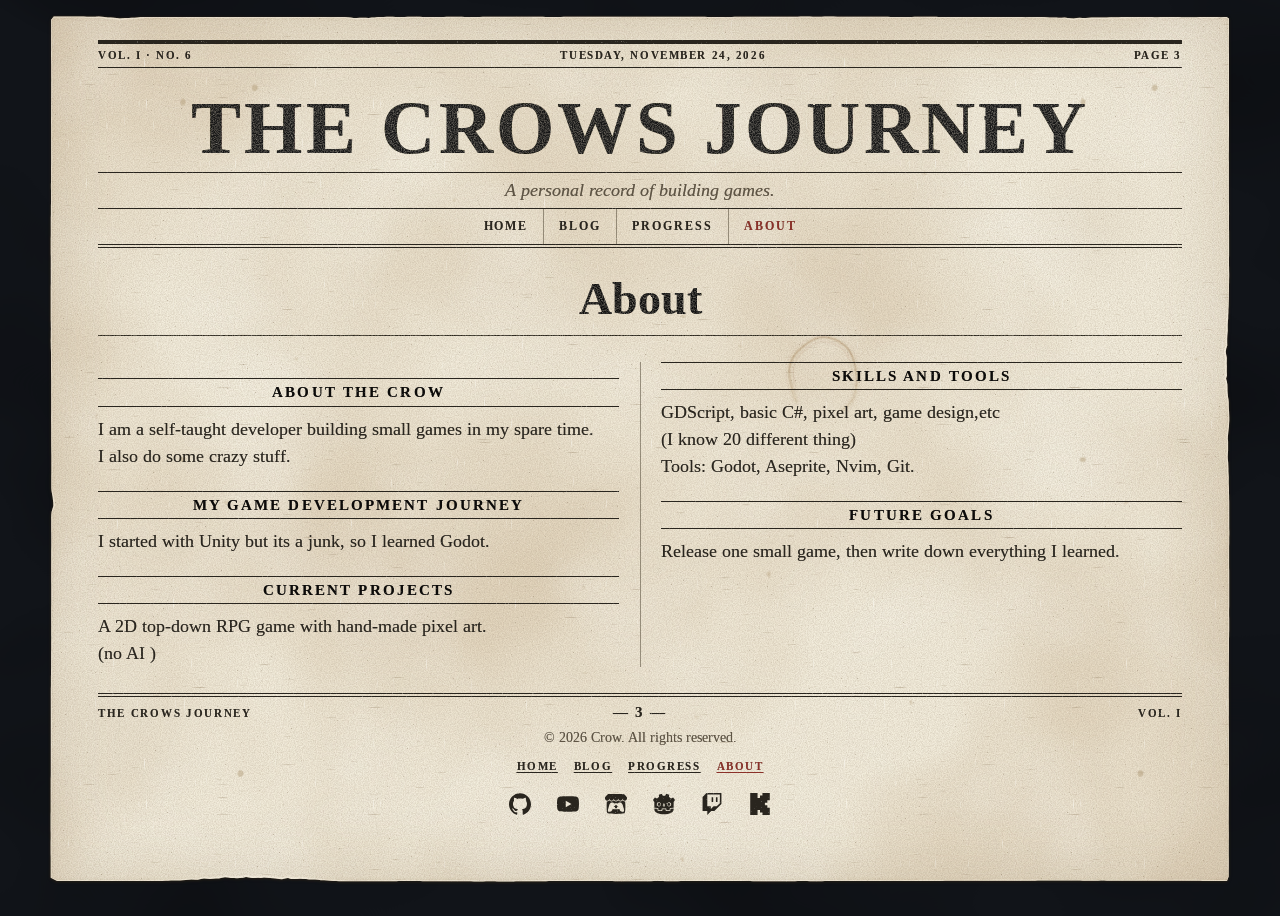
==== commit 72d497e7: "Publish website: 0 new, 12 updated, 0 removed Published from the Writing Desk editor on 2026-11-24T0" ====
--- a/about/index.html
+++ b/about/index.html
@@ -1,4 +1,4 @@
-<!doctype html><html lang="en"><head><meta charset="utf-8"><meta name="viewport" content="width=device-width,initial-scale=1"><title>About | The Crows Journey</title><meta name="description" content="Development logs, programming notes and experiments from building games."><link rel="icon" href="data:image/svg+xml,%3Csvg%20xmlns%3D%22http%3A%2F%2Fwww.w3.org%2F2000%2Fsvg%22%20viewBox%3D%220%200%2032%2032%22%3E%3Crect%20width%3D%2232%22%20height%3D%2232%22%20fill%3D%22%23F6F0E0%22%2F%3E%3Cpath%20d%3D%22M5%205h22v22H5z%22%20fill%3D%22none%22%20stroke%3D%22%2329251E%22%20stroke-width%3D%222%22%2F%3E%3Cpath%20d%3D%22M9%2010h14M9%2015h14M9%2020h9%22%20stroke%3D%22%2329251E%22%20stroke-width%3D%222%22%2F%3E%3C%2Fsvg%3E"><link rel="preload" href="/fonts/LiberationSerif-Regular.woff" as="font" type="font/woff" crossorigin><link rel="preload" href="/fonts/LiberationSerif-Bold.woff" as="font" type="font/woff" crossorigin><link rel="stylesheet" href="/style.css?v=6475917e"><link rel="stylesheet" href="/lightbox.css?v=a3bf4f7c"></head><body class="site"><a class="skip" href="#main">Skip to the content</a><svg class="defs" width="0" height="0" aria-hidden="true" focusable="false"><defs><filter id="ink" x="-1%" y="-5%" width="102%" height="110%"><feTurbulence type="fractalNoise" baseFrequency=".04 .06" numOctaves="2" seed="3" result="w"/><feDisplacementMap in="SourceGraphic" in2="w" scale="1.7" result="d"/><feTurbulence type="fractalNoise" baseFrequency=".9" numOctaves="2" seed="8" result="g"/><feColorMatrix in="g" type="matrix" values="0 0 0 0 0  0 0 0 0 0  0 0 0 0 0  -.9 0 0 0 1.32" result="a"/><feComposite in="d" in2="a" operator="in"/></filter></defs></svg><div class="sheet"><div class="paper"><header class="mast"><p class="strip"><span>Vol. I &middot; No. 6</span><span>Saturday, November 14, 2026</span><span>Page 3</span></p><p class="nameplate"><a href="/">The Crows Journey</a></p><p class="sub">A personal record of building games.</p><nav aria-label="Main"><a href="/">Home</a><a href="/blog/">Blog</a><a href="/progress/">Progress</a><a href="/about/" aria-current="page">About</a></nav></header><div class="wrap one"><main id="main"><h1 class="ptitle">About</h1><div class="body cols"><section class="sec"><h2>About The Crow</h2><p>I am a self-taught developer building small games in my spare time.<br>I also do some crazy stuff.</p></section><section class="sec"><h2>My game development journey</h2><p>I started with  Unity but its a junk, so  I learned Godot.</p></section><section class="sec"><h2>Current projects</h2><p>A 2D top-down RPG game with hand-made pixel art.<br>(no AI )</p></section><section class="sec"><h2>Skills and tools</h2><p>GDScript, basic C#, pixel art, game design,etc<br>(I know 20 different thing)<br>Tools: Godot, Aseprite, Nvim, Git.</p></section><section class="sec"><h2>Future goals</h2><p>Release one small game, then write down everything I learned.</p></section></div></main></div><footer><p class="folio"><span>The Crows Journey</span><span class="pg">&mdash; 3 &mdash;</span><span>Vol. I</span></p><p>© 2026 Crow. All rights reserved.</p><nav class="fnav" aria-label="Footer"><a href="/">Home</a><a href="/blog/">Blog</a><a href="/progress/">Progress</a><a href="/about/" aria-current="page">About</a></nav><ul class="social" aria-label="Social links"><li><a href="https://github.com/iamtwicrow" target="_blank" rel="noopener noreferrer" aria-label="Github (opens in a new tab)" title="Github"><svg class="ico" viewBox="0 0 24 24" aria-hidden="true" focusable="false"><path d="M12 .297c-6.63 0-12 5.373-12 12 0 5.303 3.438 9.8 8.205 11.385.6.113.82-.258.82-.577 0-.285-.01-1.04-.015-2.04-3.338.724-4.042-1.61-4.042-1.61C4.422 18.07 3.633 17.7 3.633 17.7c-1.087-.744.084-.729.084-.729 1.205.084 1.838 1.236 1.838 1.236 1.07 1.835 2.809 1.305 3.495.998.108-.776.417-1.305.76-1.605-2.665-.3-5.466-1.332-5.466-5.93 0-1.31.465-2.38 1.235-3.22-.135-.303-.54-1.523.105-3.176 0 0 1.005-.322 3.3 1.23.96-.267 1.98-.399 3-.405 1.02.006 2.04.138 3 .405 2.28-1.552 3.285-1.23 3.285-1.23.645 1.653.24 2.873.12 3.176.765.84 1.23 1.91 1.23 3.22 0 4.61-2.805 5.625-5.475 5.92.42.36.81 1.096.81 2.22 0 1.606-.015 2.896-.015 3.286 0 .315.21.69.825.57C20.565 22.092 24 17.592 24 12.297c0-6.627-5.373-12-12-12"/></svg></a></li><li><a href="https://www.youtube.com/@twicrow" target="_blank" rel="noopener noreferrer" aria-label="Youtube (opens in a new tab)" title="Youtube"><svg class="ico" viewBox="0 0 24 24" aria-hidden="true" focusable="false"><path d="M23.498 6.186a3.016 3.016 0 0 0-2.122-2.136C19.505 3.545 12 3.545 12 3.545s-7.505 0-9.377.505A3.017 3.017 0 0 0 .502 6.186C0 8.07 0 12 0 12s0 3.93.502 5.814a3.016 3.016 0 0 0 2.122 2.136c1.871.505 9.376.505 9.376.505s7.505 0 9.377-.505a3.015 3.015 0 0 0 2.122-2.136C24 15.93 24 12 24 12s0-3.93-.502-5.814zM9.545 15.568V8.432L15.818 12l-6.273 3.568z"/></svg></a></li><li><a href="https://twicrow.itch.io/" target="_blank" rel="noopener noreferrer" aria-label="Itch (opens in a new tab)" title="Itch"><svg class="ico" viewBox="0 0 24 24" aria-hidden="true" focusable="false"><path d="M3.13 1.338C2.08 1.96.02 4.328 0 4.95v1.03c0 1.303 1.22 2.45 2.325 2.45 1.33 0 2.436-1.102 2.436-2.41 0 1.308 1.07 2.41 2.4 2.41 1.328 0 2.362-1.102 2.362-2.41 0 1.308 1.137 2.41 2.466 2.41h.024c1.33 0 2.466-1.102 2.466-2.41 0 1.308 1.034 2.41 2.363 2.41 1.33 0 2.4-1.102 2.4-2.41 0 1.308 1.106 2.41 2.435 2.41C22.78 8.43 24 7.282 24 5.98V4.95c-.02-.62-2.082-2.99-3.13-3.612-3.253-.114-5.508-.134-8.87-.133-3.362 0-7.945.053-8.87.133zm6.376 6.477a2.74 2.74 0 0 1-.468.602c-.5.49-1.19.795-1.947.795a2.786 2.786 0 0 1-1.95-.795c-.182-.178-.32-.37-.446-.59-.127.222-.303.412-.486.59a2.788 2.788 0 0 1-1.95.795c-.092 0-.187-.025-.264-.052-.107 1.113-.152 2.176-.168 2.95v.005l-.006 1.167c.02 2.334-.23 7.564 1.03 8.85 1.952.454 5.545.662 9.15.663 3.605 0 7.198-.21 9.15-.664 1.26-1.284 1.01-6.514 1.03-8.848l-.006-1.167v-.004c-.016-.775-.06-1.838-.168-2.95-.077.026-.172.052-.263.052a2.788 2.788 0 0 1-1.95-.795c-.184-.178-.36-.368-.486-.59-.127.22-.265.412-.447.59a2.786 2.786 0 0 1-1.95.794c-.76 0-1.446-.303-1.948-.793a2.74 2.74 0 0 1-.468-.602 2.738 2.738 0 0 1-.463.602 2.787 2.787 0 0 1-1.95.794h-.16a2.787 2.787 0 0 1-1.95-.793 2.738 2.738 0 0 1-.464-.602zm-2.004 2.59v.002c.795.002 1.5 0 2.373.953.687-.072 1.406-.108 2.125-.107.72 0 1.438.035 2.125.107.873-.953 1.578-.95 2.372-.953.376 0 1.876 0 2.92 2.934l1.123 4.028c.832 2.995-.266 3.068-1.636 3.07-2.03-.075-3.156-1.55-3.156-3.025-1.124.184-2.436.276-3.748.277-1.312 0-2.624-.093-3.748-.277 0 1.475-1.125 2.95-3.156 3.026-1.37-.004-2.468-.077-1.636-3.072l1.122-4.027c1.045-2.934 2.545-2.934 2.92-2.934zM12 12.714c-.002.002-2.14 1.964-2.523 2.662l1.4-.056v1.22c0 .056.56.033 1.123.007.562.026 1.124.05 1.124-.008v-1.22l1.4.055C14.138 14.677 12 12.713 12 12.713z"/></svg></a></li><li><a href="https://forum.godotengine.org/u/death3666/" target="_blank" rel="noopener noreferrer" aria-label="Godot (opens in a new tab)" title="Godot"><svg class="ico" viewBox="0 0 24 24" aria-hidden="true" focusable="false"><path d="M9.5598.683c-1.096.244-2.1812.5831-3.1983 1.0951.023.8981.081 1.7582.199 2.6323-.395.253-.81.47-1.178.766-.375.288-.7581.564-1.0971.9011-.6781-.448-1.3962-.869-2.1352-1.2411C1.3532 5.6934.608 6.6186 0 7.6546c.458.7411.936 1.4352 1.4521 2.0942h.014v6.3565c.012 0 .023 0 .035.003l3.8963.376c.204.02.364.184.378.3891l.12 1.7201 3.3994.242.234-1.587c.03-.206.207-.358.415-.358h4.1114c.208 0 .385.152.415.358l.234 1.587 3.3993-.242.12-1.72a.4196.4196 0 01.378-.3891l3.8954-.376c.012 0 .023-.003.035-.003v-.5071h.002V9.7498h.014c.516-.659.994-1.3531 1.4521-2.0942-.608-1.036-1.3541-1.9611-2.1512-2.8192-.739.372-1.4571.793-2.1352 1.2411-.339-.337-.721-.613-1.096-.901-.369-.296-.7841-.5131-1.1781-.7661.117-.8741.175-1.7342.199-2.6323-1.0171-.512-2.1012-.851-3.1983-1.095-.438.736-.838 1.533-1.1871 2.3121-.414-.069-.829-.094-1.2461-.099h-.016c-.417.005-.832.03-1.2461.099-.349-.779-.749-1.576-1.1881-2.3121l.001-.001zM6.4765 9.9889c1.2971 0 2.3492 1.0511 2.3492 2.3482s-1.052 2.3482-2.3492 2.3482c-1.296 0-2.3482-1.051-2.3482-2.3482 0-1.297 1.0511-2.3482 2.3482-2.3482zm11.049 0c1.296 0 2.3482 1.0511 2.3482 2.3482s-1.0511 2.3482-2.3482 2.3482-2.3492-1.051-2.3492-2.3482c0-1.297 1.051-2.3482 2.3492-2.3482zm-10.824.9301c-.861 0-1.559.698-1.559 1.5591s.698 1.5582 1.559 1.5582c.8611 0 1.5592-.698 1.5592-1.5582 0-.86-.697-1.559-1.5591-1.559zm10.598 0c-.8611 0-1.5582.698-1.5582 1.5591s.697 1.5582 1.5581 1.5582c.8611 0 1.5592-.698 1.5592-1.5582 0-.86-.697-1.559-1.5592-1.559zm-5.2985.453c.417 0 .757.308.757.6871v2.1622c0 .379-.339.687-.757.687s-.756-.308-.756-.687V12.059c0-.379.339-.687.756-.687zM1.4601 16.9464c.002.377.006.789.006.871 0 3.7014 4.6944 5.4795 10.5269 5.5005h.014c5.8325-.02 10.5259-1.7991 10.5259-5.5004 0-.084.005-.495.007-.871l-3.5023.338-.121 1.729a.421.421 0 01-.389.3901l-4.1814.296a.4203.4203 0 01-.415-.358l-.238-1.6141h-3.3863l-.238 1.6141a.4192.4192 0 01-.4451.357l-4.1513-.296c-.208-.015-.375-.181-.389-.389l-.12-1.7292-3.5044-.337z"/></svg></a></li><li><a href="https://www.twitch.tv/iamtwicrow" target="_blank" rel="noopener noreferrer" aria-label="Twitch (opens in a new tab)" title="Twitch"><svg class="ico" viewBox="0 0 24 24" aria-hidden="true" focusable="false"><path d="M11.571 4.714h1.715v5.143H11.57zm4.715 0H18v5.143h-1.714zM6 0L1.714 4.286v15.428h5.143V24l4.286-4.286h3.428L22.286 12V0zm14.571 11.143l-3.428 3.428h-3.429l-3 3v-3H6.857V1.714h13.714Z"/></svg></a></li><li><a href="https://kick.com/twicrow" target="_blank" rel="noopener noreferrer" aria-label="Kick (opens in a new tab)" title="Kick"><svg class="ico" viewBox="0 0 24 24" aria-hidden="true" focusable="false"><path d="M1.333 0h8v5.333H12V2.667h2.667V0h8v8H20v2.667h-2.667v2.666H20V16h2.667v8h-8v-2.667H12v-2.666H9.333V24h-8Z"/></svg></a></li></ul></footer></div></div><script>(function () {
+<!doctype html><html lang="en"><head><meta charset="utf-8"><meta name="viewport" content="width=device-width,initial-scale=1"><title>About | The Crows Journey</title><meta name="description" content="Development logs, programming notes and experiments from building games."><link rel="icon" href="data:image/svg+xml,%3Csvg%20xmlns%3D%22http%3A%2F%2Fwww.w3.org%2F2000%2Fsvg%22%20viewBox%3D%220%200%2032%2032%22%3E%3Crect%20width%3D%2232%22%20height%3D%2232%22%20fill%3D%22%23F6F0E0%22%2F%3E%3Cpath%20d%3D%22M5%205h22v22H5z%22%20fill%3D%22none%22%20stroke%3D%22%2329251E%22%20stroke-width%3D%222%22%2F%3E%3Cpath%20d%3D%22M9%2010h14M9%2015h14M9%2020h9%22%20stroke%3D%22%2329251E%22%20stroke-width%3D%222%22%2F%3E%3C%2Fsvg%3E"><link rel="preload" href="/fonts/LiberationSerif-Regular.woff" as="font" type="font/woff" crossorigin><link rel="preload" href="/fonts/LiberationSerif-Bold.woff" as="font" type="font/woff" crossorigin><link rel="stylesheet" href="/style.css?v=6475917e"><link rel="stylesheet" href="/lightbox.css?v=a3bf4f7c"></head><body class="site"><a class="skip" href="#main">Skip to the content</a><svg class="defs" width="0" height="0" aria-hidden="true" focusable="false"><defs><filter id="ink" x="-1%" y="-5%" width="102%" height="110%"><feTurbulence type="fractalNoise" baseFrequency=".04 .06" numOctaves="2" seed="3" result="w"/><feDisplacementMap in="SourceGraphic" in2="w" scale="1.7" result="d"/><feTurbulence type="fractalNoise" baseFrequency=".9" numOctaves="2" seed="8" result="g"/><feColorMatrix in="g" type="matrix" values="0 0 0 0 0  0 0 0 0 0  0 0 0 0 0  -.9 0 0 0 1.32" result="a"/><feComposite in="d" in2="a" operator="in"/></filter></defs></svg><div class="sheet"><div class="paper"><header class="mast"><p class="strip"><span>Vol. I &middot; No. 6</span><span>Tuesday, November 24, 2026</span><span>Page 3</span></p><p class="nameplate"><a href="/">The Crows Journey</a></p><p class="sub">A personal record of building games.</p><nav aria-label="Main"><a href="/">Home</a><a href="/blog/">Blog</a><a href="/progress/">Progress</a><a href="/about/" aria-current="page">About</a></nav></header><div class="wrap one"><main id="main"><h1 class="ptitle">About</h1><div class="body cols"><section class="sec"><h2>About The Crow</h2><p>I am a self-taught developer building small games in my spare time.<br>I also do some crazy stuff.</p></section><section class="sec"><h2>My game development journey</h2><p>I started with  Unity but its a junk, so  I learned Godot.</p></section><section class="sec"><h2>Current projects</h2><p>A 2D top-down RPG game with hand-made pixel art.<br>(no AI )</p></section><section class="sec"><h2>Skills and tools</h2><p>GDScript, basic C#, pixel art, game design,etc<br>(I know 20 different thing)<br>Tools: Godot, Aseprite, Nvim, Git.</p></section><section class="sec"><h2>Future goals</h2><p>Release one small game, then write down everything I learned.</p></section></div></main></div><footer><p class="folio"><span>The Crows Journey</span><span class="pg">&mdash; 3 &mdash;</span><span>Vol. I</span></p><p>© 2026 Crow. All rights reserved.</p><nav class="fnav" aria-label="Footer"><a href="/">Home</a><a href="/blog/">Blog</a><a href="/progress/">Progress</a><a href="/about/" aria-current="page">About</a></nav><ul class="social" aria-label="Social links"><li><a href="https://github.com/iamtwicrow" target="_blank" rel="noopener noreferrer" aria-label="Github (opens in a new tab)" title="Github"><svg class="ico" viewBox="0 0 24 24" aria-hidden="true" focusable="false"><path d="M12 .297c-6.63 0-12 5.373-12 12 0 5.303 3.438 9.8 8.205 11.385.6.113.82-.258.82-.577 0-.285-.01-1.04-.015-2.04-3.338.724-4.042-1.61-4.042-1.61C4.422 18.07 3.633 17.7 3.633 17.7c-1.087-.744.084-.729.084-.729 1.205.084 1.838 1.236 1.838 1.236 1.07 1.835 2.809 1.305 3.495.998.108-.776.417-1.305.76-1.605-2.665-.3-5.466-1.332-5.466-5.93 0-1.31.465-2.38 1.235-3.22-.135-.303-.54-1.523.105-3.176 0 0 1.005-.322 3.3 1.23.96-.267 1.98-.399 3-.405 1.02.006 2.04.138 3 .405 2.28-1.552 3.285-1.23 3.285-1.23.645 1.653.24 2.873.12 3.176.765.84 1.23 1.91 1.23 3.22 0 4.61-2.805 5.625-5.475 5.92.42.36.81 1.096.81 2.22 0 1.606-.015 2.896-.015 3.286 0 .315.21.69.825.57C20.565 22.092 24 17.592 24 12.297c0-6.627-5.373-12-12-12"/></svg></a></li><li><a href="https://www.youtube.com/@twicrow" target="_blank" rel="noopener noreferrer" aria-label="Youtube (opens in a new tab)" title="Youtube"><svg class="ico" viewBox="0 0 24 24" aria-hidden="true" focusable="false"><path d="M23.498 6.186a3.016 3.016 0 0 0-2.122-2.136C19.505 3.545 12 3.545 12 3.545s-7.505 0-9.377.505A3.017 3.017 0 0 0 .502 6.186C0 8.07 0 12 0 12s0 3.93.502 5.814a3.016 3.016 0 0 0 2.122 2.136c1.871.505 9.376.505 9.376.505s7.505 0 9.377-.505a3.015 3.015 0 0 0 2.122-2.136C24 15.93 24 12 24 12s0-3.93-.502-5.814zM9.545 15.568V8.432L15.818 12l-6.273 3.568z"/></svg></a></li><li><a href="https://twicrow.itch.io/" target="_blank" rel="noopener noreferrer" aria-label="Itch (opens in a new tab)" title="Itch"><svg class="ico" viewBox="0 0 24 24" aria-hidden="true" focusable="false"><path d="M3.13 1.338C2.08 1.96.02 4.328 0 4.95v1.03c0 1.303 1.22 2.45 2.325 2.45 1.33 0 2.436-1.102 2.436-2.41 0 1.308 1.07 2.41 2.4 2.41 1.328 0 2.362-1.102 2.362-2.41 0 1.308 1.137 2.41 2.466 2.41h.024c1.33 0 2.466-1.102 2.466-2.41 0 1.308 1.034 2.41 2.363 2.41 1.33 0 2.4-1.102 2.4-2.41 0 1.308 1.106 2.41 2.435 2.41C22.78 8.43 24 7.282 24 5.98V4.95c-.02-.62-2.082-2.99-3.13-3.612-3.253-.114-5.508-.134-8.87-.133-3.362 0-7.945.053-8.87.133zm6.376 6.477a2.74 2.74 0 0 1-.468.602c-.5.49-1.19.795-1.947.795a2.786 2.786 0 0 1-1.95-.795c-.182-.178-.32-.37-.446-.59-.127.222-.303.412-.486.59a2.788 2.788 0 0 1-1.95.795c-.092 0-.187-.025-.264-.052-.107 1.113-.152 2.176-.168 2.95v.005l-.006 1.167c.02 2.334-.23 7.564 1.03 8.85 1.952.454 5.545.662 9.15.663 3.605 0 7.198-.21 9.15-.664 1.26-1.284 1.01-6.514 1.03-8.848l-.006-1.167v-.004c-.016-.775-.06-1.838-.168-2.95-.077.026-.172.052-.263.052a2.788 2.788 0 0 1-1.95-.795c-.184-.178-.36-.368-.486-.59-.127.22-.265.412-.447.59a2.786 2.786 0 0 1-1.95.794c-.76 0-1.446-.303-1.948-.793a2.74 2.74 0 0 1-.468-.602 2.738 2.738 0 0 1-.463.602 2.787 2.787 0 0 1-1.95.794h-.16a2.787 2.787 0 0 1-1.95-.793 2.738 2.738 0 0 1-.464-.602zm-2.004 2.59v.002c.795.002 1.5 0 2.373.953.687-.072 1.406-.108 2.125-.107.72 0 1.438.035 2.125.107.873-.953 1.578-.95 2.372-.953.376 0 1.876 0 2.92 2.934l1.123 4.028c.832 2.995-.266 3.068-1.636 3.07-2.03-.075-3.156-1.55-3.156-3.025-1.124.184-2.436.276-3.748.277-1.312 0-2.624-.093-3.748-.277 0 1.475-1.125 2.95-3.156 3.026-1.37-.004-2.468-.077-1.636-3.072l1.122-4.027c1.045-2.934 2.545-2.934 2.92-2.934zM12 12.714c-.002.002-2.14 1.964-2.523 2.662l1.4-.056v1.22c0 .056.56.033 1.123.007.562.026 1.124.05 1.124-.008v-1.22l1.4.055C14.138 14.677 12 12.713 12 12.713z"/></svg></a></li><li><a href="https://forum.godotengine.org/u/death3666/" target="_blank" rel="noopener noreferrer" aria-label="Godot (opens in a new tab)" title="Godot"><svg class="ico" viewBox="0 0 24 24" aria-hidden="true" focusable="false"><path d="M9.5598.683c-1.096.244-2.1812.5831-3.1983 1.0951.023.8981.081 1.7582.199 2.6323-.395.253-.81.47-1.178.766-.375.288-.7581.564-1.0971.9011-.6781-.448-1.3962-.869-2.1352-1.2411C1.3532 5.6934.608 6.6186 0 7.6546c.458.7411.936 1.4352 1.4521 2.0942h.014v6.3565c.012 0 .023 0 .035.003l3.8963.376c.204.02.364.184.378.3891l.12 1.7201 3.3994.242.234-1.587c.03-.206.207-.358.415-.358h4.1114c.208 0 .385.152.415.358l.234 1.587 3.3993-.242.12-1.72a.4196.4196 0 01.378-.3891l3.8954-.376c.012 0 .023-.003.035-.003v-.5071h.002V9.7498h.014c.516-.659.994-1.3531 1.4521-2.0942-.608-1.036-1.3541-1.9611-2.1512-2.8192-.739.372-1.4571.793-2.1352 1.2411-.339-.337-.721-.613-1.096-.901-.369-.296-.7841-.5131-1.1781-.7661.117-.8741.175-1.7342.199-2.6323-1.0171-.512-2.1012-.851-3.1983-1.095-.438.736-.838 1.533-1.1871 2.3121-.414-.069-.829-.094-1.2461-.099h-.016c-.417.005-.832.03-1.2461.099-.349-.779-.749-1.576-1.1881-2.3121l.001-.001zM6.4765 9.9889c1.2971 0 2.3492 1.0511 2.3492 2.3482s-1.052 2.3482-2.3492 2.3482c-1.296 0-2.3482-1.051-2.3482-2.3482 0-1.297 1.0511-2.3482 2.3482-2.3482zm11.049 0c1.296 0 2.3482 1.0511 2.3482 2.3482s-1.0511 2.3482-2.3482 2.3482-2.3492-1.051-2.3492-2.3482c0-1.297 1.051-2.3482 2.3492-2.3482zm-10.824.9301c-.861 0-1.559.698-1.559 1.5591s.698 1.5582 1.559 1.5582c.8611 0 1.5592-.698 1.5592-1.5582 0-.86-.697-1.559-1.5591-1.559zm10.598 0c-.8611 0-1.5582.698-1.5582 1.5591s.697 1.5582 1.5581 1.5582c.8611 0 1.5592-.698 1.5592-1.5582 0-.86-.697-1.559-1.5592-1.559zm-5.2985.453c.417 0 .757.308.757.6871v2.1622c0 .379-.339.687-.757.687s-.756-.308-.756-.687V12.059c0-.379.339-.687.756-.687zM1.4601 16.9464c.002.377.006.789.006.871 0 3.7014 4.6944 5.4795 10.5269 5.5005h.014c5.8325-.02 10.5259-1.7991 10.5259-5.5004 0-.084.005-.495.007-.871l-3.5023.338-.121 1.729a.421.421 0 01-.389.3901l-4.1814.296a.4203.4203 0 01-.415-.358l-.238-1.6141h-3.3863l-.238 1.6141a.4192.4192 0 01-.4451.357l-4.1513-.296c-.208-.015-.375-.181-.389-.389l-.12-1.7292-3.5044-.337z"/></svg></a></li><li><a href="https://www.twitch.tv/iamtwicrow" target="_blank" rel="noopener noreferrer" aria-label="Twitch (opens in a new tab)" title="Twitch"><svg class="ico" viewBox="0 0 24 24" aria-hidden="true" focusable="false"><path d="M11.571 4.714h1.715v5.143H11.57zm4.715 0H18v5.143h-1.714zM6 0L1.714 4.286v15.428h5.143V24l4.286-4.286h3.428L22.286 12V0zm14.571 11.143l-3.428 3.428h-3.429l-3 3v-3H6.857V1.714h13.714Z"/></svg></a></li><li><a href="https://kick.com/twicrow" target="_blank" rel="noopener noreferrer" aria-label="Kick (opens in a new tab)" title="Kick"><svg class="ico" viewBox="0 0 24 24" aria-hidden="true" focusable="false"><path d="M1.333 0h8v5.333H12V2.667h2.667V0h8v8H20v2.667h-2.667v2.666H20V16h2.667v8h-8v-2.667H12v-2.666H9.333V24h-8Z"/></svg></a></li></ul></footer></div></div><script>(function () {
   var paper = document.querySelector('.sheet > .paper');
   if (!paper || !window.CSS || !CSS.supports || !CSS.supports('clip-path', 'path("M0 0L1 0L1 1Z")')) return;
   var rim = document.createElement('i');
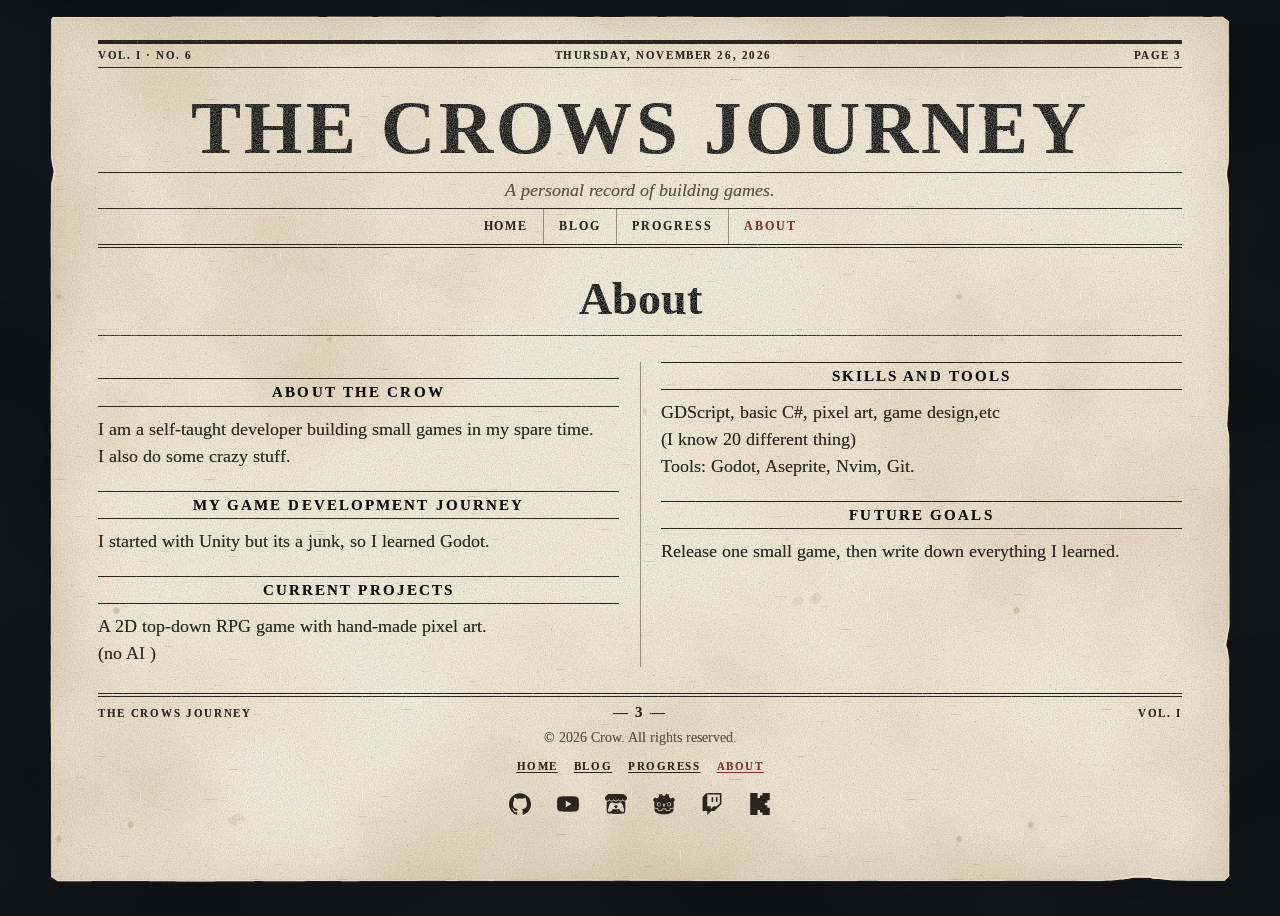
==== commit 0349c6ad: "Publish website: 0 new, 12 updated, 0 removed Published from the Writing Desk editor on 2026-11-26T0" ====
--- a/about/index.html
+++ b/about/index.html
@@ -1,4 +1,4 @@
-<!doctype html><html lang="en"><head><meta charset="utf-8"><meta name="viewport" content="width=device-width,initial-scale=1"><title>About | The Crows Journey</title><meta name="description" content="Development logs, programming notes and experiments from building games."><link rel="icon" href="data:image/svg+xml,%3Csvg%20xmlns%3D%22http%3A%2F%2Fwww.w3.org%2F2000%2Fsvg%22%20viewBox%3D%220%200%2032%2032%22%3E%3Crect%20width%3D%2232%22%20height%3D%2232%22%20fill%3D%22%23F6F0E0%22%2F%3E%3Cpath%20d%3D%22M5%205h22v22H5z%22%20fill%3D%22none%22%20stroke%3D%22%2329251E%22%20stroke-width%3D%222%22%2F%3E%3Cpath%20d%3D%22M9%2010h14M9%2015h14M9%2020h9%22%20stroke%3D%22%2329251E%22%20stroke-width%3D%222%22%2F%3E%3C%2Fsvg%3E"><link rel="preload" href="/fonts/LiberationSerif-Regular.woff" as="font" type="font/woff" crossorigin><link rel="preload" href="/fonts/LiberationSerif-Bold.woff" as="font" type="font/woff" crossorigin><link rel="stylesheet" href="/style.css?v=6475917e"><link rel="stylesheet" href="/lightbox.css?v=a3bf4f7c"></head><body class="site"><a class="skip" href="#main">Skip to the content</a><svg class="defs" width="0" height="0" aria-hidden="true" focusable="false"><defs><filter id="ink" x="-1%" y="-5%" width="102%" height="110%"><feTurbulence type="fractalNoise" baseFrequency=".04 .06" numOctaves="2" seed="3" result="w"/><feDisplacementMap in="SourceGraphic" in2="w" scale="1.7" result="d"/><feTurbulence type="fractalNoise" baseFrequency=".9" numOctaves="2" seed="8" result="g"/><feColorMatrix in="g" type="matrix" values="0 0 0 0 0  0 0 0 0 0  0 0 0 0 0  -.9 0 0 0 1.32" result="a"/><feComposite in="d" in2="a" operator="in"/></filter></defs></svg><div class="sheet"><div class="paper"><header class="mast"><p class="strip"><span>Vol. I &middot; No. 6</span><span>Tuesday, November 24, 2026</span><span>Page 3</span></p><p class="nameplate"><a href="/">The Crows Journey</a></p><p class="sub">A personal record of building games.</p><nav aria-label="Main"><a href="/">Home</a><a href="/blog/">Blog</a><a href="/progress/">Progress</a><a href="/about/" aria-current="page">About</a></nav></header><div class="wrap one"><main id="main"><h1 class="ptitle">About</h1><div class="body cols"><section class="sec"><h2>About The Crow</h2><p>I am a self-taught developer building small games in my spare time.<br>I also do some crazy stuff.</p></section><section class="sec"><h2>My game development journey</h2><p>I started with  Unity but its a junk, so  I learned Godot.</p></section><section class="sec"><h2>Current projects</h2><p>A 2D top-down RPG game with hand-made pixel art.<br>(no AI )</p></section><section class="sec"><h2>Skills and tools</h2><p>GDScript, basic C#, pixel art, game design,etc<br>(I know 20 different thing)<br>Tools: Godot, Aseprite, Nvim, Git.</p></section><section class="sec"><h2>Future goals</h2><p>Release one small game, then write down everything I learned.</p></section></div></main></div><footer><p class="folio"><span>The Crows Journey</span><span class="pg">&mdash; 3 &mdash;</span><span>Vol. I</span></p><p>© 2026 Crow. All rights reserved.</p><nav class="fnav" aria-label="Footer"><a href="/">Home</a><a href="/blog/">Blog</a><a href="/progress/">Progress</a><a href="/about/" aria-current="page">About</a></nav><ul class="social" aria-label="Social links"><li><a href="https://github.com/iamtwicrow" target="_blank" rel="noopener noreferrer" aria-label="Github (opens in a new tab)" title="Github"><svg class="ico" viewBox="0 0 24 24" aria-hidden="true" focusable="false"><path d="M12 .297c-6.63 0-12 5.373-12 12 0 5.303 3.438 9.8 8.205 11.385.6.113.82-.258.82-.577 0-.285-.01-1.04-.015-2.04-3.338.724-4.042-1.61-4.042-1.61C4.422 18.07 3.633 17.7 3.633 17.7c-1.087-.744.084-.729.084-.729 1.205.084 1.838 1.236 1.838 1.236 1.07 1.835 2.809 1.305 3.495.998.108-.776.417-1.305.76-1.605-2.665-.3-5.466-1.332-5.466-5.93 0-1.31.465-2.38 1.235-3.22-.135-.303-.54-1.523.105-3.176 0 0 1.005-.322 3.3 1.23.96-.267 1.98-.399 3-.405 1.02.006 2.04.138 3 .405 2.28-1.552 3.285-1.23 3.285-1.23.645 1.653.24 2.873.12 3.176.765.84 1.23 1.91 1.23 3.22 0 4.61-2.805 5.625-5.475 5.92.42.36.81 1.096.81 2.22 0 1.606-.015 2.896-.015 3.286 0 .315.21.69.825.57C20.565 22.092 24 17.592 24 12.297c0-6.627-5.373-12-12-12"/></svg></a></li><li><a href="https://www.youtube.com/@twicrow" target="_blank" rel="noopener noreferrer" aria-label="Youtube (opens in a new tab)" title="Youtube"><svg class="ico" viewBox="0 0 24 24" aria-hidden="true" focusable="false"><path d="M23.498 6.186a3.016 3.016 0 0 0-2.122-2.136C19.505 3.545 12 3.545 12 3.545s-7.505 0-9.377.505A3.017 3.017 0 0 0 .502 6.186C0 8.07 0 12 0 12s0 3.93.502 5.814a3.016 3.016 0 0 0 2.122 2.136c1.871.505 9.376.505 9.376.505s7.505 0 9.377-.505a3.015 3.015 0 0 0 2.122-2.136C24 15.93 24 12 24 12s0-3.93-.502-5.814zM9.545 15.568V8.432L15.818 12l-6.273 3.568z"/></svg></a></li><li><a href="https://twicrow.itch.io/" target="_blank" rel="noopener noreferrer" aria-label="Itch (opens in a new tab)" title="Itch"><svg class="ico" viewBox="0 0 24 24" aria-hidden="true" focusable="false"><path d="M3.13 1.338C2.08 1.96.02 4.328 0 4.95v1.03c0 1.303 1.22 2.45 2.325 2.45 1.33 0 2.436-1.102 2.436-2.41 0 1.308 1.07 2.41 2.4 2.41 1.328 0 2.362-1.102 2.362-2.41 0 1.308 1.137 2.41 2.466 2.41h.024c1.33 0 2.466-1.102 2.466-2.41 0 1.308 1.034 2.41 2.363 2.41 1.33 0 2.4-1.102 2.4-2.41 0 1.308 1.106 2.41 2.435 2.41C22.78 8.43 24 7.282 24 5.98V4.95c-.02-.62-2.082-2.99-3.13-3.612-3.253-.114-5.508-.134-8.87-.133-3.362 0-7.945.053-8.87.133zm6.376 6.477a2.74 2.74 0 0 1-.468.602c-.5.49-1.19.795-1.947.795a2.786 2.786 0 0 1-1.95-.795c-.182-.178-.32-.37-.446-.59-.127.222-.303.412-.486.59a2.788 2.788 0 0 1-1.95.795c-.092 0-.187-.025-.264-.052-.107 1.113-.152 2.176-.168 2.95v.005l-.006 1.167c.02 2.334-.23 7.564 1.03 8.85 1.952.454 5.545.662 9.15.663 3.605 0 7.198-.21 9.15-.664 1.26-1.284 1.01-6.514 1.03-8.848l-.006-1.167v-.004c-.016-.775-.06-1.838-.168-2.95-.077.026-.172.052-.263.052a2.788 2.788 0 0 1-1.95-.795c-.184-.178-.36-.368-.486-.59-.127.22-.265.412-.447.59a2.786 2.786 0 0 1-1.95.794c-.76 0-1.446-.303-1.948-.793a2.74 2.74 0 0 1-.468-.602 2.738 2.738 0 0 1-.463.602 2.787 2.787 0 0 1-1.95.794h-.16a2.787 2.787 0 0 1-1.95-.793 2.738 2.738 0 0 1-.464-.602zm-2.004 2.59v.002c.795.002 1.5 0 2.373.953.687-.072 1.406-.108 2.125-.107.72 0 1.438.035 2.125.107.873-.953 1.578-.95 2.372-.953.376 0 1.876 0 2.92 2.934l1.123 4.028c.832 2.995-.266 3.068-1.636 3.07-2.03-.075-3.156-1.55-3.156-3.025-1.124.184-2.436.276-3.748.277-1.312 0-2.624-.093-3.748-.277 0 1.475-1.125 2.95-3.156 3.026-1.37-.004-2.468-.077-1.636-3.072l1.122-4.027c1.045-2.934 2.545-2.934 2.92-2.934zM12 12.714c-.002.002-2.14 1.964-2.523 2.662l1.4-.056v1.22c0 .056.56.033 1.123.007.562.026 1.124.05 1.124-.008v-1.22l1.4.055C14.138 14.677 12 12.713 12 12.713z"/></svg></a></li><li><a href="https://forum.godotengine.org/u/death3666/" target="_blank" rel="noopener noreferrer" aria-label="Godot (opens in a new tab)" title="Godot"><svg class="ico" viewBox="0 0 24 24" aria-hidden="true" focusable="false"><path d="M9.5598.683c-1.096.244-2.1812.5831-3.1983 1.0951.023.8981.081 1.7582.199 2.6323-.395.253-.81.47-1.178.766-.375.288-.7581.564-1.0971.9011-.6781-.448-1.3962-.869-2.1352-1.2411C1.3532 5.6934.608 6.6186 0 7.6546c.458.7411.936 1.4352 1.4521 2.0942h.014v6.3565c.012 0 .023 0 .035.003l3.8963.376c.204.02.364.184.378.3891l.12 1.7201 3.3994.242.234-1.587c.03-.206.207-.358.415-.358h4.1114c.208 0 .385.152.415.358l.234 1.587 3.3993-.242.12-1.72a.4196.4196 0 01.378-.3891l3.8954-.376c.012 0 .023-.003.035-.003v-.5071h.002V9.7498h.014c.516-.659.994-1.3531 1.4521-2.0942-.608-1.036-1.3541-1.9611-2.1512-2.8192-.739.372-1.4571.793-2.1352 1.2411-.339-.337-.721-.613-1.096-.901-.369-.296-.7841-.5131-1.1781-.7661.117-.8741.175-1.7342.199-2.6323-1.0171-.512-2.1012-.851-3.1983-1.095-.438.736-.838 1.533-1.1871 2.3121-.414-.069-.829-.094-1.2461-.099h-.016c-.417.005-.832.03-1.2461.099-.349-.779-.749-1.576-1.1881-2.3121l.001-.001zM6.4765 9.9889c1.2971 0 2.3492 1.0511 2.3492 2.3482s-1.052 2.3482-2.3492 2.3482c-1.296 0-2.3482-1.051-2.3482-2.3482 0-1.297 1.0511-2.3482 2.3482-2.3482zm11.049 0c1.296 0 2.3482 1.0511 2.3482 2.3482s-1.0511 2.3482-2.3482 2.3482-2.3492-1.051-2.3492-2.3482c0-1.297 1.051-2.3482 2.3492-2.3482zm-10.824.9301c-.861 0-1.559.698-1.559 1.5591s.698 1.5582 1.559 1.5582c.8611 0 1.5592-.698 1.5592-1.5582 0-.86-.697-1.559-1.5591-1.559zm10.598 0c-.8611 0-1.5582.698-1.5582 1.5591s.697 1.5582 1.5581 1.5582c.8611 0 1.5592-.698 1.5592-1.5582 0-.86-.697-1.559-1.5592-1.559zm-5.2985.453c.417 0 .757.308.757.6871v2.1622c0 .379-.339.687-.757.687s-.756-.308-.756-.687V12.059c0-.379.339-.687.756-.687zM1.4601 16.9464c.002.377.006.789.006.871 0 3.7014 4.6944 5.4795 10.5269 5.5005h.014c5.8325-.02 10.5259-1.7991 10.5259-5.5004 0-.084.005-.495.007-.871l-3.5023.338-.121 1.729a.421.421 0 01-.389.3901l-4.1814.296a.4203.4203 0 01-.415-.358l-.238-1.6141h-3.3863l-.238 1.6141a.4192.4192 0 01-.4451.357l-4.1513-.296c-.208-.015-.375-.181-.389-.389l-.12-1.7292-3.5044-.337z"/></svg></a></li><li><a href="https://www.twitch.tv/iamtwicrow" target="_blank" rel="noopener noreferrer" aria-label="Twitch (opens in a new tab)" title="Twitch"><svg class="ico" viewBox="0 0 24 24" aria-hidden="true" focusable="false"><path d="M11.571 4.714h1.715v5.143H11.57zm4.715 0H18v5.143h-1.714zM6 0L1.714 4.286v15.428h5.143V24l4.286-4.286h3.428L22.286 12V0zm14.571 11.143l-3.428 3.428h-3.429l-3 3v-3H6.857V1.714h13.714Z"/></svg></a></li><li><a href="https://kick.com/twicrow" target="_blank" rel="noopener noreferrer" aria-label="Kick (opens in a new tab)" title="Kick"><svg class="ico" viewBox="0 0 24 24" aria-hidden="true" focusable="false"><path d="M1.333 0h8v5.333H12V2.667h2.667V0h8v8H20v2.667h-2.667v2.666H20V16h2.667v8h-8v-2.667H12v-2.666H9.333V24h-8Z"/></svg></a></li></ul></footer></div></div><script>(function () {
+<!doctype html><html lang="en"><head><meta charset="utf-8"><meta name="viewport" content="width=device-width,initial-scale=1"><title>About | The Crows Journey</title><meta name="description" content="Development logs, programming notes and experiments from building games."><link rel="icon" href="data:image/svg+xml,%3Csvg%20xmlns%3D%22http%3A%2F%2Fwww.w3.org%2F2000%2Fsvg%22%20viewBox%3D%220%200%2032%2032%22%3E%3Crect%20width%3D%2232%22%20height%3D%2232%22%20fill%3D%22%23F6F0E0%22%2F%3E%3Cpath%20d%3D%22M5%205h22v22H5z%22%20fill%3D%22none%22%20stroke%3D%22%2329251E%22%20stroke-width%3D%222%22%2F%3E%3Cpath%20d%3D%22M9%2010h14M9%2015h14M9%2020h9%22%20stroke%3D%22%2329251E%22%20stroke-width%3D%222%22%2F%3E%3C%2Fsvg%3E"><link rel="preload" href="/fonts/LiberationSerif-Regular.woff" as="font" type="font/woff" crossorigin><link rel="preload" href="/fonts/LiberationSerif-Bold.woff" as="font" type="font/woff" crossorigin><link rel="stylesheet" href="/style.css?v=6475917e"><link rel="stylesheet" href="/lightbox.css?v=a3bf4f7c"></head><body class="site"><a class="skip" href="#main">Skip to the content</a><svg class="defs" width="0" height="0" aria-hidden="true" focusable="false"><defs><filter id="ink" x="-1%" y="-5%" width="102%" height="110%"><feTurbulence type="fractalNoise" baseFrequency=".04 .06" numOctaves="2" seed="3" result="w"/><feDisplacementMap in="SourceGraphic" in2="w" scale="1.7" result="d"/><feTurbulence type="fractalNoise" baseFrequency=".9" numOctaves="2" seed="8" result="g"/><feColorMatrix in="g" type="matrix" values="0 0 0 0 0  0 0 0 0 0  0 0 0 0 0  -.9 0 0 0 1.32" result="a"/><feComposite in="d" in2="a" operator="in"/></filter></defs></svg><div class="sheet"><div class="paper"><header class="mast"><p class="strip"><span>Vol. I &middot; No. 6</span><span>Thursday, November 26, 2026</span><span>Page 3</span></p><p class="nameplate"><a href="/">The Crows Journey</a></p><p class="sub">A personal record of building games.</p><nav aria-label="Main"><a href="/">Home</a><a href="/blog/">Blog</a><a href="/progress/">Progress</a><a href="/about/" aria-current="page">About</a></nav></header><div class="wrap one"><main id="main"><h1 class="ptitle">About</h1><div class="body cols"><section class="sec"><h2>About The Crow</h2><p>I am a self-taught developer building small games in my spare time.<br>I also do some crazy stuff.</p></section><section class="sec"><h2>My game development journey</h2><p>I started with  Unity but its a junk, so  I learned Godot.</p></section><section class="sec"><h2>Current projects</h2><p>A 2D top-down RPG game with hand-made pixel art.<br>(no AI )</p></section><section class="sec"><h2>Skills and tools</h2><p>GDScript, basic C#, pixel art, game design,etc<br>(I know 20 different thing)<br>Tools: Godot, Aseprite, Nvim, Git.</p></section><section class="sec"><h2>Future goals</h2><p>Release one small game, then write down everything I learned.</p></section></div></main></div><footer><p class="folio"><span>The Crows Journey</span><span class="pg">&mdash; 3 &mdash;</span><span>Vol. I</span></p><p>© 2026 Crow. All rights reserved.</p><nav class="fnav" aria-label="Footer"><a href="/">Home</a><a href="/blog/">Blog</a><a href="/progress/">Progress</a><a href="/about/" aria-current="page">About</a></nav><ul class="social" aria-label="Social links"><li><a href="https://github.com/iamtwicrow" target="_blank" rel="noopener noreferrer" aria-label="Github (opens in a new tab)" title="Github"><svg class="ico" viewBox="0 0 24 24" aria-hidden="true" focusable="false"><path d="M12 .297c-6.63 0-12 5.373-12 12 0 5.303 3.438 9.8 8.205 11.385.6.113.82-.258.82-.577 0-.285-.01-1.04-.015-2.04-3.338.724-4.042-1.61-4.042-1.61C4.422 18.07 3.633 17.7 3.633 17.7c-1.087-.744.084-.729.084-.729 1.205.084 1.838 1.236 1.838 1.236 1.07 1.835 2.809 1.305 3.495.998.108-.776.417-1.305.76-1.605-2.665-.3-5.466-1.332-5.466-5.93 0-1.31.465-2.38 1.235-3.22-.135-.303-.54-1.523.105-3.176 0 0 1.005-.322 3.3 1.23.96-.267 1.98-.399 3-.405 1.02.006 2.04.138 3 .405 2.28-1.552 3.285-1.23 3.285-1.23.645 1.653.24 2.873.12 3.176.765.84 1.23 1.91 1.23 3.22 0 4.61-2.805 5.625-5.475 5.92.42.36.81 1.096.81 2.22 0 1.606-.015 2.896-.015 3.286 0 .315.21.69.825.57C20.565 22.092 24 17.592 24 12.297c0-6.627-5.373-12-12-12"/></svg></a></li><li><a href="https://www.youtube.com/@twicrow" target="_blank" rel="noopener noreferrer" aria-label="Youtube (opens in a new tab)" title="Youtube"><svg class="ico" viewBox="0 0 24 24" aria-hidden="true" focusable="false"><path d="M23.498 6.186a3.016 3.016 0 0 0-2.122-2.136C19.505 3.545 12 3.545 12 3.545s-7.505 0-9.377.505A3.017 3.017 0 0 0 .502 6.186C0 8.07 0 12 0 12s0 3.93.502 5.814a3.016 3.016 0 0 0 2.122 2.136c1.871.505 9.376.505 9.376.505s7.505 0 9.377-.505a3.015 3.015 0 0 0 2.122-2.136C24 15.93 24 12 24 12s0-3.93-.502-5.814zM9.545 15.568V8.432L15.818 12l-6.273 3.568z"/></svg></a></li><li><a href="https://twicrow.itch.io/" target="_blank" rel="noopener noreferrer" aria-label="Itch (opens in a new tab)" title="Itch"><svg class="ico" viewBox="0 0 24 24" aria-hidden="true" focusable="false"><path d="M3.13 1.338C2.08 1.96.02 4.328 0 4.95v1.03c0 1.303 1.22 2.45 2.325 2.45 1.33 0 2.436-1.102 2.436-2.41 0 1.308 1.07 2.41 2.4 2.41 1.328 0 2.362-1.102 2.362-2.41 0 1.308 1.137 2.41 2.466 2.41h.024c1.33 0 2.466-1.102 2.466-2.41 0 1.308 1.034 2.41 2.363 2.41 1.33 0 2.4-1.102 2.4-2.41 0 1.308 1.106 2.41 2.435 2.41C22.78 8.43 24 7.282 24 5.98V4.95c-.02-.62-2.082-2.99-3.13-3.612-3.253-.114-5.508-.134-8.87-.133-3.362 0-7.945.053-8.87.133zm6.376 6.477a2.74 2.74 0 0 1-.468.602c-.5.49-1.19.795-1.947.795a2.786 2.786 0 0 1-1.95-.795c-.182-.178-.32-.37-.446-.59-.127.222-.303.412-.486.59a2.788 2.788 0 0 1-1.95.795c-.092 0-.187-.025-.264-.052-.107 1.113-.152 2.176-.168 2.95v.005l-.006 1.167c.02 2.334-.23 7.564 1.03 8.85 1.952.454 5.545.662 9.15.663 3.605 0 7.198-.21 9.15-.664 1.26-1.284 1.01-6.514 1.03-8.848l-.006-1.167v-.004c-.016-.775-.06-1.838-.168-2.95-.077.026-.172.052-.263.052a2.788 2.788 0 0 1-1.95-.795c-.184-.178-.36-.368-.486-.59-.127.22-.265.412-.447.59a2.786 2.786 0 0 1-1.95.794c-.76 0-1.446-.303-1.948-.793a2.74 2.74 0 0 1-.468-.602 2.738 2.738 0 0 1-.463.602 2.787 2.787 0 0 1-1.95.794h-.16a2.787 2.787 0 0 1-1.95-.793 2.738 2.738 0 0 1-.464-.602zm-2.004 2.59v.002c.795.002 1.5 0 2.373.953.687-.072 1.406-.108 2.125-.107.72 0 1.438.035 2.125.107.873-.953 1.578-.95 2.372-.953.376 0 1.876 0 2.92 2.934l1.123 4.028c.832 2.995-.266 3.068-1.636 3.07-2.03-.075-3.156-1.55-3.156-3.025-1.124.184-2.436.276-3.748.277-1.312 0-2.624-.093-3.748-.277 0 1.475-1.125 2.95-3.156 3.026-1.37-.004-2.468-.077-1.636-3.072l1.122-4.027c1.045-2.934 2.545-2.934 2.92-2.934zM12 12.714c-.002.002-2.14 1.964-2.523 2.662l1.4-.056v1.22c0 .056.56.033 1.123.007.562.026 1.124.05 1.124-.008v-1.22l1.4.055C14.138 14.677 12 12.713 12 12.713z"/></svg></a></li><li><a href="https://forum.godotengine.org/u/death3666/" target="_blank" rel="noopener noreferrer" aria-label="Godot (opens in a new tab)" title="Godot"><svg class="ico" viewBox="0 0 24 24" aria-hidden="true" focusable="false"><path d="M9.5598.683c-1.096.244-2.1812.5831-3.1983 1.0951.023.8981.081 1.7582.199 2.6323-.395.253-.81.47-1.178.766-.375.288-.7581.564-1.0971.9011-.6781-.448-1.3962-.869-2.1352-1.2411C1.3532 5.6934.608 6.6186 0 7.6546c.458.7411.936 1.4352 1.4521 2.0942h.014v6.3565c.012 0 .023 0 .035.003l3.8963.376c.204.02.364.184.378.3891l.12 1.7201 3.3994.242.234-1.587c.03-.206.207-.358.415-.358h4.1114c.208 0 .385.152.415.358l.234 1.587 3.3993-.242.12-1.72a.4196.4196 0 01.378-.3891l3.8954-.376c.012 0 .023-.003.035-.003v-.5071h.002V9.7498h.014c.516-.659.994-1.3531 1.4521-2.0942-.608-1.036-1.3541-1.9611-2.1512-2.8192-.739.372-1.4571.793-2.1352 1.2411-.339-.337-.721-.613-1.096-.901-.369-.296-.7841-.5131-1.1781-.7661.117-.8741.175-1.7342.199-2.6323-1.0171-.512-2.1012-.851-3.1983-1.095-.438.736-.838 1.533-1.1871 2.3121-.414-.069-.829-.094-1.2461-.099h-.016c-.417.005-.832.03-1.2461.099-.349-.779-.749-1.576-1.1881-2.3121l.001-.001zM6.4765 9.9889c1.2971 0 2.3492 1.0511 2.3492 2.3482s-1.052 2.3482-2.3492 2.3482c-1.296 0-2.3482-1.051-2.3482-2.3482 0-1.297 1.0511-2.3482 2.3482-2.3482zm11.049 0c1.296 0 2.3482 1.0511 2.3482 2.3482s-1.0511 2.3482-2.3482 2.3482-2.3492-1.051-2.3492-2.3482c0-1.297 1.051-2.3482 2.3492-2.3482zm-10.824.9301c-.861 0-1.559.698-1.559 1.5591s.698 1.5582 1.559 1.5582c.8611 0 1.5592-.698 1.5592-1.5582 0-.86-.697-1.559-1.5591-1.559zm10.598 0c-.8611 0-1.5582.698-1.5582 1.5591s.697 1.5582 1.5581 1.5582c.8611 0 1.5592-.698 1.5592-1.5582 0-.86-.697-1.559-1.5592-1.559zm-5.2985.453c.417 0 .757.308.757.6871v2.1622c0 .379-.339.687-.757.687s-.756-.308-.756-.687V12.059c0-.379.339-.687.756-.687zM1.4601 16.9464c.002.377.006.789.006.871 0 3.7014 4.6944 5.4795 10.5269 5.5005h.014c5.8325-.02 10.5259-1.7991 10.5259-5.5004 0-.084.005-.495.007-.871l-3.5023.338-.121 1.729a.421.421 0 01-.389.3901l-4.1814.296a.4203.4203 0 01-.415-.358l-.238-1.6141h-3.3863l-.238 1.6141a.4192.4192 0 01-.4451.357l-4.1513-.296c-.208-.015-.375-.181-.389-.389l-.12-1.7292-3.5044-.337z"/></svg></a></li><li><a href="https://www.twitch.tv/iamtwicrow" target="_blank" rel="noopener noreferrer" aria-label="Twitch (opens in a new tab)" title="Twitch"><svg class="ico" viewBox="0 0 24 24" aria-hidden="true" focusable="false"><path d="M11.571 4.714h1.715v5.143H11.57zm4.715 0H18v5.143h-1.714zM6 0L1.714 4.286v15.428h5.143V24l4.286-4.286h3.428L22.286 12V0zm14.571 11.143l-3.428 3.428h-3.429l-3 3v-3H6.857V1.714h13.714Z"/></svg></a></li><li><a href="https://kick.com/twicrow" target="_blank" rel="noopener noreferrer" aria-label="Kick (opens in a new tab)" title="Kick"><svg class="ico" viewBox="0 0 24 24" aria-hidden="true" focusable="false"><path d="M1.333 0h8v5.333H12V2.667h2.667V0h8v8H20v2.667h-2.667v2.666H20V16h2.667v8h-8v-2.667H12v-2.666H9.333V24h-8Z"/></svg></a></li></ul></footer></div></div><script>(function () {
   var paper = document.querySelector('.sheet > .paper');
   if (!paper || !window.CSS || !CSS.supports || !CSS.supports('clip-path', 'path("M0 0L1 0L1 1Z")')) return;
   var rim = document.createElement('i');
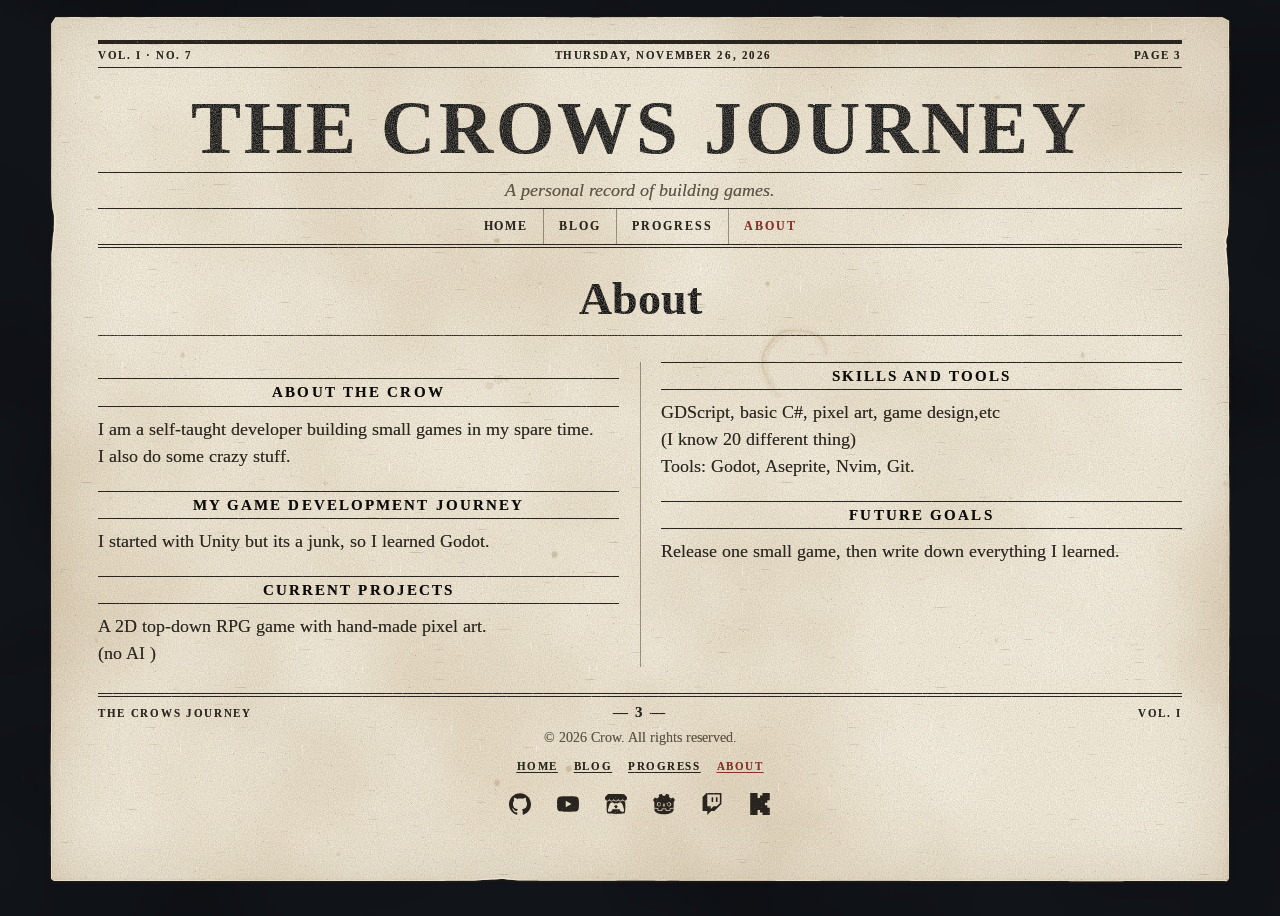
==== commit a181cdda: "Publish website: 1 new, 13 updated, 0 removed Published from the Writing Desk editor on 2026-11-26T0" ====
--- a/about/index.html
+++ b/about/index.html
@@ -1,4 +1,4 @@
-<!doctype html><html lang="en"><head><meta charset="utf-8"><meta name="viewport" content="width=device-width,initial-scale=1"><title>About | The Crows Journey</title><meta name="description" content="Development logs, programming notes and experiments from building games."><link rel="icon" href="data:image/svg+xml,%3Csvg%20xmlns%3D%22http%3A%2F%2Fwww.w3.org%2F2000%2Fsvg%22%20viewBox%3D%220%200%2032%2032%22%3E%3Crect%20width%3D%2232%22%20height%3D%2232%22%20fill%3D%22%23F6F0E0%22%2F%3E%3Cpath%20d%3D%22M5%205h22v22H5z%22%20fill%3D%22none%22%20stroke%3D%22%2329251E%22%20stroke-width%3D%222%22%2F%3E%3Cpath%20d%3D%22M9%2010h14M9%2015h14M9%2020h9%22%20stroke%3D%22%2329251E%22%20stroke-width%3D%222%22%2F%3E%3C%2Fsvg%3E"><link rel="preload" href="/fonts/LiberationSerif-Regular.woff" as="font" type="font/woff" crossorigin><link rel="preload" href="/fonts/LiberationSerif-Bold.woff" as="font" type="font/woff" crossorigin><link rel="stylesheet" href="/style.css?v=6475917e"><link rel="stylesheet" href="/lightbox.css?v=a3bf4f7c"></head><body class="site"><a class="skip" href="#main">Skip to the content</a><svg class="defs" width="0" height="0" aria-hidden="true" focusable="false"><defs><filter id="ink" x="-1%" y="-5%" width="102%" height="110%"><feTurbulence type="fractalNoise" baseFrequency=".04 .06" numOctaves="2" seed="3" result="w"/><feDisplacementMap in="SourceGraphic" in2="w" scale="1.7" result="d"/><feTurbulence type="fractalNoise" baseFrequency=".9" numOctaves="2" seed="8" result="g"/><feColorMatrix in="g" type="matrix" values="0 0 0 0 0  0 0 0 0 0  0 0 0 0 0  -.9 0 0 0 1.32" result="a"/><feComposite in="d" in2="a" operator="in"/></filter></defs></svg><div class="sheet"><div class="paper"><header class="mast"><p class="strip"><span>Vol. I &middot; No. 6</span><span>Thursday, November 26, 2026</span><span>Page 3</span></p><p class="nameplate"><a href="/">The Crows Journey</a></p><p class="sub">A personal record of building games.</p><nav aria-label="Main"><a href="/">Home</a><a href="/blog/">Blog</a><a href="/progress/">Progress</a><a href="/about/" aria-current="page">About</a></nav></header><div class="wrap one"><main id="main"><h1 class="ptitle">About</h1><div class="body cols"><section class="sec"><h2>About The Crow</h2><p>I am a self-taught developer building small games in my spare time.<br>I also do some crazy stuff.</p></section><section class="sec"><h2>My game development journey</h2><p>I started with  Unity but its a junk, so  I learned Godot.</p></section><section class="sec"><h2>Current projects</h2><p>A 2D top-down RPG game with hand-made pixel art.<br>(no AI )</p></section><section class="sec"><h2>Skills and tools</h2><p>GDScript, basic C#, pixel art, game design,etc<br>(I know 20 different thing)<br>Tools: Godot, Aseprite, Nvim, Git.</p></section><section class="sec"><h2>Future goals</h2><p>Release one small game, then write down everything I learned.</p></section></div></main></div><footer><p class="folio"><span>The Crows Journey</span><span class="pg">&mdash; 3 &mdash;</span><span>Vol. I</span></p><p>© 2026 Crow. All rights reserved.</p><nav class="fnav" aria-label="Footer"><a href="/">Home</a><a href="/blog/">Blog</a><a href="/progress/">Progress</a><a href="/about/" aria-current="page">About</a></nav><ul class="social" aria-label="Social links"><li><a href="https://github.com/iamtwicrow" target="_blank" rel="noopener noreferrer" aria-label="Github (opens in a new tab)" title="Github"><svg class="ico" viewBox="0 0 24 24" aria-hidden="true" focusable="false"><path d="M12 .297c-6.63 0-12 5.373-12 12 0 5.303 3.438 9.8 8.205 11.385.6.113.82-.258.82-.577 0-.285-.01-1.04-.015-2.04-3.338.724-4.042-1.61-4.042-1.61C4.422 18.07 3.633 17.7 3.633 17.7c-1.087-.744.084-.729.084-.729 1.205.084 1.838 1.236 1.838 1.236 1.07 1.835 2.809 1.305 3.495.998.108-.776.417-1.305.76-1.605-2.665-.3-5.466-1.332-5.466-5.93 0-1.31.465-2.38 1.235-3.22-.135-.303-.54-1.523.105-3.176 0 0 1.005-.322 3.3 1.23.96-.267 1.98-.399 3-.405 1.02.006 2.04.138 3 .405 2.28-1.552 3.285-1.23 3.285-1.23.645 1.653.24 2.873.12 3.176.765.84 1.23 1.91 1.23 3.22 0 4.61-2.805 5.625-5.475 5.92.42.36.81 1.096.81 2.22 0 1.606-.015 2.896-.015 3.286 0 .315.21.69.825.57C20.565 22.092 24 17.592 24 12.297c0-6.627-5.373-12-12-12"/></svg></a></li><li><a href="https://www.youtube.com/@twicrow" target="_blank" rel="noopener noreferrer" aria-label="Youtube (opens in a new tab)" title="Youtube"><svg class="ico" viewBox="0 0 24 24" aria-hidden="true" focusable="false"><path d="M23.498 6.186a3.016 3.016 0 0 0-2.122-2.136C19.505 3.545 12 3.545 12 3.545s-7.505 0-9.377.505A3.017 3.017 0 0 0 .502 6.186C0 8.07 0 12 0 12s0 3.93.502 5.814a3.016 3.016 0 0 0 2.122 2.136c1.871.505 9.376.505 9.376.505s7.505 0 9.377-.505a3.015 3.015 0 0 0 2.122-2.136C24 15.93 24 12 24 12s0-3.93-.502-5.814zM9.545 15.568V8.432L15.818 12l-6.273 3.568z"/></svg></a></li><li><a href="https://twicrow.itch.io/" target="_blank" rel="noopener noreferrer" aria-label="Itch (opens in a new tab)" title="Itch"><svg class="ico" viewBox="0 0 24 24" aria-hidden="true" focusable="false"><path d="M3.13 1.338C2.08 1.96.02 4.328 0 4.95v1.03c0 1.303 1.22 2.45 2.325 2.45 1.33 0 2.436-1.102 2.436-2.41 0 1.308 1.07 2.41 2.4 2.41 1.328 0 2.362-1.102 2.362-2.41 0 1.308 1.137 2.41 2.466 2.41h.024c1.33 0 2.466-1.102 2.466-2.41 0 1.308 1.034 2.41 2.363 2.41 1.33 0 2.4-1.102 2.4-2.41 0 1.308 1.106 2.41 2.435 2.41C22.78 8.43 24 7.282 24 5.98V4.95c-.02-.62-2.082-2.99-3.13-3.612-3.253-.114-5.508-.134-8.87-.133-3.362 0-7.945.053-8.87.133zm6.376 6.477a2.74 2.74 0 0 1-.468.602c-.5.49-1.19.795-1.947.795a2.786 2.786 0 0 1-1.95-.795c-.182-.178-.32-.37-.446-.59-.127.222-.303.412-.486.59a2.788 2.788 0 0 1-1.95.795c-.092 0-.187-.025-.264-.052-.107 1.113-.152 2.176-.168 2.95v.005l-.006 1.167c.02 2.334-.23 7.564 1.03 8.85 1.952.454 5.545.662 9.15.663 3.605 0 7.198-.21 9.15-.664 1.26-1.284 1.01-6.514 1.03-8.848l-.006-1.167v-.004c-.016-.775-.06-1.838-.168-2.95-.077.026-.172.052-.263.052a2.788 2.788 0 0 1-1.95-.795c-.184-.178-.36-.368-.486-.59-.127.22-.265.412-.447.59a2.786 2.786 0 0 1-1.95.794c-.76 0-1.446-.303-1.948-.793a2.74 2.74 0 0 1-.468-.602 2.738 2.738 0 0 1-.463.602 2.787 2.787 0 0 1-1.95.794h-.16a2.787 2.787 0 0 1-1.95-.793 2.738 2.738 0 0 1-.464-.602zm-2.004 2.59v.002c.795.002 1.5 0 2.373.953.687-.072 1.406-.108 2.125-.107.72 0 1.438.035 2.125.107.873-.953 1.578-.95 2.372-.953.376 0 1.876 0 2.92 2.934l1.123 4.028c.832 2.995-.266 3.068-1.636 3.07-2.03-.075-3.156-1.55-3.156-3.025-1.124.184-2.436.276-3.748.277-1.312 0-2.624-.093-3.748-.277 0 1.475-1.125 2.95-3.156 3.026-1.37-.004-2.468-.077-1.636-3.072l1.122-4.027c1.045-2.934 2.545-2.934 2.92-2.934zM12 12.714c-.002.002-2.14 1.964-2.523 2.662l1.4-.056v1.22c0 .056.56.033 1.123.007.562.026 1.124.05 1.124-.008v-1.22l1.4.055C14.138 14.677 12 12.713 12 12.713z"/></svg></a></li><li><a href="https://forum.godotengine.org/u/death3666/" target="_blank" rel="noopener noreferrer" aria-label="Godot (opens in a new tab)" title="Godot"><svg class="ico" viewBox="0 0 24 24" aria-hidden="true" focusable="false"><path d="M9.5598.683c-1.096.244-2.1812.5831-3.1983 1.0951.023.8981.081 1.7582.199 2.6323-.395.253-.81.47-1.178.766-.375.288-.7581.564-1.0971.9011-.6781-.448-1.3962-.869-2.1352-1.2411C1.3532 5.6934.608 6.6186 0 7.6546c.458.7411.936 1.4352 1.4521 2.0942h.014v6.3565c.012 0 .023 0 .035.003l3.8963.376c.204.02.364.184.378.3891l.12 1.7201 3.3994.242.234-1.587c.03-.206.207-.358.415-.358h4.1114c.208 0 .385.152.415.358l.234 1.587 3.3993-.242.12-1.72a.4196.4196 0 01.378-.3891l3.8954-.376c.012 0 .023-.003.035-.003v-.5071h.002V9.7498h.014c.516-.659.994-1.3531 1.4521-2.0942-.608-1.036-1.3541-1.9611-2.1512-2.8192-.739.372-1.4571.793-2.1352 1.2411-.339-.337-.721-.613-1.096-.901-.369-.296-.7841-.5131-1.1781-.7661.117-.8741.175-1.7342.199-2.6323-1.0171-.512-2.1012-.851-3.1983-1.095-.438.736-.838 1.533-1.1871 2.3121-.414-.069-.829-.094-1.2461-.099h-.016c-.417.005-.832.03-1.2461.099-.349-.779-.749-1.576-1.1881-2.3121l.001-.001zM6.4765 9.9889c1.2971 0 2.3492 1.0511 2.3492 2.3482s-1.052 2.3482-2.3492 2.3482c-1.296 0-2.3482-1.051-2.3482-2.3482 0-1.297 1.0511-2.3482 2.3482-2.3482zm11.049 0c1.296 0 2.3482 1.0511 2.3482 2.3482s-1.0511 2.3482-2.3482 2.3482-2.3492-1.051-2.3492-2.3482c0-1.297 1.051-2.3482 2.3492-2.3482zm-10.824.9301c-.861 0-1.559.698-1.559 1.5591s.698 1.5582 1.559 1.5582c.8611 0 1.5592-.698 1.5592-1.5582 0-.86-.697-1.559-1.5591-1.559zm10.598 0c-.8611 0-1.5582.698-1.5582 1.5591s.697 1.5582 1.5581 1.5582c.8611 0 1.5592-.698 1.5592-1.5582 0-.86-.697-1.559-1.5592-1.559zm-5.2985.453c.417 0 .757.308.757.6871v2.1622c0 .379-.339.687-.757.687s-.756-.308-.756-.687V12.059c0-.379.339-.687.756-.687zM1.4601 16.9464c.002.377.006.789.006.871 0 3.7014 4.6944 5.4795 10.5269 5.5005h.014c5.8325-.02 10.5259-1.7991 10.5259-5.5004 0-.084.005-.495.007-.871l-3.5023.338-.121 1.729a.421.421 0 01-.389.3901l-4.1814.296a.4203.4203 0 01-.415-.358l-.238-1.6141h-3.3863l-.238 1.6141a.4192.4192 0 01-.4451.357l-4.1513-.296c-.208-.015-.375-.181-.389-.389l-.12-1.7292-3.5044-.337z"/></svg></a></li><li><a href="https://www.twitch.tv/iamtwicrow" target="_blank" rel="noopener noreferrer" aria-label="Twitch (opens in a new tab)" title="Twitch"><svg class="ico" viewBox="0 0 24 24" aria-hidden="true" focusable="false"><path d="M11.571 4.714h1.715v5.143H11.57zm4.715 0H18v5.143h-1.714zM6 0L1.714 4.286v15.428h5.143V24l4.286-4.286h3.428L22.286 12V0zm14.571 11.143l-3.428 3.428h-3.429l-3 3v-3H6.857V1.714h13.714Z"/></svg></a></li><li><a href="https://kick.com/twicrow" target="_blank" rel="noopener noreferrer" aria-label="Kick (opens in a new tab)" title="Kick"><svg class="ico" viewBox="0 0 24 24" aria-hidden="true" focusable="false"><path d="M1.333 0h8v5.333H12V2.667h2.667V0h8v8H20v2.667h-2.667v2.666H20V16h2.667v8h-8v-2.667H12v-2.666H9.333V24h-8Z"/></svg></a></li></ul></footer></div></div><script>(function () {
+<!doctype html><html lang="en"><head><meta charset="utf-8"><meta name="viewport" content="width=device-width,initial-scale=1"><title>About | The Crows Journey</title><meta name="description" content="Development logs, programming notes and experiments from building games."><link rel="icon" href="data:image/svg+xml,%3Csvg%20xmlns%3D%22http%3A%2F%2Fwww.w3.org%2F2000%2Fsvg%22%20viewBox%3D%220%200%2032%2032%22%3E%3Crect%20width%3D%2232%22%20height%3D%2232%22%20fill%3D%22%23F6F0E0%22%2F%3E%3Cpath%20d%3D%22M5%205h22v22H5z%22%20fill%3D%22none%22%20stroke%3D%22%2329251E%22%20stroke-width%3D%222%22%2F%3E%3Cpath%20d%3D%22M9%2010h14M9%2015h14M9%2020h9%22%20stroke%3D%22%2329251E%22%20stroke-width%3D%222%22%2F%3E%3C%2Fsvg%3E"><link rel="preload" href="/fonts/LiberationSerif-Regular.woff" as="font" type="font/woff" crossorigin><link rel="preload" href="/fonts/LiberationSerif-Bold.woff" as="font" type="font/woff" crossorigin><link rel="stylesheet" href="/style.css?v=6475917e"><link rel="stylesheet" href="/lightbox.css?v=a3bf4f7c"></head><body class="site"><a class="skip" href="#main">Skip to the content</a><svg class="defs" width="0" height="0" aria-hidden="true" focusable="false"><defs><filter id="ink" x="-1%" y="-5%" width="102%" height="110%"><feTurbulence type="fractalNoise" baseFrequency=".04 .06" numOctaves="2" seed="3" result="w"/><feDisplacementMap in="SourceGraphic" in2="w" scale="1.7" result="d"/><feTurbulence type="fractalNoise" baseFrequency=".9" numOctaves="2" seed="8" result="g"/><feColorMatrix in="g" type="matrix" values="0 0 0 0 0  0 0 0 0 0  0 0 0 0 0  -.9 0 0 0 1.32" result="a"/><feComposite in="d" in2="a" operator="in"/></filter></defs></svg><div class="sheet"><div class="paper"><header class="mast"><p class="strip"><span>Vol. I &middot; No. 7</span><span>Thursday, November 26, 2026</span><span>Page 3</span></p><p class="nameplate"><a href="/">The Crows Journey</a></p><p class="sub">A personal record of building games.</p><nav aria-label="Main"><a href="/">Home</a><a href="/blog/">Blog</a><a href="/progress/">Progress</a><a href="/about/" aria-current="page">About</a></nav></header><div class="wrap one"><main id="main"><h1 class="ptitle">About</h1><div class="body cols"><section class="sec"><h2>About The Crow</h2><p>I am a self-taught developer building small games in my spare time.<br>I also do some crazy stuff.</p></section><section class="sec"><h2>My game development journey</h2><p>I started with  Unity but its a junk, so  I learned Godot.</p></section><section class="sec"><h2>Current projects</h2><p>A 2D top-down RPG game with hand-made pixel art.<br>(no AI )</p></section><section class="sec"><h2>Skills and tools</h2><p>GDScript, basic C#, pixel art, game design,etc<br>(I know 20 different thing)<br>Tools: Godot, Aseprite, Nvim, Git.</p></section><section class="sec"><h2>Future goals</h2><p>Release one small game, then write down everything I learned.</p></section></div></main></div><footer><p class="folio"><span>The Crows Journey</span><span class="pg">&mdash; 3 &mdash;</span><span>Vol. I</span></p><p>© 2026 Crow. All rights reserved.</p><nav class="fnav" aria-label="Footer"><a href="/">Home</a><a href="/blog/">Blog</a><a href="/progress/">Progress</a><a href="/about/" aria-current="page">About</a></nav><ul class="social" aria-label="Social links"><li><a href="https://github.com/iamtwicrow" target="_blank" rel="noopener noreferrer" aria-label="Github (opens in a new tab)" title="Github"><svg class="ico" viewBox="0 0 24 24" aria-hidden="true" focusable="false"><path d="M12 .297c-6.63 0-12 5.373-12 12 0 5.303 3.438 9.8 8.205 11.385.6.113.82-.258.82-.577 0-.285-.01-1.04-.015-2.04-3.338.724-4.042-1.61-4.042-1.61C4.422 18.07 3.633 17.7 3.633 17.7c-1.087-.744.084-.729.084-.729 1.205.084 1.838 1.236 1.838 1.236 1.07 1.835 2.809 1.305 3.495.998.108-.776.417-1.305.76-1.605-2.665-.3-5.466-1.332-5.466-5.93 0-1.31.465-2.38 1.235-3.22-.135-.303-.54-1.523.105-3.176 0 0 1.005-.322 3.3 1.23.96-.267 1.98-.399 3-.405 1.02.006 2.04.138 3 .405 2.28-1.552 3.285-1.23 3.285-1.23.645 1.653.24 2.873.12 3.176.765.84 1.23 1.91 1.23 3.22 0 4.61-2.805 5.625-5.475 5.92.42.36.81 1.096.81 2.22 0 1.606-.015 2.896-.015 3.286 0 .315.21.69.825.57C20.565 22.092 24 17.592 24 12.297c0-6.627-5.373-12-12-12"/></svg></a></li><li><a href="https://www.youtube.com/@twicrow" target="_blank" rel="noopener noreferrer" aria-label="Youtube (opens in a new tab)" title="Youtube"><svg class="ico" viewBox="0 0 24 24" aria-hidden="true" focusable="false"><path d="M23.498 6.186a3.016 3.016 0 0 0-2.122-2.136C19.505 3.545 12 3.545 12 3.545s-7.505 0-9.377.505A3.017 3.017 0 0 0 .502 6.186C0 8.07 0 12 0 12s0 3.93.502 5.814a3.016 3.016 0 0 0 2.122 2.136c1.871.505 9.376.505 9.376.505s7.505 0 9.377-.505a3.015 3.015 0 0 0 2.122-2.136C24 15.93 24 12 24 12s0-3.93-.502-5.814zM9.545 15.568V8.432L15.818 12l-6.273 3.568z"/></svg></a></li><li><a href="https://twicrow.itch.io/" target="_blank" rel="noopener noreferrer" aria-label="Itch (opens in a new tab)" title="Itch"><svg class="ico" viewBox="0 0 24 24" aria-hidden="true" focusable="false"><path d="M3.13 1.338C2.08 1.96.02 4.328 0 4.95v1.03c0 1.303 1.22 2.45 2.325 2.45 1.33 0 2.436-1.102 2.436-2.41 0 1.308 1.07 2.41 2.4 2.41 1.328 0 2.362-1.102 2.362-2.41 0 1.308 1.137 2.41 2.466 2.41h.024c1.33 0 2.466-1.102 2.466-2.41 0 1.308 1.034 2.41 2.363 2.41 1.33 0 2.4-1.102 2.4-2.41 0 1.308 1.106 2.41 2.435 2.41C22.78 8.43 24 7.282 24 5.98V4.95c-.02-.62-2.082-2.99-3.13-3.612-3.253-.114-5.508-.134-8.87-.133-3.362 0-7.945.053-8.87.133zm6.376 6.477a2.74 2.74 0 0 1-.468.602c-.5.49-1.19.795-1.947.795a2.786 2.786 0 0 1-1.95-.795c-.182-.178-.32-.37-.446-.59-.127.222-.303.412-.486.59a2.788 2.788 0 0 1-1.95.795c-.092 0-.187-.025-.264-.052-.107 1.113-.152 2.176-.168 2.95v.005l-.006 1.167c.02 2.334-.23 7.564 1.03 8.85 1.952.454 5.545.662 9.15.663 3.605 0 7.198-.21 9.15-.664 1.26-1.284 1.01-6.514 1.03-8.848l-.006-1.167v-.004c-.016-.775-.06-1.838-.168-2.95-.077.026-.172.052-.263.052a2.788 2.788 0 0 1-1.95-.795c-.184-.178-.36-.368-.486-.59-.127.22-.265.412-.447.59a2.786 2.786 0 0 1-1.95.794c-.76 0-1.446-.303-1.948-.793a2.74 2.74 0 0 1-.468-.602 2.738 2.738 0 0 1-.463.602 2.787 2.787 0 0 1-1.95.794h-.16a2.787 2.787 0 0 1-1.95-.793 2.738 2.738 0 0 1-.464-.602zm-2.004 2.59v.002c.795.002 1.5 0 2.373.953.687-.072 1.406-.108 2.125-.107.72 0 1.438.035 2.125.107.873-.953 1.578-.95 2.372-.953.376 0 1.876 0 2.92 2.934l1.123 4.028c.832 2.995-.266 3.068-1.636 3.07-2.03-.075-3.156-1.55-3.156-3.025-1.124.184-2.436.276-3.748.277-1.312 0-2.624-.093-3.748-.277 0 1.475-1.125 2.95-3.156 3.026-1.37-.004-2.468-.077-1.636-3.072l1.122-4.027c1.045-2.934 2.545-2.934 2.92-2.934zM12 12.714c-.002.002-2.14 1.964-2.523 2.662l1.4-.056v1.22c0 .056.56.033 1.123.007.562.026 1.124.05 1.124-.008v-1.22l1.4.055C14.138 14.677 12 12.713 12 12.713z"/></svg></a></li><li><a href="https://forum.godotengine.org/u/death3666/" target="_blank" rel="noopener noreferrer" aria-label="Godot (opens in a new tab)" title="Godot"><svg class="ico" viewBox="0 0 24 24" aria-hidden="true" focusable="false"><path d="M9.5598.683c-1.096.244-2.1812.5831-3.1983 1.0951.023.8981.081 1.7582.199 2.6323-.395.253-.81.47-1.178.766-.375.288-.7581.564-1.0971.9011-.6781-.448-1.3962-.869-2.1352-1.2411C1.3532 5.6934.608 6.6186 0 7.6546c.458.7411.936 1.4352 1.4521 2.0942h.014v6.3565c.012 0 .023 0 .035.003l3.8963.376c.204.02.364.184.378.3891l.12 1.7201 3.3994.242.234-1.587c.03-.206.207-.358.415-.358h4.1114c.208 0 .385.152.415.358l.234 1.587 3.3993-.242.12-1.72a.4196.4196 0 01.378-.3891l3.8954-.376c.012 0 .023-.003.035-.003v-.5071h.002V9.7498h.014c.516-.659.994-1.3531 1.4521-2.0942-.608-1.036-1.3541-1.9611-2.1512-2.8192-.739.372-1.4571.793-2.1352 1.2411-.339-.337-.721-.613-1.096-.901-.369-.296-.7841-.5131-1.1781-.7661.117-.8741.175-1.7342.199-2.6323-1.0171-.512-2.1012-.851-3.1983-1.095-.438.736-.838 1.533-1.1871 2.3121-.414-.069-.829-.094-1.2461-.099h-.016c-.417.005-.832.03-1.2461.099-.349-.779-.749-1.576-1.1881-2.3121l.001-.001zM6.4765 9.9889c1.2971 0 2.3492 1.0511 2.3492 2.3482s-1.052 2.3482-2.3492 2.3482c-1.296 0-2.3482-1.051-2.3482-2.3482 0-1.297 1.0511-2.3482 2.3482-2.3482zm11.049 0c1.296 0 2.3482 1.0511 2.3482 2.3482s-1.0511 2.3482-2.3482 2.3482-2.3492-1.051-2.3492-2.3482c0-1.297 1.051-2.3482 2.3492-2.3482zm-10.824.9301c-.861 0-1.559.698-1.559 1.5591s.698 1.5582 1.559 1.5582c.8611 0 1.5592-.698 1.5592-1.5582 0-.86-.697-1.559-1.5591-1.559zm10.598 0c-.8611 0-1.5582.698-1.5582 1.5591s.697 1.5582 1.5581 1.5582c.8611 0 1.5592-.698 1.5592-1.5582 0-.86-.697-1.559-1.5592-1.559zm-5.2985.453c.417 0 .757.308.757.6871v2.1622c0 .379-.339.687-.757.687s-.756-.308-.756-.687V12.059c0-.379.339-.687.756-.687zM1.4601 16.9464c.002.377.006.789.006.871 0 3.7014 4.6944 5.4795 10.5269 5.5005h.014c5.8325-.02 10.5259-1.7991 10.5259-5.5004 0-.084.005-.495.007-.871l-3.5023.338-.121 1.729a.421.421 0 01-.389.3901l-4.1814.296a.4203.4203 0 01-.415-.358l-.238-1.6141h-3.3863l-.238 1.6141a.4192.4192 0 01-.4451.357l-4.1513-.296c-.208-.015-.375-.181-.389-.389l-.12-1.7292-3.5044-.337z"/></svg></a></li><li><a href="https://www.twitch.tv/iamtwicrow" target="_blank" rel="noopener noreferrer" aria-label="Twitch (opens in a new tab)" title="Twitch"><svg class="ico" viewBox="0 0 24 24" aria-hidden="true" focusable="false"><path d="M11.571 4.714h1.715v5.143H11.57zm4.715 0H18v5.143h-1.714zM6 0L1.714 4.286v15.428h5.143V24l4.286-4.286h3.428L22.286 12V0zm14.571 11.143l-3.428 3.428h-3.429l-3 3v-3H6.857V1.714h13.714Z"/></svg></a></li><li><a href="https://kick.com/twicrow" target="_blank" rel="noopener noreferrer" aria-label="Kick (opens in a new tab)" title="Kick"><svg class="ico" viewBox="0 0 24 24" aria-hidden="true" focusable="false"><path d="M1.333 0h8v5.333H12V2.667h2.667V0h8v8H20v2.667h-2.667v2.666H20V16h2.667v8h-8v-2.667H12v-2.666H9.333V24h-8Z"/></svg></a></li></ul></footer></div></div><script>(function () {
   var paper = document.querySelector('.sheet > .paper');
   if (!paper || !window.CSS || !CSS.supports || !CSS.supports('clip-path', 'path("M0 0L1 0L1 1Z")')) return;
   var rim = document.createElement('i');
